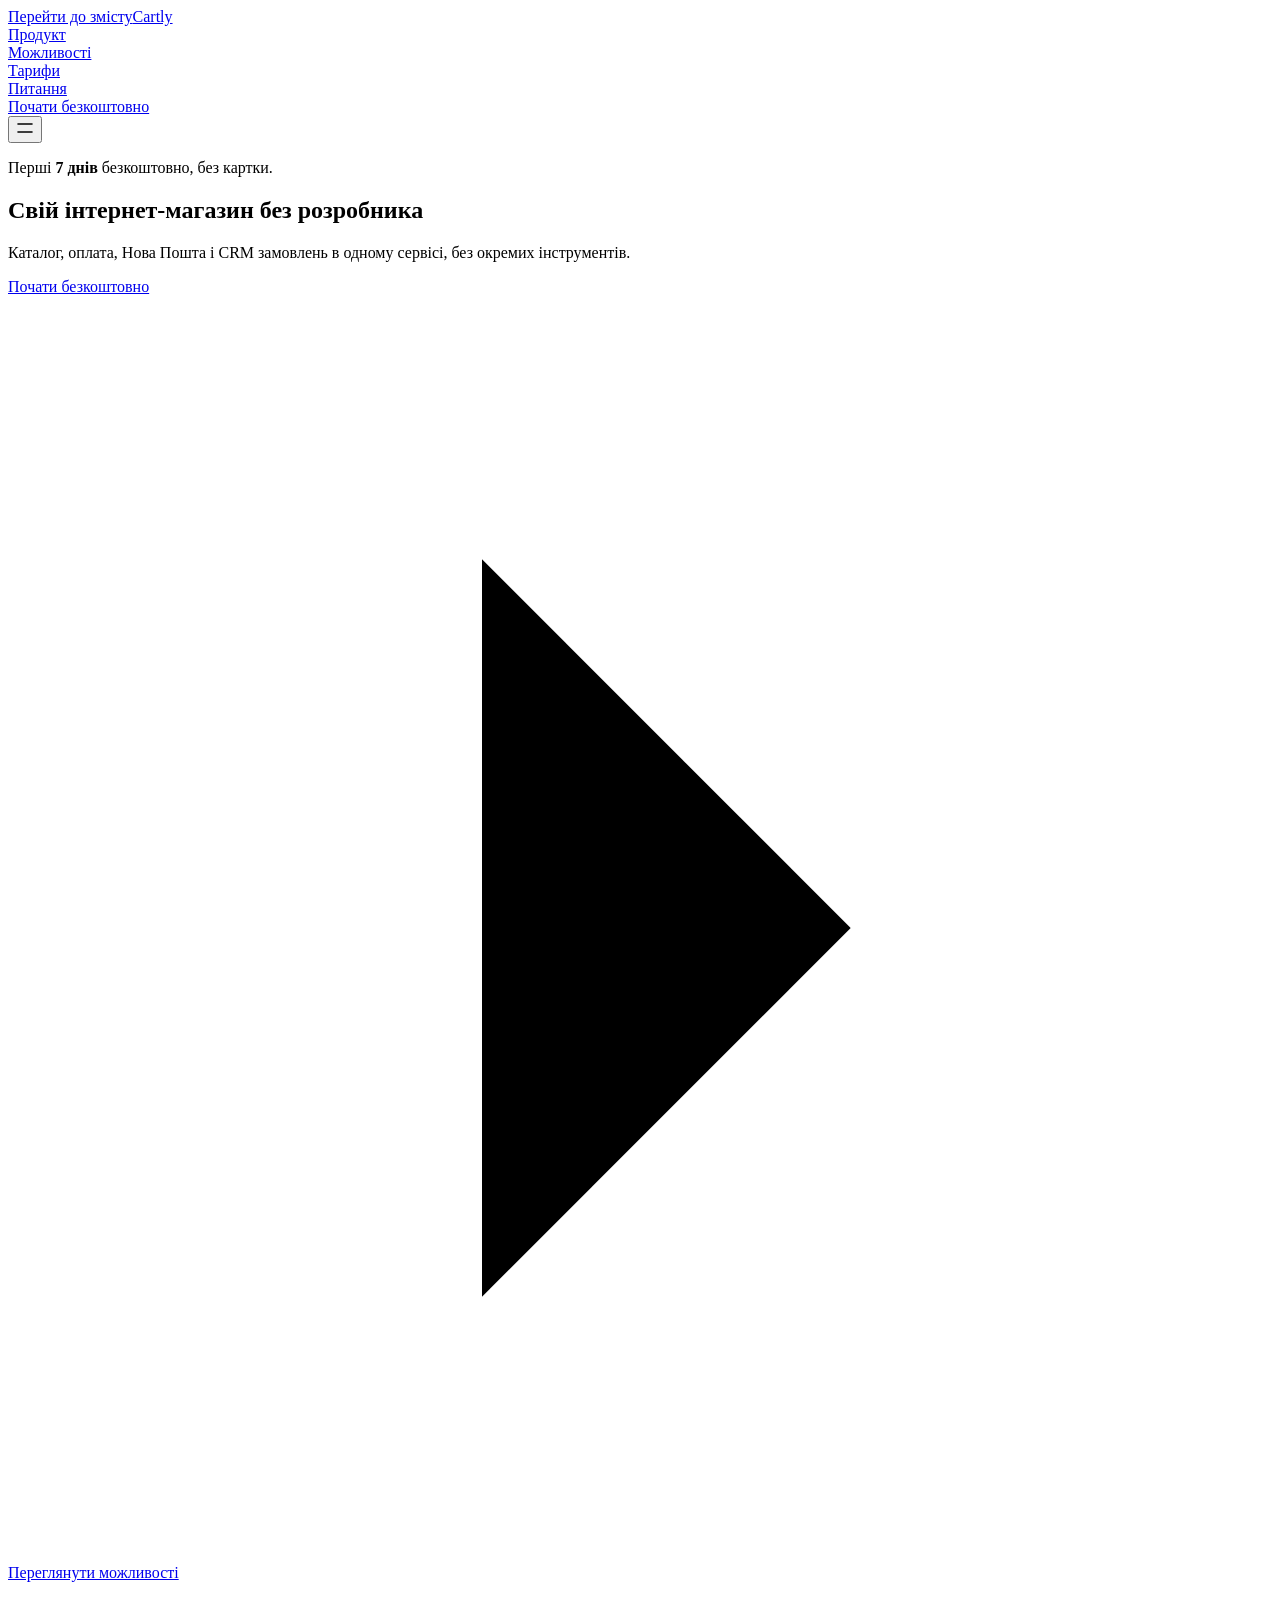
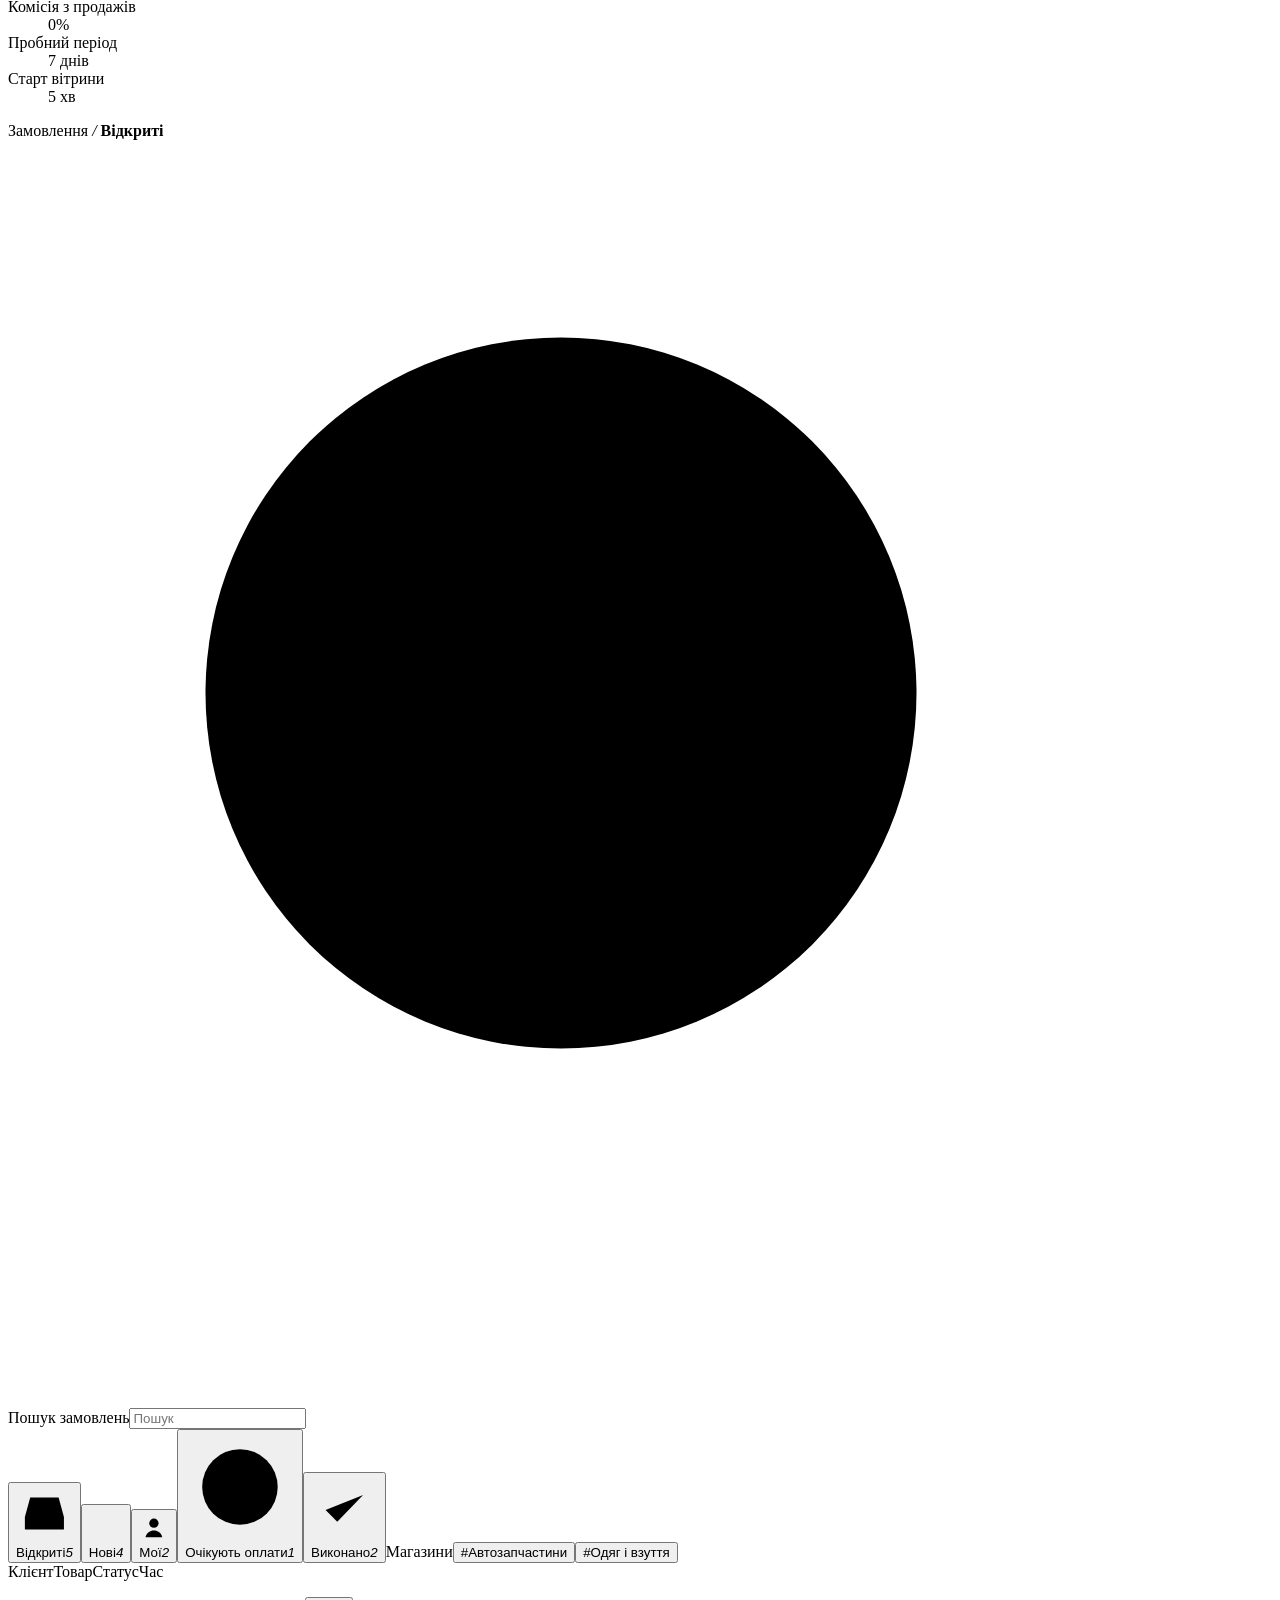
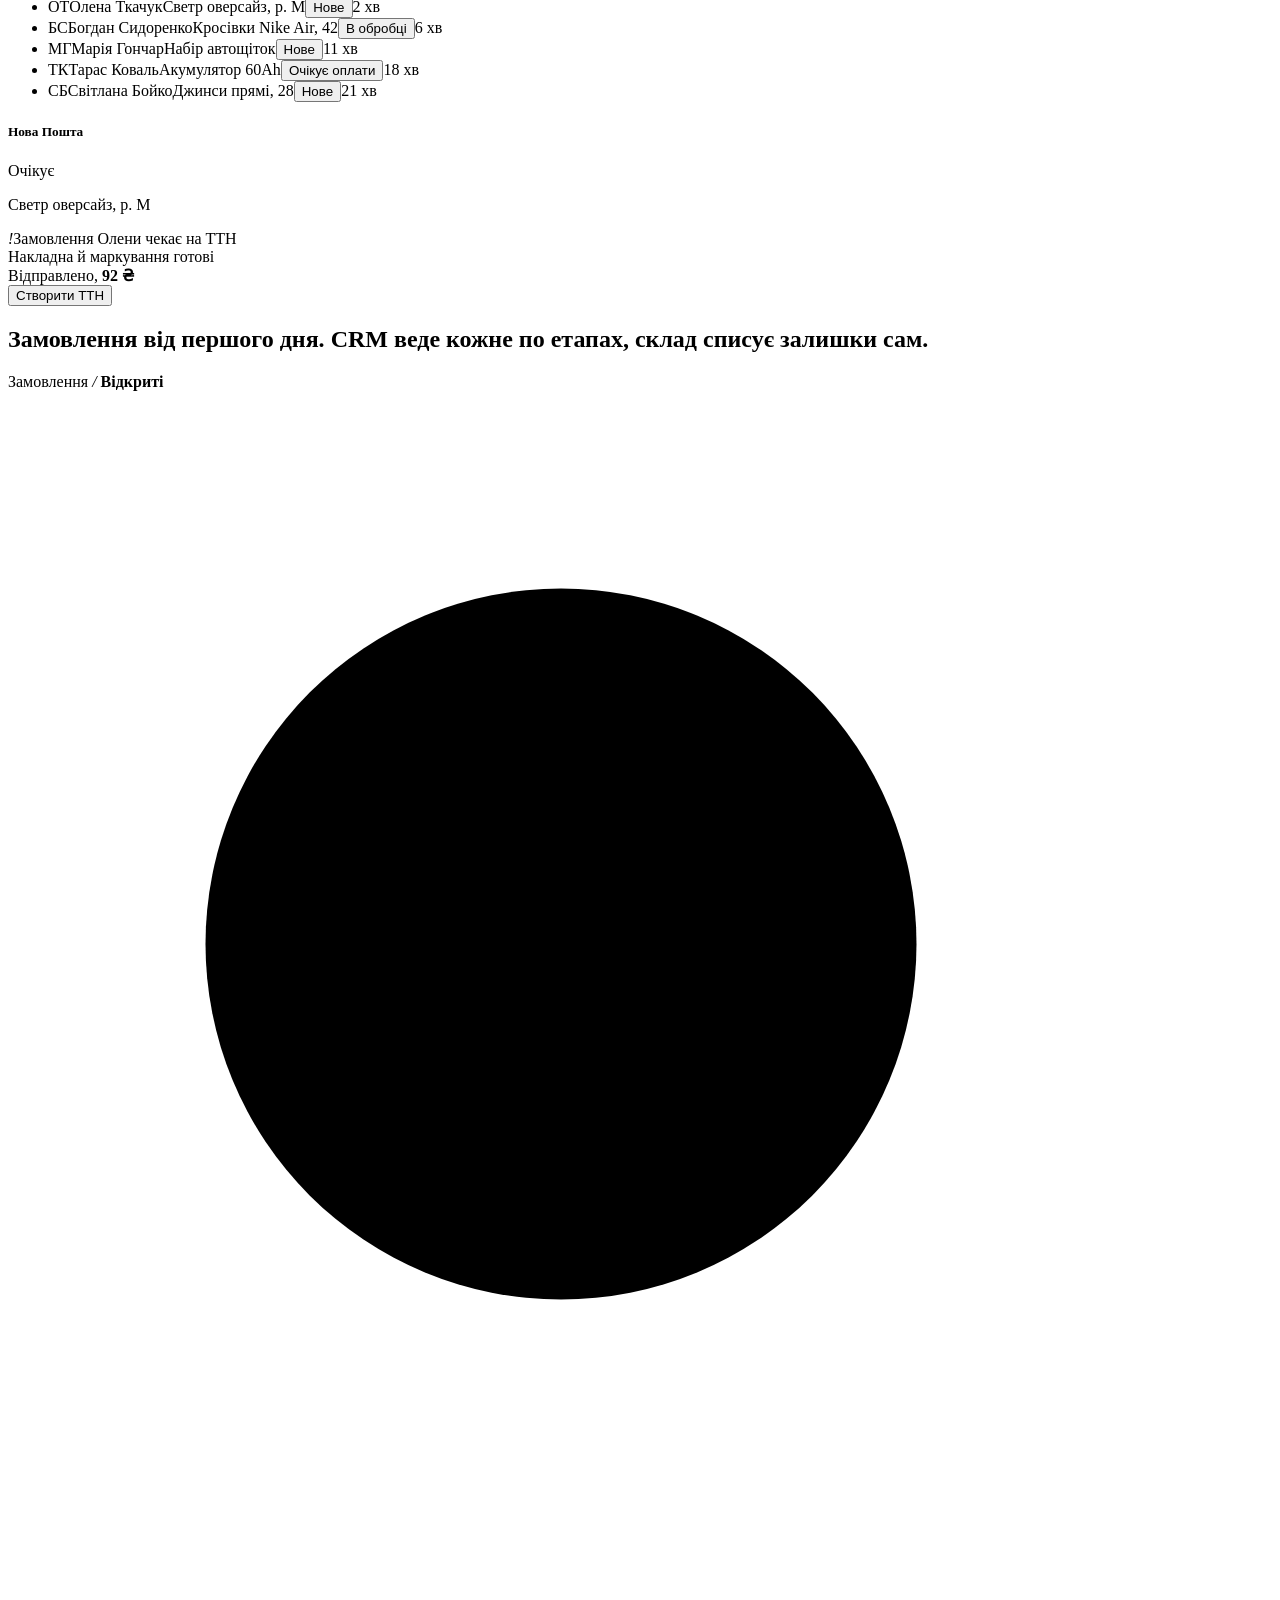
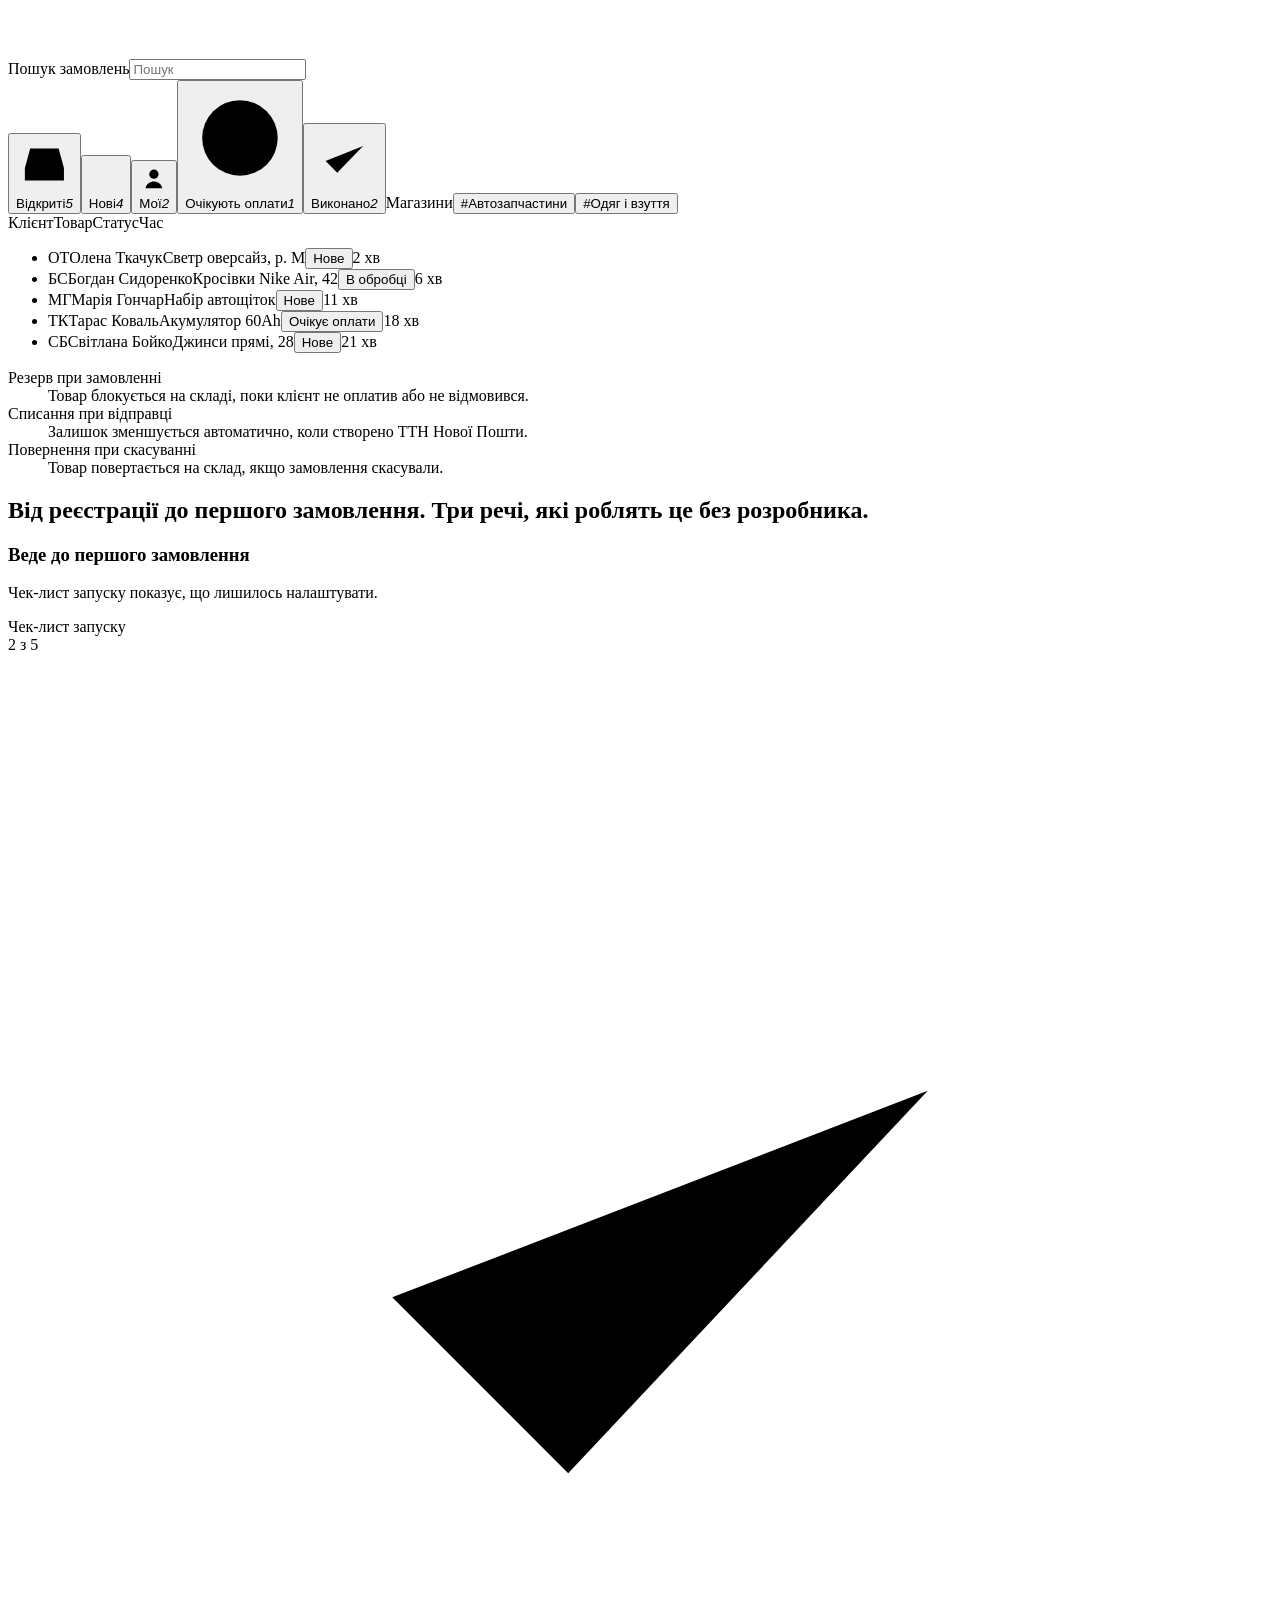
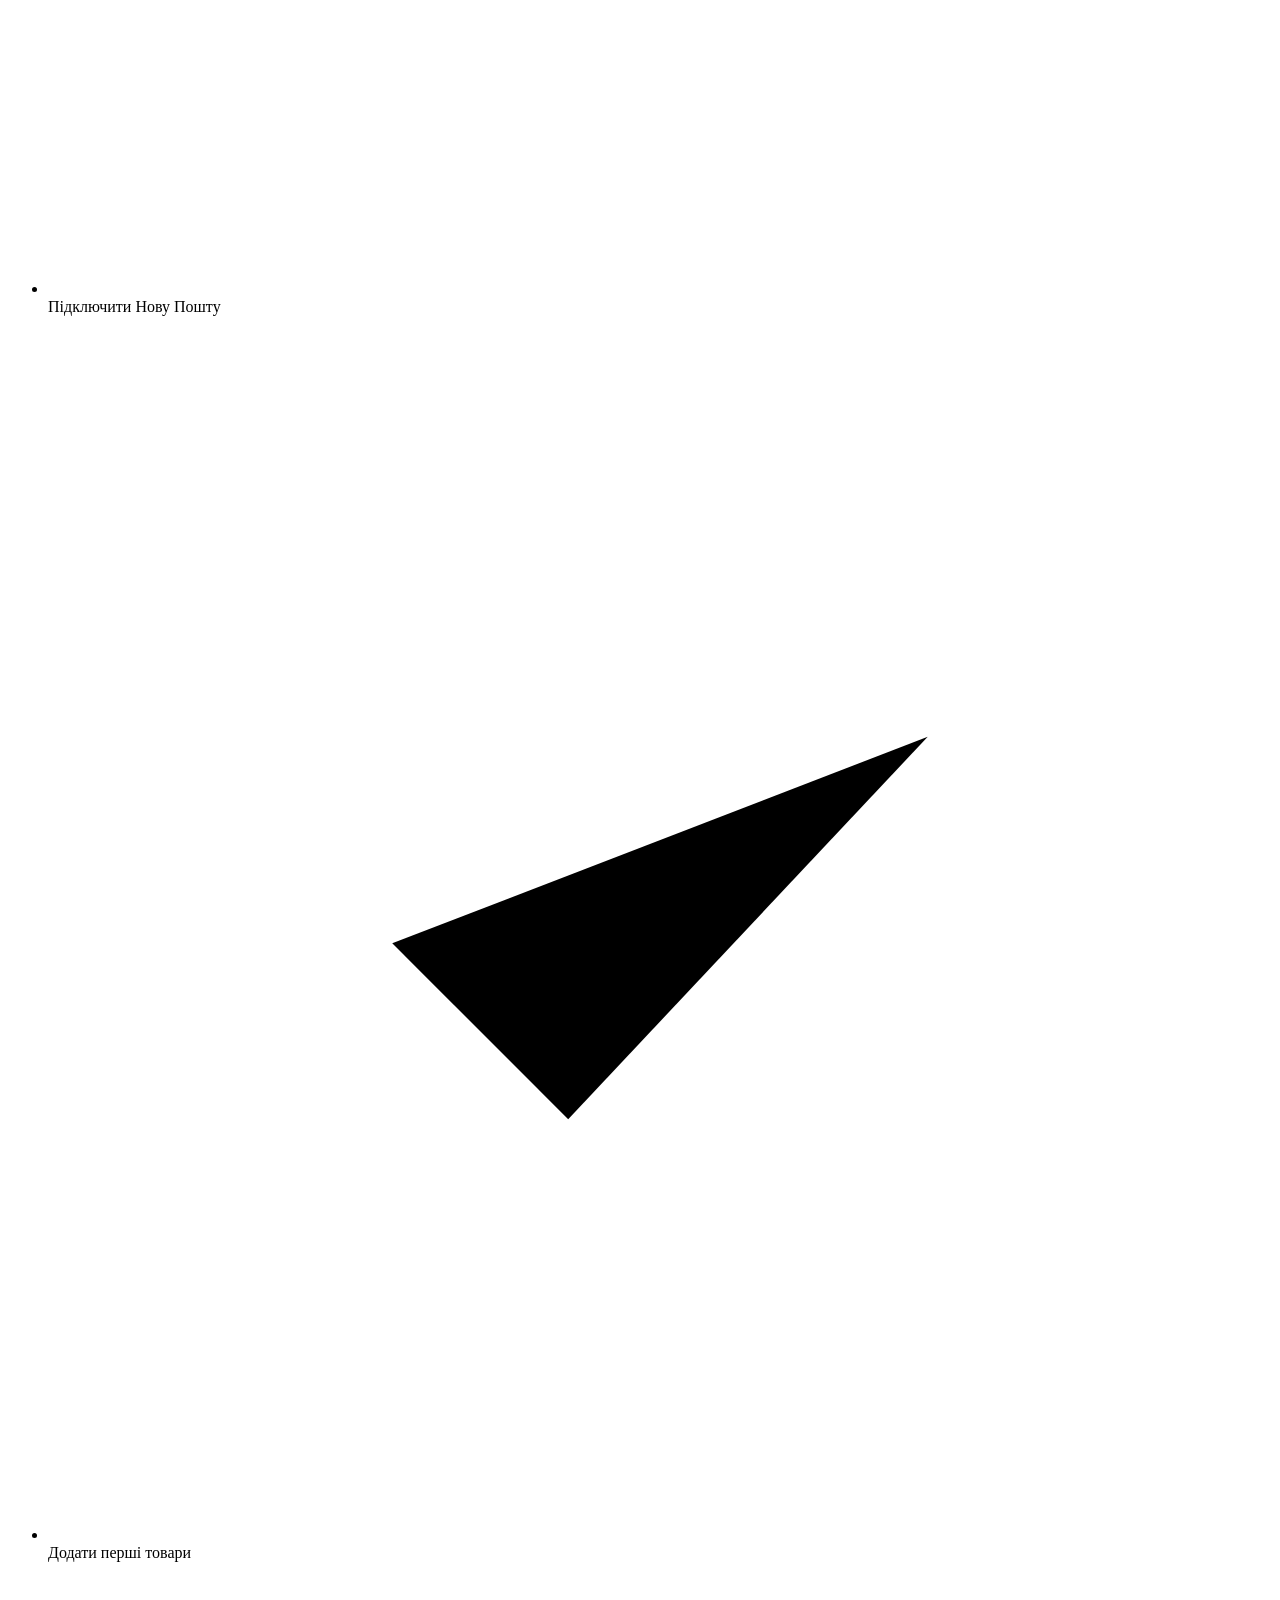
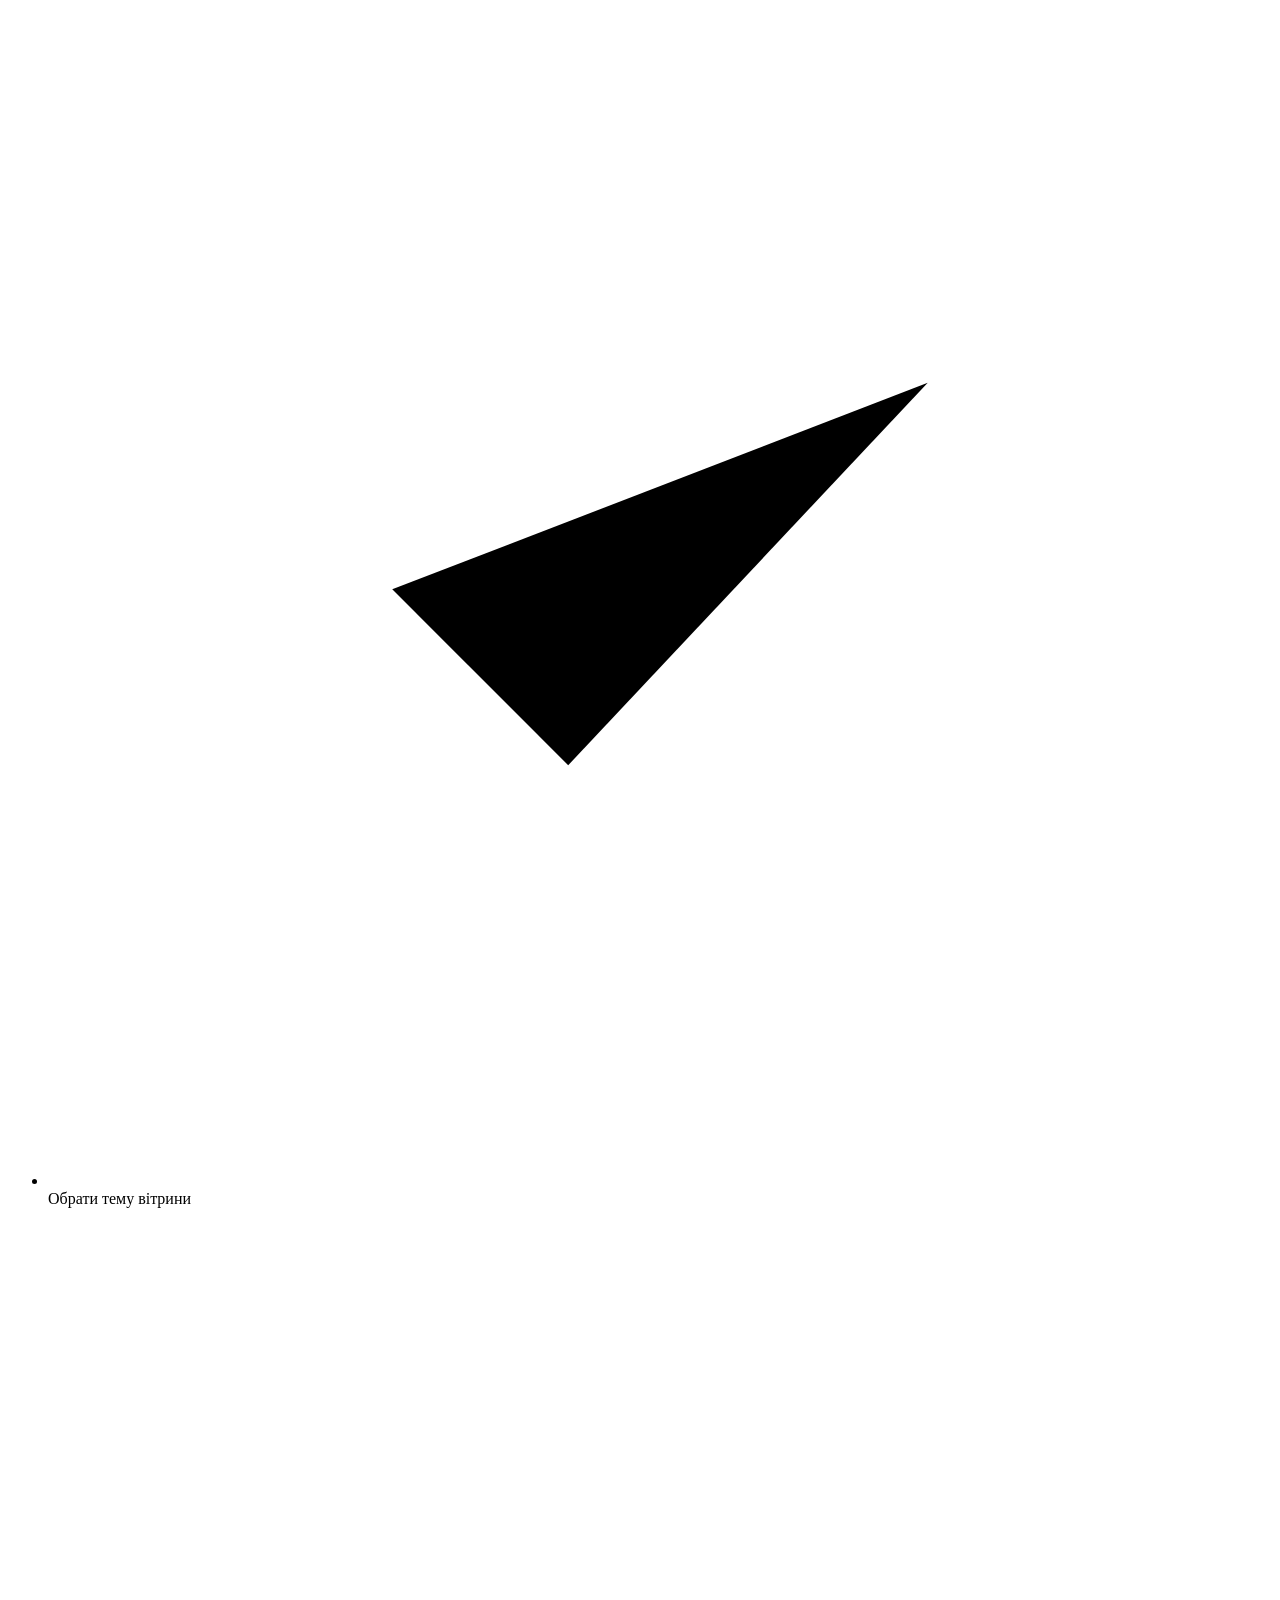
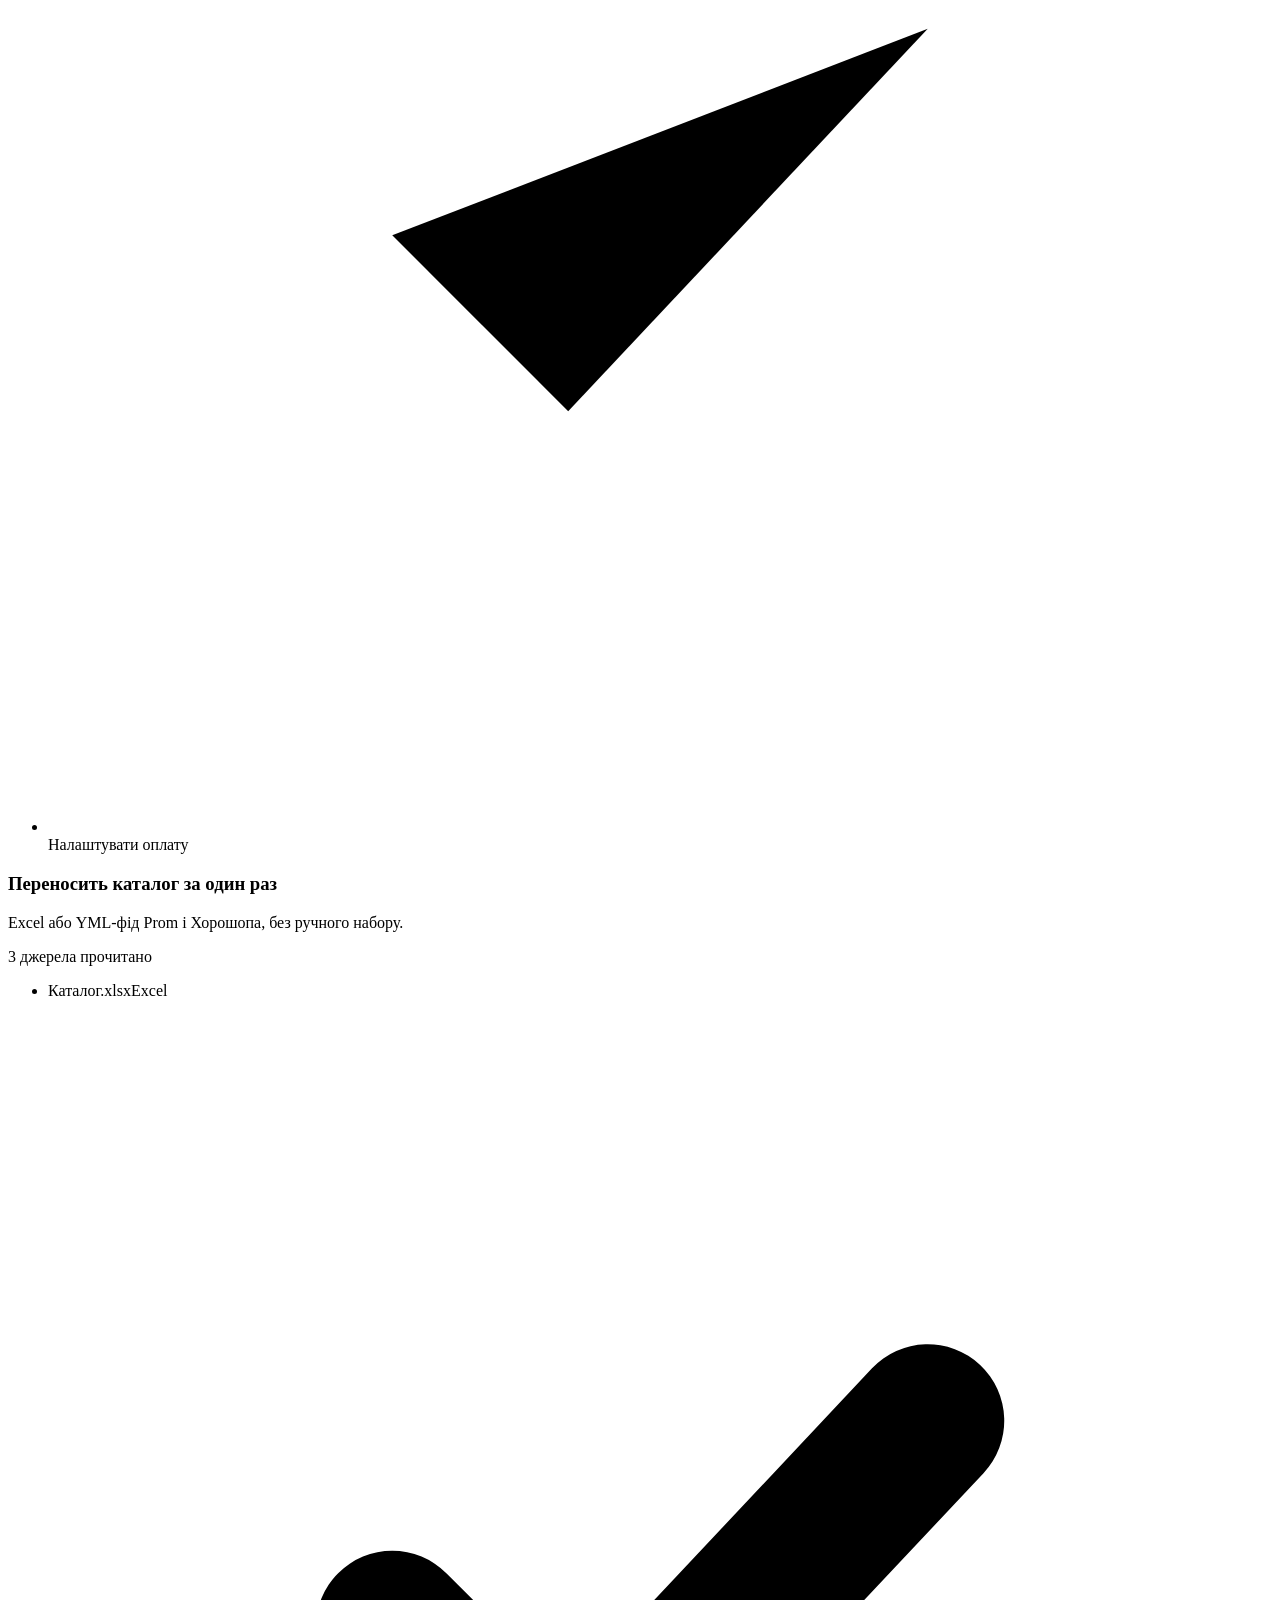
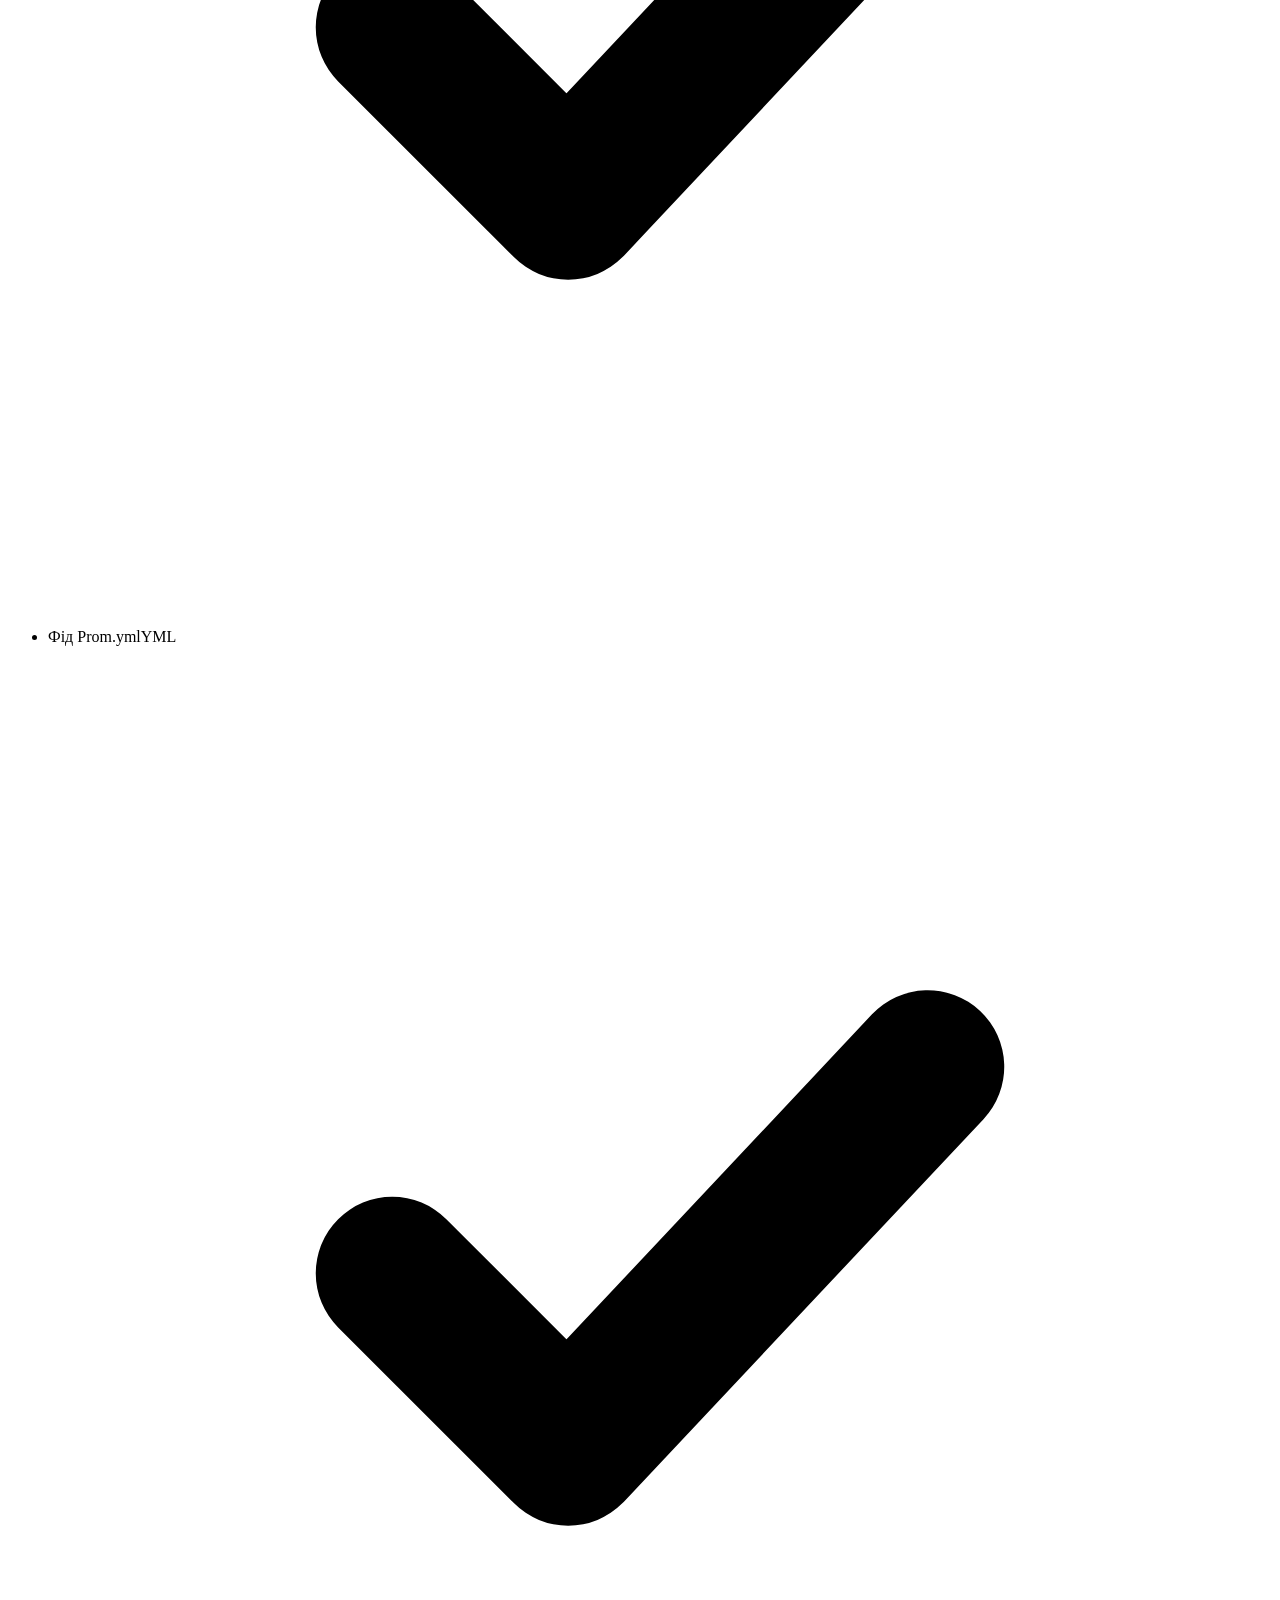
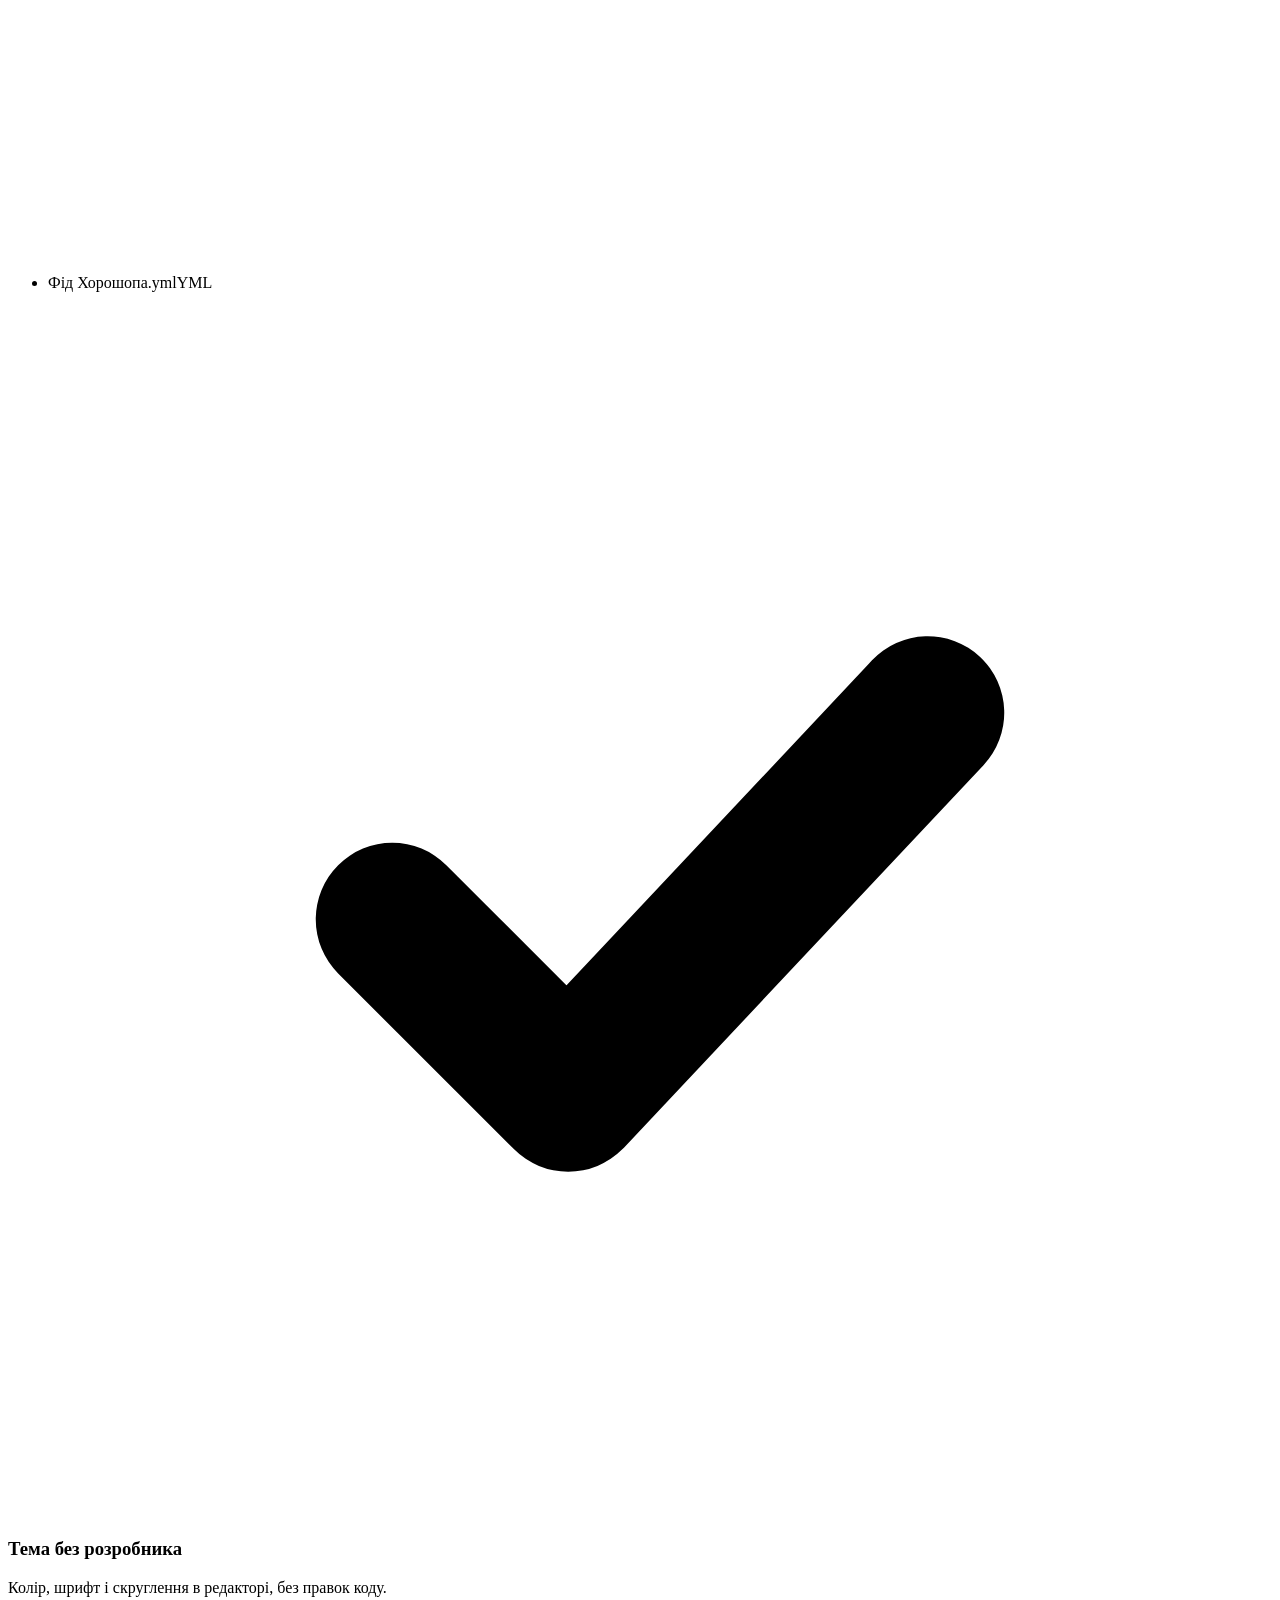
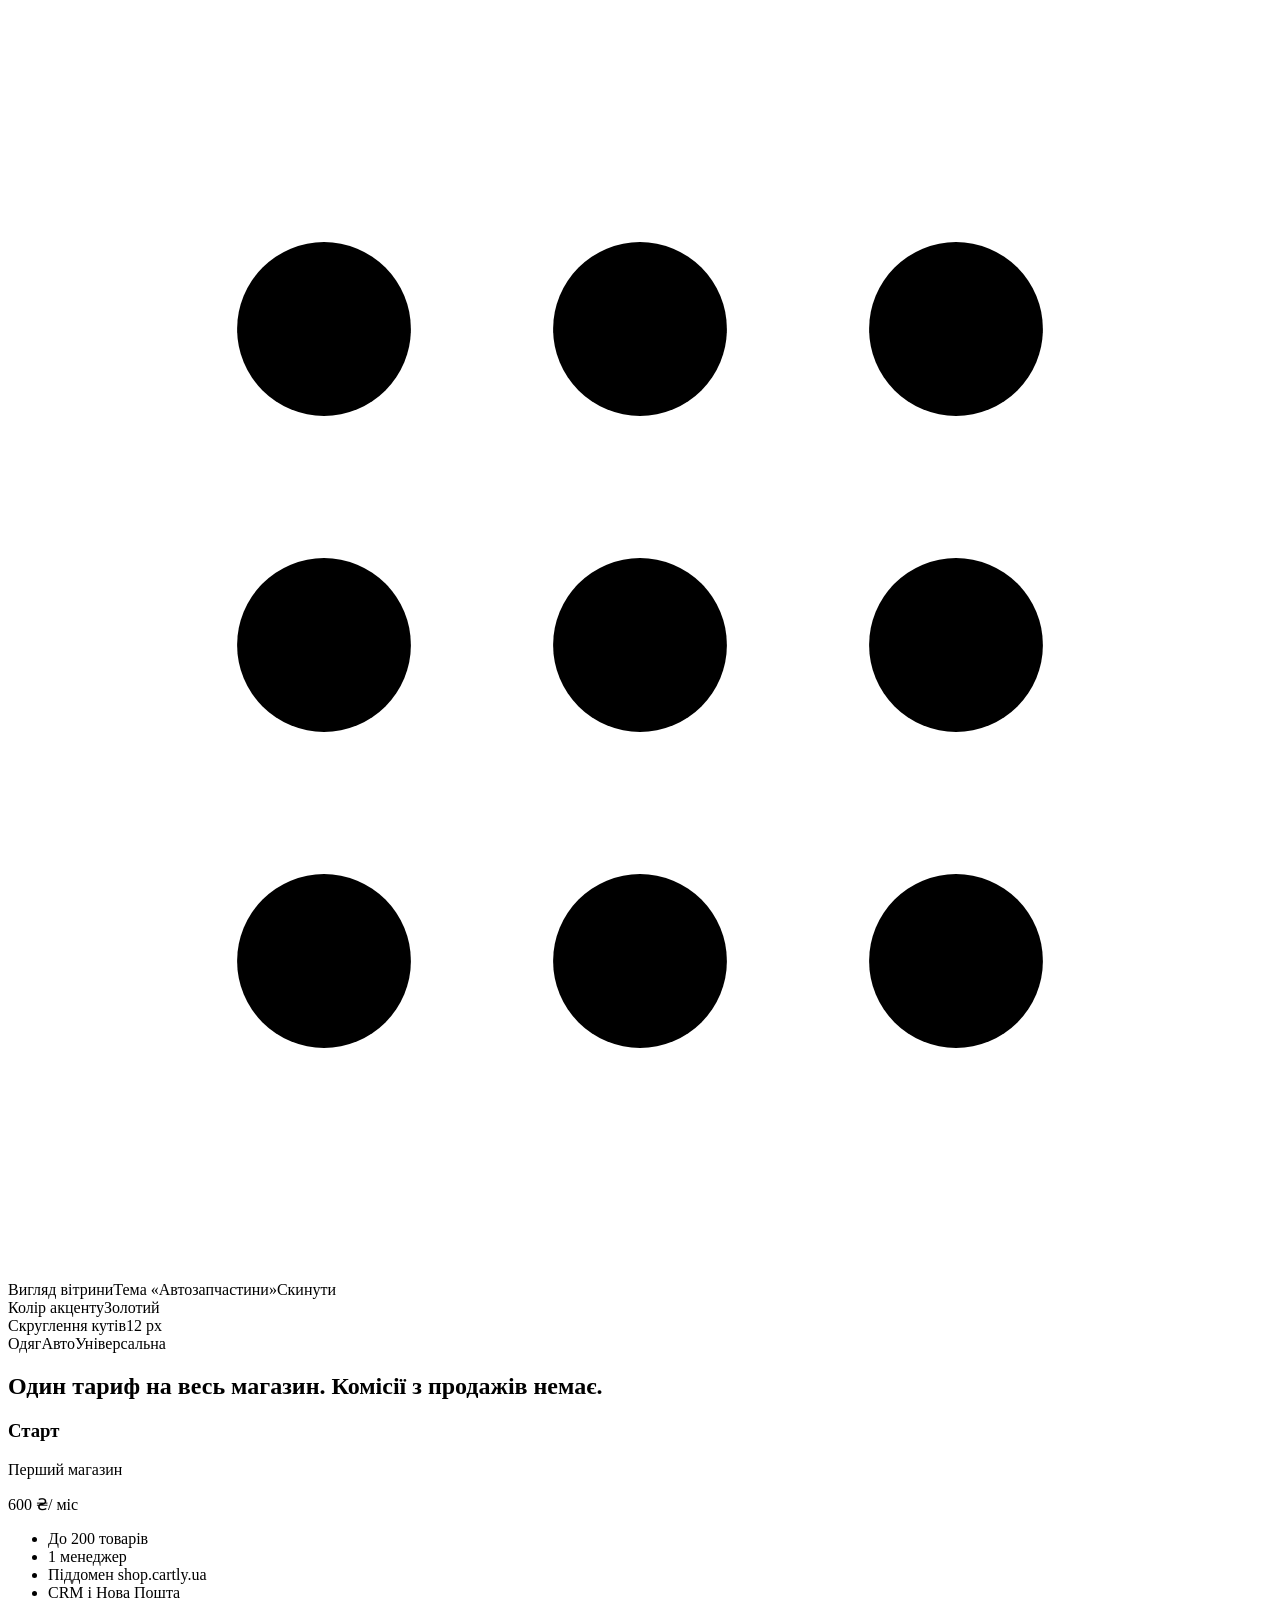
==== index.html @ 8d15558f "Оновлення збірки 2026-11-17 18:54" ====
<!DOCTYPE html><html lang="uk" data-type="software" data-radius="soft" data-ground="sand" data-buttons="pill" data-motion="true"><head><meta charSet="utf-8"/><meta charSet="utf-8"/><meta name="viewport" content="width=device-width, initial-scale=1"/><meta name="viewport" content="width=device-width, initial-scale=1, viewport-fit=cover"/><link rel="preload" href="/cartly/assets/icons/xlsx.svg" as="image"/><link rel="preload" href="/cartly/assets/icons/xml.svg" as="image"/><link rel="stylesheet" href="/cartly/_next/static/chunks/2e77jt42qd1ou.css" data-precedence="next"/><link rel="stylesheet" href="/cartly/_next/static/chunks/289x1-mn4q2_d.css" data-precedence="next"/><link rel="preload" as="script" fetchPriority="low" href="/cartly/_next/static/chunks/1r8o32q13stub.js"/><script src="/cartly/_next/static/chunks/1k-i-nan8rv84.js" async=""></script><script src="/cartly/_next/static/chunks/3lbm-r_1xmrrq.js" async=""></script><script src="/cartly/_next/static/chunks/turbopack-3e727h4z_5vn3.js" async=""></script><script src="/cartly/_next/static/chunks/1e8blic1djf2d.js" async=""></script><script src="/cartly/_next/static/chunks/0e5ewagvtzwtd.js" async=""></script><link rel="preload" href="https://fonts.googleapis.com/css2?family=Host+Grotesk:wght@400..700&amp;family=JetBrains+Mono:wght@400..500&amp;display=swap" as="style"/><link rel="preload" href="/cartly/assets/system.css" as="style"/><link rel="preload" href="/cartly/assets/ui/cards.css" as="style"/><link rel="preload" href="/cartly/assets/motion/motion.css" as="style"/><link rel="preload" href="/cartly/assets/backgrounds/backgrounds.css" as="style"/><link rel="preload" href="/cartly/assets/layout/layout.css" as="style"/><link rel="preload" href="/cartly/assets/icons/icon.css" as="style"/><link rel="preload" href="/cartly/assets/ui/base.css" as="style"/><link rel="preload" href="/cartly/assets/diagrams/diagram.css" as="style"/><link rel="modulepreload" href="/cartly/assets/moments/moments.js"/><link rel="modulepreload" href="/cartly/assets/moments/lib.js"/><link rel="modulepreload" href="/cartly/assets/moments/cursor-spotlight/moment.js"/><link rel="preload" href="/cartly/assets/backgrounds/backgrounds.js" as="script"/><link rel="preload" href="/cartly/assets/system.js" as="script"/><link rel="preload" href="/cartly/assets/motion/motion.js" as="script"/><link rel="preload" href="/cartly/assets/layout/layout.js" as="script"/><link rel="preload" href="/cartly/assets/diagrams/mount.js" as="script"/><link rel="icon" href="/cartly/favicon.ico?favicon.117ezoe8m31dk.ico" sizes="48x48" type="image/x-icon"/><title>Cartly: конструктор інтернет-магазинів для українського бізнесу</title><meta name="description" content="Каталог, оплата, Нова Пошта і CRM замовлень в одному сервісі. Магазин живий за 5 хвилин, перші 7 днів безкоштовно."/><meta property="og:type" content="website"/><meta property="og:title" content="Cartly: конструктор інтернет-магазинів для українського бізнесу"/><meta property="og:description" content="Каталог, оплата, Нова Пошта і CRM замовлень в одному сервісі."/><meta name="twitter:card" content="summary_large_image"/><meta name="theme-color" content="#f7f7f5"/><meta name="site-kind" content="software"/><meta name="page-type" content="software"/><link rel="preconnect" href="https://fonts.googleapis.com"/><link rel="preconnect" href="https://fonts.gstatic.com" crossorigin=""/><link rel="modulepreload" href="/cartly/assets/moments/moments.js"/><link rel="modulepreload" href="/cartly/assets/moments/lib.js"/><link rel="modulepreload" href="/cartly/assets/moments/cursor-spotlight/moment.js"/><link href="https://fonts.googleapis.com/css2?family=Host+Grotesk:wght@400..700&amp;family=JetBrains+Mono:wght@400..500&amp;display=swap" rel="stylesheet"/><link rel="stylesheet" href="/cartly/assets/system.css"/><link rel="stylesheet" href="/cartly/assets/ui/cards.css"/><link rel="stylesheet" href="/cartly/assets/motion/motion.css"/><link rel="stylesheet" href="/cartly/assets/backgrounds/backgrounds.css"/><link rel="stylesheet" href="/cartly/assets/layout/layout.css"/><link rel="stylesheet" href="/cartly/assets/icons/icon.css"/><link rel="stylesheet" href="/cartly/assets/ui/base.css"/><link rel="stylesheet" href="/cartly/assets/diagrams/diagram.css"/><style>
:root {
  --p-bg: #f7f7f5; --p-surface: #ebebe8; --p-ink: #000000; --p-muted: #666662;
  --p-accent: #d0106f; --p-accent-ink: #ffffff; --p-action: #d0106f; --p-action-ink: #ffffff;
  --p-inv-bg: #000000; --p-inv-surface: #010101; --p-inv-ink: #f7f7f5; --p-inv-muted: #828280;
  --p-inv-accent: #d0106f; --p-inv-accent-ink: #ffffff; --p-inv-action: #d0106f; --p-inv-action-ink: #ffffff;
  --font-display: "Host Grotesk", system-ui, sans-serif;
  --font-text: "Host Grotesk", system-ui, sans-serif;
  --font-mono: "JetBrains Mono", ui-monospace, "SFMono-Regular", Menlo, Consolas, monospace;
  --display-weight: 500;
  --display-tracking: -0.035em;
  --display-tracking-xl: -0.04em;
}
        </style><script>(self.__next_s=self.__next_s||[]).push([0,{"children":"document.documentElement.classList.add('m-enter');setTimeout(()=\u003edocument.documentElement.classList.add('m-enter-done'),700)","id":"m-enter"}])</script><script>(self.__next_s=self.__next_s||[]).push(["/cartly/assets/backgrounds/backgrounds.js",{}])</script><script>(self.__next_s=self.__next_s||[]).push([0,{"children":"document.documentElement.classList.add('mo-js');setTimeout(()=\u003edocument.documentElement.classList.add('mo-safe'),2500)","id":"mo-js"}])</script><script src="/cartly/_next/static/chunks/0cz1d0mv5g_q7.js" noModule=""></script></head><body><div hidden=""><!--$--><!--/$--></div><header class="nav nav--centre"><div class="wrap nav__bar"><a class="skip-link" href="#top">Перейти до змісту</a><a class="nav__logo" href="#top">Cartly</a><nav class="nav__links" aria-label="Основна"><div class="nav__item"><a class="nav__link" href="#product">Продукт</a></div><div class="nav__item"><a class="nav__link" href="#features">Можливості</a></div><div class="nav__item"><a class="nav__link" href="#pricing">Тарифи</a></div><div class="nav__item"><a class="nav__link" href="#faq">Питання</a></div></nav><div class="nav__actions"><a class="btn btn--primary" href="/cartly/register">Почати безкоштовно</a></div><button class="nav__toggle" type="button" aria-expanded="false" aria-label="Меню"><svg width="18" height="18" viewBox="0 0 18 18" aria-hidden="true"><path d="M2 5h14M2 13h14" stroke="currentColor" stroke-width="1.6" stroke-linecap="round"></path></svg></button></div></header><main id="top"><section class="hero hero--collage bg-halo" data-enter="true" aria-labelledby="hero-h"><div class="wrap"><div class="hero-text grid hero__grid"><div class="hero__text span-5"><p class="hero-notice">Перші <b>7 днів</b> безкоштовно, без картки.</p><h1 id="hero-h">Свій інтернет-магазин без розробника</h1><p class="t-lead hero__lead">Каталог, оплата, Нова Пошта і CRM замовлень в одному сервісі, без окремих інструментів.</p><div class="btn-row"><a class="btn btn--primary" href="/cartly/register">Почати безкоштовно<svg class="m-arrow" viewBox="0 0 12 12" aria-hidden="true"><path class="m-arrow__stem" d="M1 6h8"></path><path class="m-arrow__head" d="M4.5 2.5 8 6l-3.5 3.5"></path></svg></a><a class="btn btn--secondary" href="#features">Переглянути можливості</a></div><dl class="hero-facts"><div><dt>Комісія з продажів</dt><dd>0%</dd></div><div><dt>Пробний період</dt><dd>7 днів</dd></div><div><dt>Старт вітрини</dt><dd>5 хв</dd></div></dl></div><div class="hero__art span-6 start-7" data-moment="cursor-spotlight" data-moment-opts="{&quot;rest&quot;:[0.7,0.26],&quot;radius&quot;:420}"><div class="ly-piece ly-piece--main"><div class="od od--hero"><div class="od-bar"><span class="od-dots" aria-hidden="true"><i></i><i></i><i></i></span><span class="od-crumb">Замовлення <i>/</i> <b>Відкриті</b></span><span class="od-spacer"></span><label class="od-search"><svg class="od-ico" viewBox="0 0 16 16" aria-hidden="true"><circle cx="7" cy="7" r="4.5"></circle><path d="m10.5 10.5 3 3"></path></svg><span class="od-sr">Пошук замовлень</span><input id="od-search-hero" type="search" placeholder="Пошук" value=""/></label></div><div class="od-body"><nav class="od-side" aria-label="Фільтри замовлень"><button type="button" class="od-nav is-on" aria-pressed="true"><svg class="od-ico" viewBox="0 0 16 16"><path d="M2.5 9h3l1 1.5h3l1-1.5h3"></path><path d="M2.5 9 4 3.5h8L13.5 9v3.5h-11z"></path></svg><span class="od-nav__t">Відкриті</span><em>5</em></button><button type="button" class="od-nav" aria-pressed="false"><svg class="od-ico" viewBox="0 0 16 16"><path d="M8 3v10M3 8h10"></path></svg><span class="od-nav__t">Нові</span><em>4</em></button><button type="button" class="od-nav" aria-pressed="false"><svg class="od-ico" viewBox="0 0 16 16"><circle cx="8" cy="6" r="2.5"></circle><path d="M3.5 13.5c.6-2.3 2.4-3.5 4.5-3.5s3.9 1.2 4.5 3.5"></path></svg><span class="od-nav__t">Мої</span><em>2</em></button><button type="button" class="od-nav" aria-pressed="false"><svg class="od-ico" viewBox="0 0 16 16"><circle cx="8" cy="8" r="5.5"></circle><path d="M8 5v3l2 1.5"></path></svg><span class="od-nav__t">Очікують оплати</span><em>1</em></button><button type="button" class="od-nav" aria-pressed="false"><svg class="od-ico" viewBox="0 0 16 16"><path d="m3.5 8.4 2.8 2.8 6.2-6.4"></path></svg><span class="od-nav__t">Виконано</span><em>2</em></button><span class="od-label">Магазини</span><button type="button" class="od-nav" aria-pressed="false"><span class="od-hash">#</span><span class="od-nav__t">Автозапчастини</span></button><button type="button" class="od-nav" aria-pressed="false"><span class="od-hash">#</span><span class="od-nav__t">Одяг і взуття</span></button></nav><div class="od-main"><div class="od-cols" aria-hidden="true"><span>Клієнт</span><span>Товар</span><span>Статус</span><span>Час</span></div><ul class="od-rows"><li class="od-row is-sel" tabindex="0" aria-current="true"><span class="od-avatar" data-tone="1">ОТ</span><span class="od-who">Олена Ткачук</span><span class="od-sub">Светр оверсайз, р. M</span><button type="button" class="od-st" data-st="new" title="Змінити статус">Нове</button><span class="od-age">2 хв</span></li><li class="od-row" tabindex="0" aria-current="false"><span class="od-avatar" data-tone="3">БС</span><span class="od-who">Богдан Сидоренко</span><span class="od-sub">Кросівки Nike Air, 42</span><button type="button" class="od-st" data-st="work" title="Змінити статус">В обробці</button><span class="od-age">6 хв</span></li><li class="od-row" tabindex="0" aria-current="false"><span class="od-avatar" data-tone="4">МГ</span><span class="od-who">Марія Гончар</span><span class="od-sub">Набір автощіток</span><button type="button" class="od-st" data-st="new" title="Змінити статус">Нове</button><span class="od-age">11 хв</span></li><li class="od-row" tabindex="0" aria-current="false"><span class="od-avatar" data-tone="2">ТК</span><span class="od-who">Тарас Коваль</span><span class="od-sub">Акумулятор 60Ah</span><button type="button" class="od-st" data-st="pay" title="Змінити статус">Очікує оплати</button><span class="od-age">18 хв</span></li><li class="od-row" tabindex="0" aria-current="false"><span class="od-avatar" data-tone="6">СБ</span><span class="od-who">Світлана Бойко</span><span class="od-sub">Джинси прямі, 28</span><button type="button" class="od-st" data-st="new" title="Змінити статус">Нове</button><span class="od-age">21 хв</span></li></ul></div></div></div></div><div class="ly-piece hero-note od-np" aria-live="polite"><div class="od-np__head"><h5>Нова Пошта</h5><span class="od-np__chip">Очікує</span></div><p class="od-np__for">Светр оверсайз, р. M</p><div class="od-np__line"><i class="od-np__ico is-warn">!</i><span>Замовлення <!-- -->Олени<!-- --> чекає на ТТН</span></div><div class="od-np__line is-wait"><i class="od-np__ico is-idle"></i><span>Накладна й маркування готові</span></div><div class="od-np__line is-wait"><i class="od-np__ico is-idle"></i><span>Відправлено, <b>92<!-- --> ₴</b></span></div><button type="button" class="od-btn">Створити ТТН</button></div></div></div></div></section><section class="section" id="product" aria-labelledby="product-h"><div class="wrap"><div class="section-head"><h2 id="product-h">Замовлення від першого дня. <span class="muted">CRM веде кожне по етапах, склад списує залишки сам.</span></h2></div><div class="frame frame--app"><div class="od-wrap"><div class="od"><div class="od-bar"><span class="od-dots" aria-hidden="true"><i></i><i></i><i></i></span><span class="od-crumb">Замовлення <i>/</i> <b>Відкриті</b></span><span class="od-spacer"></span><label class="od-search"><svg class="od-ico" viewBox="0 0 16 16" aria-hidden="true"><circle cx="7" cy="7" r="4.5"></circle><path d="m10.5 10.5 3 3"></path></svg><span class="od-sr">Пошук замовлень</span><input id="od-search" type="search" placeholder="Пошук" value=""/></label></div><div class="od-body"><nav class="od-side" aria-label="Фільтри замовлень"><button type="button" class="od-nav is-on" aria-pressed="true"><svg class="od-ico" viewBox="0 0 16 16"><path d="M2.5 9h3l1 1.5h3l1-1.5h3"></path><path d="M2.5 9 4 3.5h8L13.5 9v3.5h-11z"></path></svg><span class="od-nav__t">Відкриті</span><em>5</em></button><button type="button" class="od-nav" aria-pressed="false"><svg class="od-ico" viewBox="0 0 16 16"><path d="M8 3v10M3 8h10"></path></svg><span class="od-nav__t">Нові</span><em>4</em></button><button type="button" class="od-nav" aria-pressed="false"><svg class="od-ico" viewBox="0 0 16 16"><circle cx="8" cy="6" r="2.5"></circle><path d="M3.5 13.5c.6-2.3 2.4-3.5 4.5-3.5s3.9 1.2 4.5 3.5"></path></svg><span class="od-nav__t">Мої</span><em>2</em></button><button type="button" class="od-nav" aria-pressed="false"><svg class="od-ico" viewBox="0 0 16 16"><circle cx="8" cy="8" r="5.5"></circle><path d="M8 5v3l2 1.5"></path></svg><span class="od-nav__t">Очікують оплати</span><em>1</em></button><button type="button" class="od-nav" aria-pressed="false"><svg class="od-ico" viewBox="0 0 16 16"><path d="m3.5 8.4 2.8 2.8 6.2-6.4"></path></svg><span class="od-nav__t">Виконано</span><em>2</em></button><span class="od-label">Магазини</span><button type="button" class="od-nav" aria-pressed="false"><span class="od-hash">#</span><span class="od-nav__t">Автозапчастини</span></button><button type="button" class="od-nav" aria-pressed="false"><span class="od-hash">#</span><span class="od-nav__t">Одяг і взуття</span></button></nav><div class="od-main"><div class="od-cols" aria-hidden="true"><span>Клієнт</span><span>Товар</span><span>Статус</span><span>Час</span></div><ul class="od-rows"><li class="od-row is-sel" tabindex="0" aria-current="true"><span class="od-avatar" data-tone="1">ОТ</span><span class="od-who">Олена Ткачук</span><span class="od-sub">Светр оверсайз, р. M</span><button type="button" class="od-st" data-st="new" title="Змінити статус">Нове</button><span class="od-age">2 хв</span></li><li class="od-row" tabindex="0" aria-current="false"><span class="od-avatar" data-tone="3">БС</span><span class="od-who">Богдан Сидоренко</span><span class="od-sub">Кросівки Nike Air, 42</span><button type="button" class="od-st" data-st="work" title="Змінити статус">В обробці</button><span class="od-age">6 хв</span></li><li class="od-row" tabindex="0" aria-current="false"><span class="od-avatar" data-tone="4">МГ</span><span class="od-who">Марія Гончар</span><span class="od-sub">Набір автощіток</span><button type="button" class="od-st" data-st="new" title="Змінити статус">Нове</button><span class="od-age">11 хв</span></li><li class="od-row" tabindex="0" aria-current="false"><span class="od-avatar" data-tone="2">ТК</span><span class="od-who">Тарас Коваль</span><span class="od-sub">Акумулятор 60Ah</span><button type="button" class="od-st" data-st="pay" title="Змінити статус">Очікує оплати</button><span class="od-age">18 хв</span></li><li class="od-row" tabindex="0" aria-current="false"><span class="od-avatar" data-tone="6">СБ</span><span class="od-who">Світлана Бойко</span><span class="od-sub">Джинси прямі, 28</span><button type="button" class="od-st" data-st="new" title="Змінити статус">Нове</button><span class="od-age">21 хв</span></li></ul></div></div></div></div></div><dl class="product-facts"><div><dt>Резерв при замовленні</dt><dd>Товар блокується на складі, поки клієнт не оплатив або не відмовився.</dd></div><div><dt>Списання при відправці</dt><dd>Залишок зменшується автоматично, коли створено ТТН Нової Пошти.</dd></div><div><dt>Повернення при скасуванні</dt><dd>Товар повертається на склад, якщо замовлення скасували.</dd></div></dl></div></section><section class="section" id="features" aria-labelledby="features-h"><div class="wrap"><div class="section-head"><h2 id="features-h">Від реєстрації до першого замовлення. <span class="muted">Три речі, які роблять це без розробника.</span></h2></div><div class="grid"><article class="card card--row card--open span-4"><h3>Веде до першого замовлення</h3><p>Чек-лист запуску показує, що лишилось налаштувати.</p><div class="panel"><div class="stage"><div class="at-rise fit" style="--fit-max:300px"><div class="ui ui-panel ui-checks" data-ui="checklist"><div class="ui-checks__head"><div class="ui-title">Чек-лист запуску</div><span class="ui-spacer"></span><div class="ui-meta">2 з 5</div></div><div class="ui-checks__bar"><i style="--k:0.4"></i></div><ul class="ui-checks__list"><li class="ui-check is-done"><span class="ui-check__box"><svg viewBox="0 0 16 16"><path d="m4.5 8.2 2.3 2.3 4.7-5"></path></svg></span><span class="ui-check__label">Підключити Нову Пошту</span></li><li class="ui-check is-done"><span class="ui-check__box"><svg viewBox="0 0 16 16"><path d="m4.5 8.2 2.3 2.3 4.7-5"></path></svg></span><span class="ui-check__label">Додати перші товари</span></li><li class="ui-check"><span class="ui-check__box"><svg viewBox="0 0 16 16"><path d="m4.5 8.2 2.3 2.3 4.7-5"></path></svg></span><span class="ui-check__label">Обрати тему вітрини</span></li><li class="ui-check"><span class="ui-check__box"><svg viewBox="0 0 16 16"><path d="m4.5 8.2 2.3 2.3 4.7-5"></path></svg></span><span class="ui-check__label">Налаштувати оплату</span></li></ul></div></div></div></div></article><article class="card card--row card--open span-4"><h3>Переносить каталог за один раз</h3><p>Excel або YML-фід Prom і Хорошопа, без ручного набору.</p><div class="panel"><div class="stage stage--fade-br"><div class="at-corner wide" style="--w:500px"><div class="ui ui-files" data-ui="files"><div class="ui-files__status"><span class="ui-dot"></span><span>3 джерела прочитано</span></div><ul class="ui-files__grid"><li class="ui-file is-done"><span class="ui-file__icon"><img src="/cartly/assets/icons/xlsx.svg" alt=""/></span><span class="ui-file__name">Каталог.xlsx</span><span class="ui-file__kind">Excel</span><span class="ui-file__bar"><i></i></span><span class="ui-file__check"><svg viewBox="0 0 16 16" aria-hidden="true"><path d="m4.5 8.2 2.3 2.3 4.7-5" fill="none" stroke="currentColor" stroke-width="2" stroke-linecap="round" stroke-linejoin="round"></path></svg></span></li><li class="ui-file is-done"><span class="ui-file__icon"><img src="/cartly/assets/icons/xml.svg" alt=""/></span><span class="ui-file__name">Фід Prom.yml</span><span class="ui-file__kind">YML</span><span class="ui-file__bar"><i></i></span><span class="ui-file__check"><svg viewBox="0 0 16 16" aria-hidden="true"><path d="m4.5 8.2 2.3 2.3 4.7-5" fill="none" stroke="currentColor" stroke-width="2" stroke-linecap="round" stroke-linejoin="round"></path></svg></span></li><li class="ui-file is-done"><span class="ui-file__icon"><img src="/cartly/assets/icons/xml.svg" alt=""/></span><span class="ui-file__name">Фід Хорошопа.yml</span><span class="ui-file__kind">YML</span><span class="ui-file__bar"><i></i></span><span class="ui-file__check"><svg viewBox="0 0 16 16" aria-hidden="true"><path d="m4.5 8.2 2.3 2.3 4.7-5" fill="none" stroke="currentColor" stroke-width="2" stroke-linecap="round" stroke-linejoin="round"></path></svg></span></li></ul></div></div></div></div></article><article class="card card--row card--open span-4"><h3>Тема без розробника</h3><p>Колір, шрифт і скруглення в редакторі, без правок коду.</p><div class="panel"><div class="stage"><div class="at-rise fit" style="--fit-max:288px"><div class="ui ui-panel ui-slider" data-ui="slider"><div class="ui-slider__head"><span class="ui-slider__ico" aria-hidden="true"><svg viewBox="0 0 16 16"><circle cx="4" cy="4" r="1.1"></circle><circle cx="8" cy="4" r="1.1"></circle><circle cx="12" cy="4" r="1.1"></circle><circle cx="4" cy="8" r="1.1"></circle><circle cx="8" cy="8" r="1.1"></circle><circle cx="12" cy="8" r="1.1"></circle><circle cx="4" cy="12" r="1.1"></circle><circle cx="8" cy="12" r="1.1"></circle><circle cx="12" cy="12" r="1.1"></circle></svg></span><span class="ui-slider__name"><span class="ui-title">Вигляд вітрини</span><span class="ui-meta">Тема «Автозапчастини»</span></span><span class="ui-spacer"></span><span class="ui-slider__reset">Скинути</span></div><div class="ui-slider__row"><div class="ui-slider__top"><span>Колір акценту</span><output>Золотий</output></div><div class="ui-slider__track" style="--v:0.58"><i class="ui-slider__fill"></i><i class="ui-slider__thumb"></i></div></div><div class="ui-slider__row"><div class="ui-slider__top"><span>Скруглення кутів</span><output>12 px</output></div><div class="ui-slider__track" style="--v:0.3"><i class="ui-slider__fill"></i><i class="ui-slider__thumb"></i></div></div><div class="ui-slider__seg" role="group" aria-label="Тема"><span>Одяг</span><span class="is-on">Авто</span><span>Універсальна</span></div></div></div></div></div></article></div></div></section><section class="section ground-surface" id="pricing" aria-labelledby="pricing-h"><div class="wrap"><div class="section-head"><h2 id="pricing-h">Один тариф на весь магазин. <span class="muted">Комісії з продажів немає.</span></h2></div><div class="grid"><article class="card card--plan span-4"><div class="card--plan__head"><h3>Старт</h3></div><p class="t-small muted">Перший магазин</p><div class="price"><span class="t-stat">600<!-- --> ₴</span><span class="t-small muted">/ міс</span></div><ul class="checks"><li>До 200 товарів</li><li>1 менеджер</li><li>Піддомен shop.cartly.ua</li><li>CRM і Нова Пошта</li></ul><a class="btn btn--secondary" href="/cartly/register">Спробувати 7 днів</a></article><article class="card card--plan span-4 is-featured"><div class="card--plan__head"><h3>Бізнес</h3><span class="badge">Популярний</span></div><p class="t-small muted">Коли продажі ростуть</p><div class="price"><span class="t-stat">1 400<!-- --> ₴</span><span class="t-small muted">/ міс</span></div><ul class="checks"><li>Товари без ліміту</li><li>5 менеджерів</li><li>Свій домен з SSL</li><li>Фіди Prom і Rozetka</li></ul><a class="btn btn--primary" href="/cartly/register">Спробувати 7 днів</a></article><article class="card card--plan span-4"><div class="card--plan__head"><h3>Про</h3></div><p class="t-small muted">Декілька магазинів</p><div class="price"><span class="t-stat">2 200<!-- --> ₴</span><span class="t-small muted">/ міс</span></div><ul class="checks"><li>Кілька магазинів у одному акаунті</li><li>Менеджери без ліміту</li><li>Пріоритетна підтримка</li></ul><a class="btn btn--secondary" href="/cartly/register">Спробувати 7 днів</a></article></div></div></section><section class="section bg-field" id="integrations" aria-labelledby="integrations-h"><div class="wrap"><div class="section-head"><h2 id="integrations-h">Працює з сервісами, якими ви вже користуєтесь.</h2></div><div class="panel"><div class="dg" data-diagram="true"><script type="application/json">{"layout":"hub","alt":"Cartly з'єднує Нову Пошту, LiqPay, monobank, WayForPay, імпорт з Excel і Prom.","center":{"label":"Cartly"},"spokes":[{"label":"Нова Пошта","icon":"novaposhta"},{"label":"LiqPay","icon":"liqpay"},{"label":"monobank","icon":"monobank"},{"label":"WayForPay","icon":"wayforpay"},{"label":"Excel","icon":"xlsx"},{"label":"Prom","icon":"prom"}],"motion":{"cycle":3.2}}</script></div></div></div></section><section class="section" id="faq" aria-labelledby="faq-h"><div class="wrap"><div class="section-head"><h2 id="faq-h">Питання, які питають частіше за все.</h2></div><div class="faq"><div class="faq__item"><h3>Чи є комісія з продажів?</h3><p>Немає. Ви платите тільки за тариф.</p></div><div class="faq__item"><h3>Що буде з магазином після 7 днів?</h3><p>Вітрина ще 7 днів без оплати, потім заглушка. Товари й замовлення не видаляються.</p></div><div class="faq__item"><h3>Чи можна підключити свій домен?</h3><p>Так, з автоматичним SSL. Піддомен shop.cartly.ua доступний одразу.</p></div><div class="faq__item"><h3>Як приймати оплату від покупців?</h3><p>LiqPay, monobank або WayForPay на реквізитах вашого магазину.</p></div><div class="faq__item"><h3>Чи можна перенести товари з Prom або Хорошопа?</h3><p>Так, за посиланням на YML-фід або файлом Excel.</p></div><div class="faq__item"><h3>Чи можна приймати оплату частинами?</h3><p>Поки немає, це в планах на другому етапі.</p></div></div></div></section></main><footer class="footer closing footer--statement" id="contact" aria-labelledby="close-h"><div class="wrap"><div class="closing__cta close--type"><div class="section-head"><h2 id="close-h">Відкрийте магазин</h2><p>7 днів безкоштовно, картка не потрібна.</p></div><a class="btn btn--primary btn--xl" href="/cartly/register">Почати безкоштовно<svg class="m-arrow" viewBox="0 0 12 12" aria-hidden="true"><path class="m-arrow__stem" d="M1 6h8"></path><path class="m-arrow__head" d="M4.5 2.5 8 6l-3.5 3.5"></path></svg></a></div><div class="closing__links"><div class="grid"><div class="span-6 stack-4"><a class="nav__logo" href="#top">Cartly</a><p class="footer__lede">Конструктор інтернет-магазинів для українського бізнесу.</p></div><div class="span-2 footer__col"><h3>Продукт</h3><ul><li><a href="#product">Замовлення</a></li><li><a href="#features">Запуск і теми</a></li><li><a href="#integrations">Інтеграції</a></li></ul></div><div class="span-2 footer__col"><h3>Тарифи</h3><ul><li><a href="#pricing">Старт, Бізнес, Про</a></li></ul></div><div class="span-2 footer__col"><h3>Довідка</h3><ul><li><a href="#faq">Питання</a></li></ul></div></div><div class="footer__legal"><span>© 2026 Cartly</span></div></div></div></footer><!--$--><!--/$--><script id="_R_">(globalThis["TURBOPACK"] || (globalThis["TURBOPACK"] = [])).push({"otherChunks":["static/chunks/1r8o32q13stub.js","static/chunks/1k-i-nan8rv84.js","static/chunks/3lbm-r_1xmrrq.js"],"runtimeModuleIds":[94553]});</script><script src="/cartly/_next/static/chunks/1r8o32q13stub.js" async=""></script><script>(self.__next_f=self.__next_f||[]).push([0])</script><script>self.__next_f.push([1,"1:\"$Sreact.fragment\"\n2:\"/cartly/_next/static/chunks/1e8blic1djf2d.js\"\n3:I[79520,[\"$2\"],\"\"]\n4:I[39756,[\"$2\"],\"default\"]\ne:I[68027,[\"$2\"],\"default\",1]\n:HL[\"/cartly/_next/static/chunks/2e77jt42qd1ou.css\",\"style\"]\n:HL[\"/cartly/_next/static/chunks/289x1-mn4q2_d.css\",\"style\"]\n:HL[\"https://fonts.googleapis.com/css2?family=Host+Grotesk:wght@400..700\u0026family=JetBrains+Mono:wght@400..500\u0026display=swap\",\"style\"]\n:HL[\"/cartly/assets/system.css\",\"style\"]\n:HL[\"/cartly/assets/ui/cards.css\",\"style\"]\n:HL[\"/cartly/assets/motion/motion.css\",\"style\"]\n:HL[\"/cartly/assets/backgrounds/backgrounds.css\",\"style\"]\n:HL[\"/cartly/assets/layout/layout.css\",\"style\"]\n:HL[\"/cartly/assets/icons/icon.css\",\"style\"]\n:HL[\"/cartly/assets/ui/base.css\",\"style\"]\n:HL[\"/cartly/assets/diagrams/diagram.css\",\"style\"]\n:Hm\"/cartly/assets/moments/moments.js\"\n:Hm\"/cartly/assets/moments/lib.js\"\n:Hm\"/cartly/assets/moments/cursor-spotlight/moment.js\"\nb:[[\"children\",{\"s\":\"__PAGE__\",\"h\":512,\"d\":{\"r\":\"$Lc\",\"p\":false,\"v\":null}}]]\n0:{\"P\":null,\"c\":[\"\",\"\"],\"q\":\"\",\"i\":false,\"t\":{\"t\":{\"s\":\"\",\"h\":528,\"d\":{\"r\":[\"$\",\"$1\",\"c\",{\"children\":[[[\"$\",\"link\",\"0\",{\"rel\":\"stylesheet\",\"href\":\"/cartly/_next/static/chunks/2e77jt42qd1ou.css\",\"precedence\":\"next\",\"crossOrigin\":\"$undefined\",\"nonce\":\"$undefined\"}],[\"$\",\"script\",\"script-0\",{\"src\":\"/cartly/_next/static/chunks/1e8blic1djf2d.js\",\"async\":true,\"nonce\":\"$undefined\"}]],[\"$\",\"html\",null,{\"lang\":\"uk\",\"data-type\":\"software\",\"data-radius\":\"soft\",\"data-ground\":\"sand\",\"data-buttons\":\"pill\",\"data-motion\":true,\"suppressHydrationWarning\":true,\"children\":[[\"$\",\"head\",null,{\"children\":[[\"$\",\"meta\",null,{\"charSet\":\"utf-8\"}],[\"$\",\"meta\",null,{\"name\":\"viewport\",\"content\":\"width=device-width, initial-scale=1, viewport-fit=cover\"}],[\"$\",\"title\",null,{\"children\":\"Cartly: конструктор інтернет-магазинів для українського бізнесу\"}],[\"$\",\"meta\",null,{\"name\":\"description\",\"content\":\"Каталог, оплата, Нова Пошта і CRM замовлень в одному сервісі. Магазин живий за 5 хвилин, перші 7 днів безкоштовно.\"}],[\"$\",\"meta\",null,{\"property\":\"og:type\",\"content\":\"website\"}],[\"$\",\"meta\",null,{\"property\":\"og:title\",\"content\":\"Cartly: конструктор інтернет-магазинів для українського бізнесу\"}],[\"$\",\"meta\",null,{\"property\":\"og:description\",\"content\":\"Каталог, оплата, Нова Пошта і CRM замовлень в одному сервісі.\"}],[\"$\",\"meta\",null,{\"name\":\"twitter:card\",\"content\":\"summary_large_image\"}],[\"$\",\"meta\",null,{\"name\":\"theme-color\",\"content\":\"#f7f7f5\"}],[\"$\",\"meta\",null,{\"name\":\"site-kind\",\"content\":\"software\"}],[\"$\",\"meta\",null,{\"name\":\"page-type\",\"content\":\"software\"}],[\"$\",\"link\",null,{\"rel\":\"preconnect\",\"href\":\"https://fonts.googleapis.com\"}],[\"$\",\"link\",null,{\"rel\":\"preconnect\",\"href\":\"https://fonts.gstatic.com\",\"crossOrigin\":\"\"}],[\"$\",\"link\",null,{\"href\":\"https://fonts.googleapis.com/css2?family=Host+Grotesk:wght@400..700\u0026family=JetBrains+Mono:wght@400..500\u0026display=swap\",\"rel\":\"stylesheet\"}],[\"$\",\"link\",null,{\"rel\":\"stylesheet\",\"href\":\"/cartly/assets/system.css\"}],[\"$\",\"link\",null,{\"rel\":\"stylesheet\",\"href\":\"/cartly/assets/ui/cards.css\"}],[\"$\",\"link\",null,{\"rel\":\"stylesheet\",\"href\":\"/cartly/assets/motion/motion.css\"}],[\"$\",\"link\",null,{\"rel\":\"stylesheet\",\"href\":\"/cartly/assets/backgrounds/backgrounds.css\"}],[\"$\",\"link\",null,{\"rel\":\"stylesheet\",\"href\":\"/cartly/assets/layout/layout.css\"}],[\"$\",\"link\",null,{\"rel\":\"stylesheet\",\"href\":\"/cartly/assets/icons/icon.css\"}],[\"$\",\"link\",null,{\"rel\":\"stylesheet\",\"href\":\"/cartly/assets/ui/base.css\"}],[\"$\",\"link\",null,{\"rel\":\"stylesheet\",\"href\":\"/cartly/assets/diagrams/diagram.css\"}],[\"$\",\"style\",null,{\"children\":\"\\n:root {\\n  --p-bg: #f7f7f5; --p-surface: #ebebe8; --p-ink: #000000; --p-muted: #666662;\\n  --p-accent: #d0106f; --p-accent-ink: #ffffff; --p-action: #d0106f; --p-action-ink: #ffffff;\\n  --p-inv-bg: #000000; --p-inv-surface: #010101; --p-inv-ink: #f7f7f5; --p-inv-muted: #828280;\\n  --p-inv-accent: #d0106f; --p-inv-accent-ink: #ffffff; --p-inv-action: #d0106f; --p-inv-action-ink: #ffffff;\\n  --font-display: \\\"Host Grotesk\\\", system-ui, sans-serif;\\n  --font-text: \\\"Host Grotesk\\\", system-ui, sans-serif;\\n  --font-mono: \\\"JetBrains Mono\\\", ui-monospace, \\\"SFMono-Regular\\\", Menlo, Consolas, monospace;\\n  --display-weight: 500;\\n  --display-tracking: -0.035em;\\n  --display-tracking-xl: -0.04em;\\n}\\n        \"}],[\"$\",\"$L3\",null,{\"id\":\"m-enter\",\"strategy\":\"beforeInteractive\",\"children\":\"document.documentElement.classList.add('m-enter');setTimeout(()=\u003edocument.documentElement.classList.add('m-enter-done'),700)\"}],[\"$\",\"$L3\",null,{\"src\":\"/cartly/assets/backgrounds/backgrounds.js\",\"strategy\":\"beforeInteractive\"}],[\"$\",\"$L3\",null,{\"id\":\"mo-js\",\"strategy\":\"beforeInteractive\",\"children\":\"document.documentElement.classList.add('mo-js');setTimeout(()=\u003edocument.documentElement.classList.add('mo-safe'),2500)\"}],[\"$\",\"link\",null,{\"rel\":\"modulepreload\",\"href\":\"/cartly/assets/moments/moments.js\"}],[\"$\",\"link\",null,{\"rel\":\"modulepreload\",\"href\":\"/cartly/assets/moments/lib.js\"}],[\"$\",\"link\",null,{\"rel\":\"modulepreload\",\"href\":\"/cartly/assets/moments/cursor-spotlight/moment.js\"}]]}],[\"$\",\"body\",null,{\"suppressHydrationWarning\":true,\"children\":[[\"$\",\"$L4\",null,{\"parallelRouterKey\":\"children\",\"error\":\"$undefined\",\"errorStyles\":\"$undefined\",\"errorScripts\":\"$undefined\",\"template\":\"$L5\",\"templateStyles\":\"$undefined\",\"templateScripts\":\"$undefined\",\"notFound\":\"$L6\",\"forbidden\":\"$undefined\",\"unauthorized\":\"$undefined\"}],\"$L7\",\"$L8\",\"$L9\",\"$La\"]}]]}]]}],\"p\":false,\"v\":null},\"c\":\"$Qb\"},\"h\":{\"r\":\"$Ld\",\"p\":false,\"v\":null}},\"m\":\"$undefined\",\"G\":[\"$e\",[\"$Lf\"]],\"S\":true,\"r\":\"$undefined\",\"s\":\"$undefined\",\"a\":\"$undefined\",\"l\":\"$undefined\",\"p\":\"$undefined\",\"d\":\"$undefined\",\"b\":\"d_yoUm-gEUs-EAw4rHs-W\"}\n10:I[37457,[\"$2\"],\"default\"]\n11:\"/cartly/_next/static/chunks/0e5ewagvtzwtd.js\"\n12:I[40761,[\"$2\",\"$11\"],\"OrderDemo\"]\n1f:\"ViewportBoundary\"\n20:I[97367,[\"$2\"],\"$1f\"]\n22:\"MetadataBoundary\"\n23:I[97367,[\"$2\"],\"$22\"]\n24:\"$Sreact.suspense\"\n5:[\"$\",\"$L10\",null,{}]\n6:[[[\"$\",\"title\",null,{\"children\":\"404: This page could not be found.\"}],[\"$\",\"div\",null,{\"style\":{\"fontFamily\":\"system-ui,\\\"Segoe UI\\\",Roboto,Helvetica,Arial,sans-serif,\\\"Apple Color Emoji\\\",\\\"Segoe UI Emoji\\\"\",\"height\":\"100vh\",\"textAlign\":\"center\",\"display\":\"flex\",\"flexDirection\":\"column\",\"alignItems\":\"center\",\"justifyContent\":\"center\"},\"children\":[\"$\",\"div\",null,{\"children\":[[\"$\",\"style\",null,{\"dangerouslySetInnerHTML\":{\"__html\":\"body{color:#000;background:#fff;margin:0}.next-error-h1{border-right:1px solid rgba(0,0,0,.3)}@media (prefers-color-scheme:dark){body{color:#fff;background:#000}.next-error-h1{border-right:1px solid rgba(255,255,255,.3)}}\"}}],[\"$\",\"h1\",null,{\"className\":\"next-error-h1\",\"style\":{\"display\":\"inline-block\",\"margin\":\"0 20px 0 0\",\"padding\":\"0 23px 0 0\",\"fontSize\":24,\"fontWeight\":500,\"verticalAlign\":\"top\",\"lineHeight\":\"49px\"},\"children\":404}],[\"$\",\"div\",null,{\"style\":{\"display\":\"inline-block\"},\"children\":[\"$\",\"h2\",null,{\"style\":{\"fontSize\":14,\"fontWeight\":400,\"lineHeight\":\"49px\",\"margin\":0},\"children\":\"This page could not be found.\"}]}]]}]}]],[]]\n7:[\"$\",\"$L3\",null,{\"type\":\"module\",\"src\":\"/cartly/assets/system.js\",\"strategy\":\"afterInteractive\"}]\n8:[\"$\",\"$L3\",null,{\"type\":\"module\",\"src\":\"/cartly/assets/motion/motion.js\",\"strategy\":\"afterInteractive\"}]\n9:[\"$\",\"$L3\",null,{\"type\":\"module\",\"src\":\"/cartly/assets/layout/layout.js\",\"strategy\":\"afterInteractive\"}]\na:[\"$\",\"$L3\",null,{\"type\":\"module\",\"src\":\"/cartly/assets/diagrams/mount.js\",\"strategy\":\"afterInteractive\"}]\nc:[\"$\",\"$1\",\"c\",{\"children\":[[[\"$\",\"header\",null,{\"className\":\"nav nav--centre\",\"children\":[\"$\",\"div\",null,{\"className\":\"wrap nav__bar\",\"children\":[[\"$\",\"a\",null,{\"className\":\"skip-link\",\"href\":\"#top\",\"children\":\"Перейти до змісту\"}],[\"$\",\"a\",null,{\"className\":\"nav__logo\",\"href\":\"#top\",\"children\":\"Cartly\"}],[\"$\",\"nav\",null,{\"className\":\"nav__links\",\"aria-label\":\"Основна\",\"children\":[[\"$\",\"div\",null,{\"className\":\"nav__item\",\"children\":[\"$\",\"a\",null,{\"className\":\"nav__link\",\"href\":\"#product\",\"children\":\"Продукт\"}]}],[\"$\",\"div\",null,{\"className\":\"nav__item\",\"children\":[\"$\",\"a\",null,{\"className\":\"nav__link\",\"href\":\"#features\",\"children\":\"Можливості\"}]}],[\"$\",\"div\",null,{\"className\":\"nav__item\",\"children\":[\"$\",\"a\",null,{\"className\":\"nav__link\",\"href\":\"#pricing\",\"children\":\"Тарифи\"}]}],[\"$\",\"div\",null,{\"className\":\"nav__item\",\"children\":[\"$\",\"a\",null,{\"className\":\"nav__link\",\"href\":\"#faq\",\"children\":\"Питання\"}]}]]}],[\"$\",\"div\",null,{\"className\":\"nav__actions\",\"children\":[\"$\",\"a\",null,{\"className\":\"btn btn--primary\",\"href\":\"/cartly/register\",\"children\":\"Почати безкоштовно\"}]}],[\"$\",\"button\",null,{\"className\":\"nav__toggle\",\"type\":\"button\",\"aria-expanded\":\"false\",\"aria-label\":\"Меню\",\"children\":[\"$\",\"svg\",null,{\"width\":\"18\",\"height\":\"18\",\"viewBox\":\"0 0 18 18\",\"aria-hidden\":\"true\",\"children\":[\"$\",\"path\",null,{\"d\":\"M2 5h14M2 13h14\",\"stroke\":\"currentColor\",\"strokeWidth\":\"1.6\",\"strokeLinecap\":\"round\"}]}]}]]}]}],[\"$\",\"main\",null,{\"id\":\"top\",\"children\":[[\"$\",\"section\",null,{\"className\":\"hero hero--collage bg-halo\",\"data-enter\":true,\"aria-labelledby\":\"hero-h\",\"children\":[\"$\",\"div\",null,{\"className\":\"wrap\",\"children\":[\"$\",\"div\",null,{\"className\":\"hero-text grid hero__grid\",\"children\":[[\"$\",\"div\",null,{\"className\":\"hero__text span-5\",\"children\":[[\"$\",\"p\",null,{\"className\":\"hero-notice\",\"children\":[\"Перші \",[\"$\",\"b\",null,{\"children\":\"7 днів\"}],\" безкоштовно, без картки.\"]}],[\"$\",\"h1\",null,{\"id\":\"hero-h\",\"children\":\"Свій інтернет-магазин без розробника\"}],[\"$\",\"p\",null,{\"className\":\"t-lead hero__lead\",\"children\":\"Каталог, оплата, Нова Пошта і CRM замовлень в одному сервісі, без окремих інструментів.\"}],[\"$\",\"div\",null,{\"className\":\"btn-row\",\"children\":[[\"$\",\"a\",null,{\"className\":\"btn btn--primary\",\"href\":\"/cartly/register\",\"children\":[\"Почати безкоштовно\",[\"$\",\"svg\",null,{\"className\":\"m-arrow\",\"viewBox\":\"0 0 12 12\",\"aria-hidden\":\"true\",\"children\":[[\"$\",\"path\",null,{\"className\":\"m-arrow__stem\",\"d\":\"M1 6h8\"}],[\"$\",\"path\",null,{\"className\":\"m-arrow__head\",\"d\":\"M4.5 2.5 8 6l-3.5 3.5\"}]]}]]}],[\"$\",\"a\",null,{\"className\":\"btn btn--secondary\",\"href\":\"#features\",\"children\":\"Переглянути можливості\"}]]}],[\"$\",\"dl\",null,{\"className\":\"hero-facts\",\"children\":[[\"$\",\"div\",null,{\"children\":[[\"$\",\"dt\",null,{\"children\":\"Комісія з продажів\"}],[\"$\",\"dd\",null,{\"children\":\"0%\"}]]}],[\"$\",\"div\",null,{\"children\":[[\"$\",\"dt\",null,{\"children\":\"Пробний період\"}],[\"$\",\"dd\",null,{\"children\":\"7 днів\"}]]}],[\"$\",\"div\",null,{\"children\":[[\"$\",\"dt\",null,{\"children\":\"Старт вітрини\"}],[\"$\",\"dd\",null,{\"children\":\"5 хв\"}]]}]]}]]}],[\"$\",\"div\",null,{\"className\":\"hero__art span-6 start-7\",\"data-moment\":\"cursor-spotlight\",\"data-moment-opts\":\"{\\\"rest\\\":[0.7,0.26],\\\"radius\\\":420}\",\"children\":[\"$\",\"$L12\",null,{\"withNote\":true}]}]]}]}]}],[\"$\",\"section\",null,{\"className\":\"section\",\"id\":\"product\",\"aria-labelledby\":\"product-h\",\"children\":[\"$\",\"div\",null,{\"className\":\"wrap\",\"children\":[[\"$\",\"div\",null,{\"className\":\"section-head\",\"children\":[\"$\",\"h2\",null,{\"id\":\"product-h\",\"children\":[\"Замовлення від першого дня. \",[\"$\",\"span\",null,{\"className\":\"muted\",\"children\":\"CRM веде кожне по етапах, склад списує залишки сам.\"}]]}]}],[\"$\",\"div\",null,{\"className\":\"frame frame--app\",\"children\":[\"$\",\"$L12\",null,{}]}],[\"$\",\"dl\",null,{\"className\":\"product-facts\",\"children\":[[\"$\",\"div\",null,{\"children\":[[\"$\",\"dt\",null,{\"children\":\"Резерв при замовленні\"}],[\"$\",\"dd\",null,{\"children\":\"Товар блокується на складі, поки клієнт не оплатив або не відмовився.\"}]]}],[\"$\",\"div\",null,{\"children\":[[\"$\",\"dt\",null,{\"children\":\"Списання при відправці\"}],[\"$\",\"dd\",null,{\"children\":\"Залишок зменшується автоматично, коли створено ТТН Нової Пошти.\"}]]}],[\"$\",\"div\",null,{\"children\":[[\"$\",\"dt\",null,{\"children\":\"Повернення при скасуванні\"}],[\"$\",\"dd\",null,{\"children\":\"Товар повертається на склад, якщо замовлення скасували.\"}]]}]]}]]}]}],[\"$\",\"section\",null,{\"className\":\"section\",\"id\":\"features\",\"aria-labelledby\":\"features-h\",\"children\":[\"$\",\"div\",null,{\"className\":\"wrap\",\"children\":[[\"$\",\"div\",null,{\"className\":\"section-head\",\"children\":[\"$\",\"h2\",null,{\"id\":\"features-h\",\"children\":[\"Від реєстрації до першого замовлення. \",[\"$\",\"span\",null,{\"className\":\"muted\",\"children\":\"Три речі, які роблять це без розробника.\"}]]}]}],[\"$\",\"div\",null,{\"className\":\"grid\",\"children\":[[\"$\",\"article\",null,{\"className\":\"card card--row card--open span-4\",\"children\":[\"$L13\",\"$L14\",\"$L15\"]}],\"$L16\",\"$L17\"]}]]}]}],\"$L18\",\"$L19\",\"$L1a\"]}],\"$L1b\"],[\"$L1c\",\"$L1d\"],\"$L1e\"]}]\nd:[\"$\",\"$1\",\"h\",{\"children\":[null,[\"$\",\"$L20\",null,{\"children\":\"$L21\"}],[\"$\",\"$L23\",null,{\"children\":[[\"$\",\"div\",null,{\"hidden\":true,\"children\":[\"$\",\"$24\",null,{\"name\":\"Next.Metadata\",\"children\":\"$L25\"}]}],null]}],null]}]\nf:[\"$\",\"link\",\"0\",{\"rel\":\"stylesheet\",\"href\":\"/cartly/_next/static/chunks/2e77jt42qd1ou.css\",\"precedence\":\"next\",\"crossOrigin\":\"$undefined\",\"nonce\":\"$undefined\"}]\n26:I[97367,[\"$2\"],\"OutletBoundary\"]\n:HL[\"/cartly/assets/icons/xlsx.svg\",\"image\"]\n:HL[\"/cartly/assets/icons/xml.svg\",\"image\"]\n13:[\"$\",\"h3\",null,{\"children\":\"Веде до першого замовлення\"}]\n14:[\"$\",\"p\",null,{\"children\":\"Чек-лист запуску показує, що лишилось налаштувати.\"}]\n15:[\"$\",\"div\",null,{\"className\":\"panel\",\"children\":[\"$\",\"div\",null,{\"className\":\"stage\",\"children\":[\"$\",\"div\",null,{\"className\":\"at-rise fit\",\"style\":{\"--fit-max\":\"300px\"},\"children\":[\"$\",\"div\",null,{\"className\":\"ui ui-panel ui-checks\",\"data-ui\":\"checklist\",\"children\":[[\"$\",\"div\",null,{\"className\":\"ui-checks__head\",\"children\":[[\"$\",\"div\",null,{\"className\":\"ui-title\",\"children\":\"Чек-лист запуску\"}],[\"$\",\"span\",null,{\"className\":\"ui-spacer\"}],[\"$\",\"div\",null,{\"className\":\"ui-meta\",\"children\":\"2 з 5\"}]]}],[\"$\",\"div\",null,{\"className\":\"ui-checks__bar\",\"children\":[\"$\",\"i\",null,{\"style\":{\"--k\":\"0.4\"}}]}],[\"$\",\"ul\",null,{\"className\":\"ui-checks__list\",\"children\":[[\"$\",\"li\",null,{\"className\":\"ui-check is-done\",\"children\":[[\"$\",\"span\",null,{\"className\":\"ui-check__box\",\"children\":[\"$\",\"svg\",null,{\"viewBox\":\"0 0 16 16\",\"children\":[\"$\",\"path\",null,{\"d\":\"m4.5 8.2 2.3 2.3 4.7-5\"}]}]}],[\"$\",\"span\",null,{\"className\":\"ui-check__label\",\"children\":\"Підключити Нову Пошту\"}]]}],[\"$\",\"li\",null,{\"className\":\"ui-check is-done\",\"children\":[[\"$\",\"span\",null,{\"className\":\"ui-check__box\",\"children\":[\"$\",\"svg\",null,{\"viewBox\":\"0 0 16 16\",\"children\":[\"$\",\"path\",null,{\"d\":\"m4.5 8.2 2.3 2.3 4.7-5\"}]}]}],[\"$\",\"span\",null,{\"className\":\"ui-check__label\",\"children\":\"Додати перші товари\"}]]}],[\"$\",\"li\",null,{\"className\":\"ui-check\",\"children\":[[\"$\",\"span\",null,{\"className\":\"ui-check__box\",\"children\":[\"$\",\"svg\",null,{\"viewBox\":\"0 0 16 16\",\"children\":[\"$\",\"path\",null,{\"d\":\"m4.5 8.2 2.3 2.3 4.7-5\"}]}]}],[\"$\",\"span\",null,{\"className\":\"ui-check__label\",\"children\":\"Обрати тему вітрини\"}]]}],[\"$\",\"li\",null,{\"className\":\"ui-check\",\"children\":[[\"$\",\"span\",null,{\"className\":\"ui-check__box\",\"children\":[\"$\",\"svg\",null,{\"viewBox\":\"0 0 16 16\",\"children\":[\"$\",\"path\",null,{\"d\":\"m4.5 8.2 2.3 2.3 4.7-5\"}]}]}],[\"$\",\"span\",null,{\"className\":\"ui-check__label\",\"children\":\"Налаштувати оплату\"}]]}]]}]]}]}]}]}]\n16:[\"$\",\"article\",null,{\"className\":\"card card--row card--open span-4\",\"children\":[[\"$\",\"h3\",null,{\"children\":\"Переносить каталог за один раз\"}],[\"$\",\"p\",null,{\"children\":\"Excel або YML-фід Prom і Хорошопа, без ручного набору.\"}],[\"$\",\"div\",null,{\"className\":\"panel\",\"children\":[\"$\",\"div\",null,{\"className\":\"stage stage--fade-br\",\"children\":[\"$\",\"div\",null,{\"className\":\"at-corner wide\",\"style\":{\"--w\":\"500px\"},\"children\":[\"$\",\"div\",null,{\"className\":\"ui ui-files\",\"data-ui\":\"files\",\"children\":[[\"$\",\"div\",null,{\"className\":\"ui-files__status\",\"children\":[[\"$\",\"span\",null,{\"className\":\"ui-dot\"}],[\"$\",\"span\",null,{\"children\":\"3 джерела прочитано\"}]]}],[\"$\",\"ul\",null,{\"className\":\"ui-files__grid\",\"children\":[[\"$\",\"li\",null,{\"className\":\"ui-file is-done\",\"children\":[[\"$\",\"span\",null,{\"className\":\"ui-file__icon\",\"children\":[\"$\",\"img\",null,{\"src\":\"/cartly/assets/icons/xlsx.svg\",\"alt\":\"\"}]}],[\"$\",\"span\",null,{\"className\":\"ui-file__name\",\"children\":\"Каталог.xlsx\"}],[\"$\",\"span\",null,{\"className\":\"ui-file__kind\",\"children\":\"Excel\"}],[\"$\",\"span\",null,{\"className\":\"ui-file__bar\",\"children\":[\"$\",\"i\",null,{}]}],[\"$\",\"span\",null,{\"className\":\"ui-file__check\",\"children\":[\"$\",\"svg\",null,{\"viewBox\":\"0 0 16 16\",\"aria-hidden\":\"true\",\"children\":[\"$\",\"path\",null,{\"d\":\"m4.5 8.2 2.3 2.3 4.7-5\",\"fill\":\"none\",\"stroke\":\"currentColor\",\"strokeWidth\":\"2\",\"strokeLinecap\":\"round\",\"strokeLinejoin\":\"round\"}]}]}]]}],[\"$\",\"li\",null,{\"className\":\"ui-file is-done\",\"children\":[[\"$\",\"span\",null,{\"className\":\"ui-file__icon\",\"children\":[\"$\",\"img\",null,{\"src\":\"/cartly/assets/icons/xml.svg\",\"alt\":\"\"}]}],[\"$\",\"span\",null,{\"className\":\"ui-file__name\",\"children\":\"Фід Prom.yml\"}],[\"$\",\"span\",null,{\"className\":\"ui-file__kind\",\"children\":\"YML\"}],[\"$\",\"span\",null,{\"className\":\"ui-file__bar\",\"children\":[\"$\",\"i\",null,{}]}],[\"$\",\"span\",null,{\"className\":\"ui-file__check\",\"children\":[\"$\",\"svg\",null,{\"viewBox\":\"0 0 16 16\",\"aria-hidden\":\"true\",\"children\":[\"$\",\"path\",null,{\"d\":\"m4.5 8.2 2.3 2.3 4.7-5\",\"fill\":\"none\",\"stroke\":\"currentColor\",\"strokeWidth\":\"2\",\"strokeLinecap\":\"round\",\"strokeLinejoin\":\"round\"}]}]}]]}],[\"$\",\"li\",null,{\"className\":\"ui-file is-done\",\"children\":[[\"$\",\"span\",null,{\"className\":\"ui-file__icon\",\"children\":[\"$\",\"img\",null,{\"src\":\"/cartly/assets/icons/xml.svg\",\"alt\":\"\"}]}],[\"$\",\"span\",null,{\"className\":\"ui-file__name\",\"children\":\"Фід Хорошопа.yml\"}],[\"$\",\"span\",null,{\"className\":\"ui-file__kind\",\"children\":\"YML\"}],[\"$\",\"span\",null,{\"className\":\"ui-file__bar\",\"children\":[\"$\",\"i\",null,{}]}],[\"$\",\"span\",null,{\"className\":\"ui-file__check\",\"children\":[\"$\",\"svg\",null,{\"viewBox\":\"0 0 16 16\",\"aria-hidden\":\"true\",\"children\":[\"$\",\"path\",null,{\"d\":\"m4.5 8.2 2.3 2.3 4.7-5\",\"fill\":\"none\",\"stroke\":\"currentColor\",\"strokeWidth\":\"2\",\"strokeLinecap\":\"round\",\"strokeLinejoin\":\"round\"}]}]}]]}]]}]]}]}]}]}]]}]\n17:[\"$\",\"article\",null,{\"className\":\"card card--row card--open span-4\",\"children\":[[\"$\",\"h3\",null,{\"children\":\"Тема без розробника\"}],[\"$\",\"p\",null,{\"children\":\"Колір, шрифт і скруглення в редакторі, без правок коду.\"}],[\"$\",\"div\",null,{\"className\":\"panel\",\"children\":[\"$\",\"div\",null,{\"className\":\"stage\",\"children\":[\"$\",\"div\",null,{\"className\":\"at-rise fit\",\"style\":{\"--fit-max\":\"288px\"},\"children\":[\"$\",\"div\",null,{\"className\":\"ui ui-panel ui-slider\",\"data-ui\":\"slider\",\"children\":[[\"$\",\"div\",null,{\"className\":\"ui-slider__head\",\"children\":[[\"$\",\"span\",null,{\"className\":\"ui-slider__ico\",\"aria-hidden\":\"true\",\"children\":[\"$\",\"svg\",null,{\"viewBox\":\"0 0 16 16\",\"children\":[[\"$\",\"circle\",null,{\"cx\":\"4\",\"cy\":\"4\",\"r\":\"1.1\"}],[\"$\",\"circle\",null,{\"cx\":\"8\",\"cy\":\"4\",\"r\":\"1.1\"}],[\"$\",\"circle\",null,{\"cx\":\"12\",\"cy\":\"4\",\"r\":\"1.1\"}],[\"$\",\"circle\",null,{\"cx\":\"4\",\"cy\":\"8\",\"r\":\"1.1\"}],[\"$\",\"circle\",null,{\"cx\":\"8\",\"cy\":\"8\",\"r\":\"1.1\"}],[\"$\",\"circle\",null,{\"cx\":\"12\",\"cy\":\"8\",\"r\":\"1.1\"}],[\"$\",\"circle\",null,{\"cx\":\"4\",\"cy\":\"12\",\"r\":\"1.1\"}],[\"$\",\"circle\",null,{\"cx\":\"8\",\"cy\":\"12\",\"r\":\"1.1\"}],[\"$\",\"circle\",null,{\"cx\":\"12\",\"cy\":\"12\",\"r\":\"1.1\"}]]}]}],[\"$\",\"span\",null,{\"className\":\"ui-slider__name\",\"children\":[[\"$\",\"span\",null,{\"className\":\"ui-title\",\"children\":\"Вигляд вітрини\"}],[\"$\",\"span\",null,{\"className\":\"ui-meta\",\"children\":\"Тема «Автозапчастини»\"}]]}],[\"$\",\"span\",null,{\"className\":\"ui-spacer\"}],[\"$\",\"span\",null,{\"className\":\"ui-slider__reset\",\"children\":\"Скинути\"}]]}],[\"$\",\"div\",null,{\"className\":\"ui-slider__row\",\"children\":[[\"$\",\"div\",null,{\"className\":\"ui-slider__top\",\"children\":[[\"$\",\"span\",null,{\"children\":\"Колір акценту\"}],[\"$\",\"output\",null,{\"children\":\"Золотий\"}]]}],[\"$\",\"div\",null,{\"className\":\"ui-slider__track\",\"style\":{\"--v\":\"0.58\"},\"children\":[[\"$\",\"i\",null,{\"className\":\"ui-slider__fill\"}],[\"$\",\"i\",null,{\"className\":\"ui-slider__thumb\"}]]}]]}],[\"$\",\"div\",null,{\"className\":\"ui-slider__row\",\"children\":[[\"$\",\"div\",null,{\"className\":\"ui-slider__top\",\"children\":[[\"$\",\"span\",null,{\"children\":\"Скруглення кутів\"}],[\"$\",\"output\",null,{\"children\":\"12 px\"}]]}],[\"$\",\"div\",null,{\"className\":\"ui-slider__track\",\"style\":{\"--v\":\"0.3\"},\"children\":[[\"$\",\"i\",null,{\"className\":\"ui-slider__fill\"}],[\"$\",\"i\",null,{\"className\":\"ui-slider__thumb\"}]]}]]}],[\"$\",\"div\",null,{\"className\":\"ui-slider__seg\",\"role\":\"group\",\"aria-label\":\"Тема\",\"children\":[[\"$\",\"span\",null,{\"children\":\"Одяг\"}],[\"$\",\"span\",null,{\"className\":\"is-on\",\"children\":\"Авто\"}],[\"$\",\"span\",null,{\"children\":\"Універсальна\"}]]}]]}]}]}]}]]}]\n18:[\"$\",\"section\",null,{\"className\":\"section ground-surface\",\"id\":\"pricing\",\"aria-labelledby\":\"pricing-h\",\"children\":[\"$\",\"div\",null,{\"className\":\"wrap\",\"children\":[[\"$\",\"div\",null,{\"className\":\"section-head\",\"children\":[\"$\",\"h2\",null,{\"id\":\"pricing-h\",\"children\":[\"Один тариф на весь магазин. \",[\"$\",\"span\",null,{\"className\":\"muted\",\"children\":\"Комісії з продажів немає.\"}]]}]}],[\"$\",\"div\",null,{\"className\":\"grid\",\"children\":[[\"$\",\"article\",\"Старт\",{\"className\":\"card card--plan span-4\",\"children\":[[\"$\",\"div\",null,{\"className\":\"card--plan__head\",\"children\":[[\"$\",\"h3\",null,{\"children\":\"Старт\"}],false]}],[\"$\",\"p\",null,{\"className\":\"t-small muted\",\"children\":\"Перший магазин\"}],[\"$\",\"div\",null,{\"className\":\"price\",\"children\":[[\"$\",\"span\",null,{\"className\":\"t-stat\",\"children\":[\"600\",\" ₴\"]}],[\"$\",\"span\",null,{\"className\":\"t-small muted\",\"children\":\"/ міс\"}]]}],[\"$\",\"ul\",null,{\"className\":\"checks\",\"children\":[[\"$\",\"li\",\"До 200 товарів\",{\"children\":\"До 200 товарів\"}],[\"$\",\"li\",\"1 менеджер\",{\"children\":\"1 менеджер\"}],[\"$\",\"li\",\"Піддомен shop.cartly.ua\",{\"children\":\"Піддомен shop.cartly.ua\"}],[\"$\",\"li\",\"CRM і Нова Пошта\",{\"children\":\"CRM і Нова Пошта\"}]]}],[\"$\",\"a\",null,{\"className\":\"btn btn--secondary\",\"href\":\"/cartly/register\",\"children\":\"Спробувати 7 днів\"}]]}],[\"$\",\"article\",\"Бізнес\",{\"className\":\"card card--plan span-4 is-featured\",\"children\":[[\"$\",\"div\",null,{\"className\":\"card--plan__head\",\"children\":[[\"$\",\"h3\",null,{\"children\":\"Бізнес\"}],[\"$\",\"span\",null,{\"className\":\"badge\",\"children\":\"Популярний\"}]]}],[\"$\",\"p\",null,{\"className\":\"t-small muted\",\"children\":\"Коли продажі ростуть\"}],[\"$\",\"div\",null,{\"className\":\"price\",\"children\":[[\"$\",\"span\",null,{\"className\":\"t-stat\",\"children\":[\"1 400\",\" ₴\"]}],[\"$\",\"span\",null,{\"className\":\"t-small muted\",\"children\":\"/ міс\"}]]}],[\"$\",\"ul\",null,{\"className\":\"checks\",\"children\":[[\"$\",\"li\",\"Товари без ліміту\",{\"children\":\"Товари без ліміту\"}],[\"$\",\"li\",\"5 менеджерів\",{\"children\":\"5 менеджерів\"}],[\"$\",\"li\",\"Свій домен з SSL\",{\"children\":\"Свій домен з SSL\"}],[\"$\",\"li\",\"Фіди Prom і Rozetka\",{\"children\":\"Фіди Prom і Rozetka\"}]]}],[\"$\",\"a\",null,{\"className\":\"btn btn--primary\",\"href\":\"/cartly/register\",\"children\":\"Спробувати 7 днів\"}]]}],[\"$\",\"article\",\"Про\",{\"className\":\"card card--plan span-4\",\"children\":[[\"$\",\"div\",null,{\"className\":\"card--plan__head\",\"children\":[[\"$\",\"h3\",null,{\"children\":\"Про\"}],false]}],[\"$\",\"p\",null,{\"className\":\"t-small muted\",\"children\":\"Декілька магазинів\"}],[\"$\",\"div\",null,{\"className\":\"price\",\"children\":[[\"$\",\"span\",null,{\"className\":\"t-stat\",\"children\":[\"2 200\",\" ₴\"]}],[\"$\",\"span\",null,{\"className\":\"t-small muted\",\"children\":\"/ міс\"}]]}],[\"$\",\"ul\",null,{\"className\":\"checks\",\"children\":[[\"$\",\"li\",\"Кілька магазинів у одному акаунті\",{\"children\":\"Кілька магазинів у одному акаунті\"}],[\"$\",\"li\",\"Менеджери без ліміту\",{\"children\":\"Менеджери без ліміту\"}],[\"$\",\"li\",\"Пріоритетна підтримка\",{\"children\":\"Пріоритетна підтримка\"}]]}],[\"$\",\"a\",null,{\"className\":\"btn btn--secondary\",\"href\":\"/cartly/register\",\"children\":\"Спробувати 7 днів\"}]]}]]}]]}]}]\n19:[\"$\",\"section\",null,{\"className\":\"section bg-field\",\"id\":\"integrations\",\"aria-labelledby\":\"integrations-h\",\"children\":[\"$\",\"div\",null,{\"className\":\"wrap\",\"children\":[[\"$\",\"div\",null,{\"className\":\"section-head\",\"children\":[\"$\",\"h2\",null,{\"id\":\"integrations-h\",\"children\":\"Працює з сервісами, якими ви вже користуєтесь.\"}]}],[\"$\",\"div\",null,{\"className\":\"panel\",\"children\":[\"$\",\"div\",null,{\"className\":\"dg\",\"data-diagram\":true,\"children\":[\"$\",\"script\",null,{\"type\":\"application/json\",\"dangerouslySetInnerHTML\":{\"__html\":\"{\\\"layout\\\":\\\"hub\\\",\\\"alt\\\":\\\"Cartly з'єднує Нову Пошту, LiqPay, monobank, WayForPay, імпорт з Excel і Prom.\\\",\\\"center\\\":{\\\"label\\\":\\\"Cartly\\\"},\\\"spokes\\\":[{\\\"label\\\":\\\"Нова Пошта\\\",\\\"icon\\\":\\\"novaposhta\\\"},{\\\"label\\\":\\\"LiqPay\\\",\\\"icon\\\":\\\"liqpay\\\"},{\\\"label\\\":\\\"monobank\\\",\\\"icon\\\":\\\"monobank\\\"},{\\\"label\\\":\\\"WayForPay\\\",\\\"icon\\\":\\\"wayforpay\\\"},{\\\"label\\\":\\\"Excel\\\",\\\"icon\\\":\\\"xlsx\\\"},{\\\"label\\\":\\\"Prom\\\",\\\"icon\\\":\\\"prom\\\"}],\\\"motion\\\":{\\\"cycle\\\":3.2}}\"}}]}]}]]}]}]\n1a:[\"$\",\"section\",null,{\"className\":\"section\",\"id\":\"faq\",\"aria-labelledby\":\"faq-h\",\"children\":[\"$\",\"div\",null,{\"className\":\"wrap\",\"children\":[[\"$\",\"div\",null,{\"className\":\"section-head\",\"children\":[\"$\",\"h2\",null,{\"id\":\"faq-h\",\"children\":\"Питання, які питають частіше за все.\"}]}],[\"$\",\"div\",null,{\"className\":\"faq\",\"children\":[[\"$\",\"div\",\"Чи є комісія з продажів?\",{\"className\":\"faq__item\",\"children\":[[\"$\",\"h3\",null,{\"children\":\"Чи є комісія з продажів?\"}],[\"$\",\"p\",null,{\"children\":\"Немає. Ви платите тільки за тариф.\"}]]}],[\"$\",\"div\",\"Що буде з магазином після 7 днів?\",{\"className\":\"faq__item\",\"children\":[[\"$\",\"h3\",null,{\"children\":\"Що буде з магазином після 7 днів?\"}],[\"$\",\"p\",null,{\"children\":\"Вітрина ще 7 днів без оплати, потім заглушка. Товари й замовлення не видаляються.\"}]]}],[\"$\",\"div\",\"Чи можна підключити свій домен?\",{\"className\":\"faq__item\",\"children\":[[\"$\",\"h3\",null,{\"children\":\"Чи можна підключити свій домен?\"}],[\"$\",\"p\",null,{\"children\":\"Так, з автоматичним SSL. Піддомен shop.cartly.ua доступний одразу.\"}]]}],[\"$\",\"div\",\"Як приймати оплату від покупців?\",{\"className\":\"faq__item\",\"children\":[[\"$\",\"h3\",null,{\"children\":\"Як приймати оплату від покупців?\"}],[\"$\",\"p\",null,{\"children\":\"LiqPay, monobank або WayForPay на реквізитах вашого магазину.\"}]]}],[\"$\",\"div\",\"Чи можна перенести товари з Prom або Хорошопа?\",{\"className\":\"faq__item\",\"children\":[[\"$\",\"h3\",null,{\"children\":\"Чи можна перенести товари з Prom або Хорошопа?\"}],[\"$\",\"p\",null,{\"children\":\"Так, за посиланням на YML-фід або файлом Excel.\"}]]}],[\"$\",\"div\",\"Чи можна приймати оплату частинами?\",{\"className\":\"faq__item\",\"children\":[[\"$\",\"h3\",null,{\"children\":\"Чи можна приймати оплату частинами?\"}],[\"$\",\"p\",null,{\"children\":\"Поки немає, це в планах на другому етапі.\"}]]}]]}]]}]}]\n1b:[\"$\",\"footer\",null,{\"className\":\"footer closing footer--statement\",\"id\":\"contact\",\"aria-labelledby\":\"close-h\",\"children\":[\"$\",\"div\",null,{\"className\":\"wrap\",\"children\":[[\"$\",\"div\",null,{\"className\":\"closing__cta close--type\",\"children\":[[\"$\",\"div\",null,{\"className\":\"section-head\",\"children\":[[\"$\",\"h2\",null,{\"id\":\"close-h\",\"children\":\"Відкрийте магазин\"}],[\"$\",\"p\",null,{\"children\":\"7 днів безкоштовно, картка не потрібна.\"}]]}],[\"$\",\"a\",null,{\"className\":\"btn btn--primary btn--xl\",\"href\":\"/cartly/register\",\"children\":[\"Почати безкоштовно\",[\"$\",\"svg\",null,{\"className\":\"m-arrow\",\"viewBox\":\"0 0 12 12\",\"aria-hidden\":\"true\",\"children\":[[\"$\",\"path\",null,{\"className\":\"m-arrow__stem\",\"d\":\"M1 6h8\"}],[\"$\",\"path\",null,{\"className\":\"m-arrow__head\",\"d\":\"M4.5 2.5 8 6l-3.5 3.5\"}]]}]]}]]}],[\"$\",\"div\",null,{\"className\":\"closing__links\",\"children\":[[\"$\",\"div\",null,{\"className\":\"grid\",\"children\":[[\"$\",\"div\",null,{\"className\":\"span-6 stack-4\",\"children\":[[\"$\",\"a\",null,{\"className\":\"nav__logo\",\"href\":\"#top\",\"children\":\"Cartly\"}],[\"$\",\"p\",null,{\"className\":\"footer__lede\",\"children\":\"Конструктор інтернет-магазинів для українського бізнесу.\"}]]}],[\"$\",\"div\",null,{\"className\":\"span-2 footer__col\",\"children\":[[\"$\",\"h3\",null,{\"children\":\"Продукт\"}],[\"$\",\"ul\",null,{\"children\":[[\"$\",\"li\",null,{\"children\":[\"$\",\"a\",null,{\"href\":\"#product\",\"children\":\"Замовлення\"}]}],[\"$\",\"li\",null,{\"children\":[\"$\",\"a\",null,{\"href\":\"#features\",\"children\":\"Запуск і теми\"}]}],[\"$\",\"li\",null,{\"children\":[\"$\",\"a\",null,{\"href\":\"#integrations\",\"children\":\"Інтеграції\"}]}]]}]]}],[\"$\",\"div\",null,{\"className\":\"span-2 footer__col\",\"children\":[[\"$\",\"h3\",null,{\"children\":\"Тарифи\"}],[\"$\",\"ul\",null,{\"children\":[\"$\",\"li\",null,{\"children\":[\"$\",\"a\",null,{\"href\":\"#pricing\",\"children\":\"Старт, Бізнес, Про\"}]}]}]]}],[\"$\",\"div\",null,{\"className\":\"span-2 footer__col\",\"children\":[[\"$\",\"h3\",null,{\"children\":\"Довідка\"}],[\"$\",\"ul\",null,{\"children\":[\"$\",\"li\",null,{\"children\":[\"$\",\"a\",null,{\"href\":\"#faq\",\"children\":\"Питання\"}]}]}]]}]]}],[\"$\",\"div\",null,{\"className\":\"footer__legal\",\"children\":[\"$\",\"span\",null,{\"children\":\"© 2026 Cartly\"}]}]]}]]}]}]\n1c:[\"$\",\"link\",\"0\",{\"rel\":\"stylesheet\",\"href\":\"/cartly/_next/static/chunks/289x1-mn4q2_d.css\",\"precedence\":\"next\",\"crossOrigin\":\"$undefined\",\"nonce\":\"$undefined\"}]\n1d:[\"$\",\"script\",\"script-0\",{\"src\":\"/cartly/_next/static/chunks/0e5ewagvtzwtd.js\",\"async\":true,\"nonce\":\"$undefined\"}]\n1e:[\"$\",\"$L26\",null,{\"children\":[\"$\",\"$24\",null,{\"name\":\"Next.MetadataOutlet\",\"children\":\"$@27\"}]}]\n21:[[\"$\",\"meta\",\"0\",{\"charSet\":\"utf-8\"}],[\"$\",\"meta\",\"1\",{\"name\":\"viewport\",\"content\":\"width=device-width, initial-scale=1\"}]]\n28:I[27201,[\"$2\"],\"IconMark\"]\n25:[[\"$\",\"link\",\"0\",{\"rel\":\"icon\",\"href\":\"/cartly/favicon.ico?favicon.117ezoe8m31dk.ico\",\"sizes\":\"48x48\",\"type\":\"image/x-icon\"}],[\"$\",\"$L28\",\"1\",{}]]\n27:null\n"])</script></body></html>
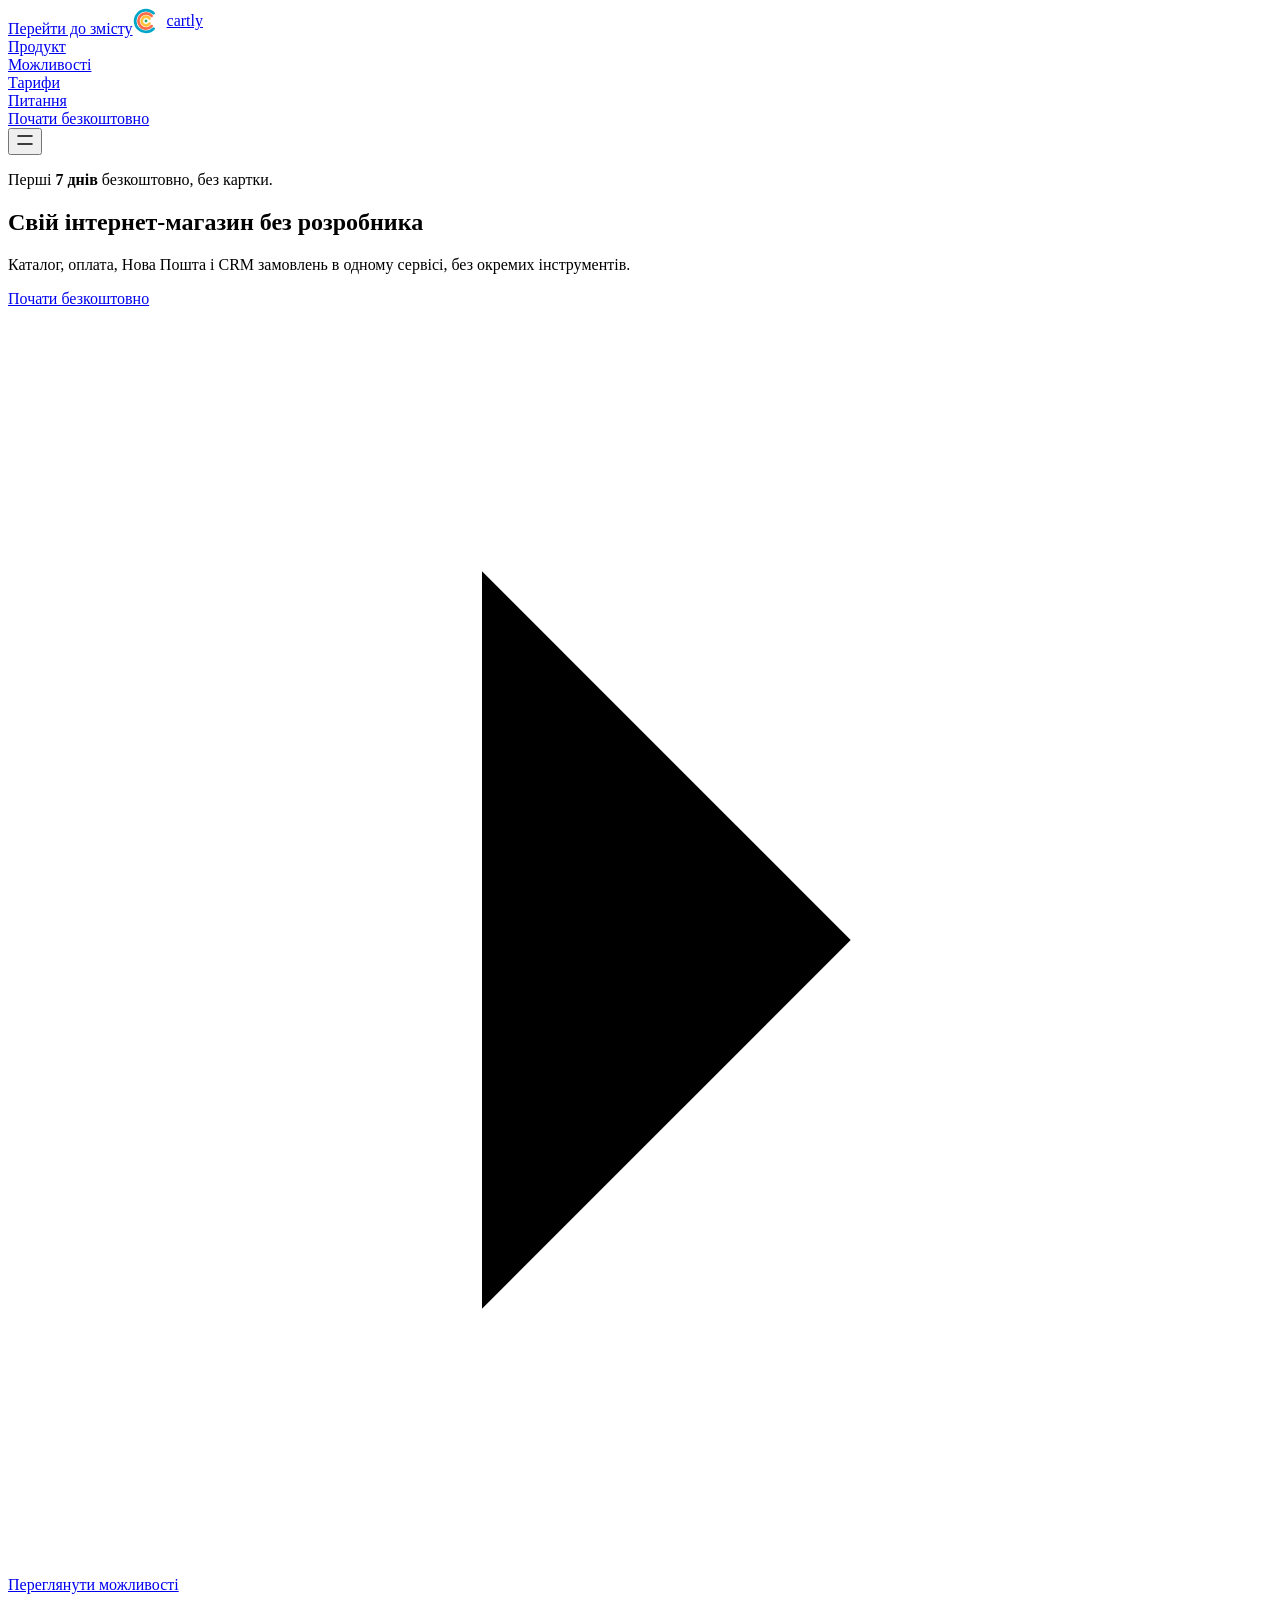
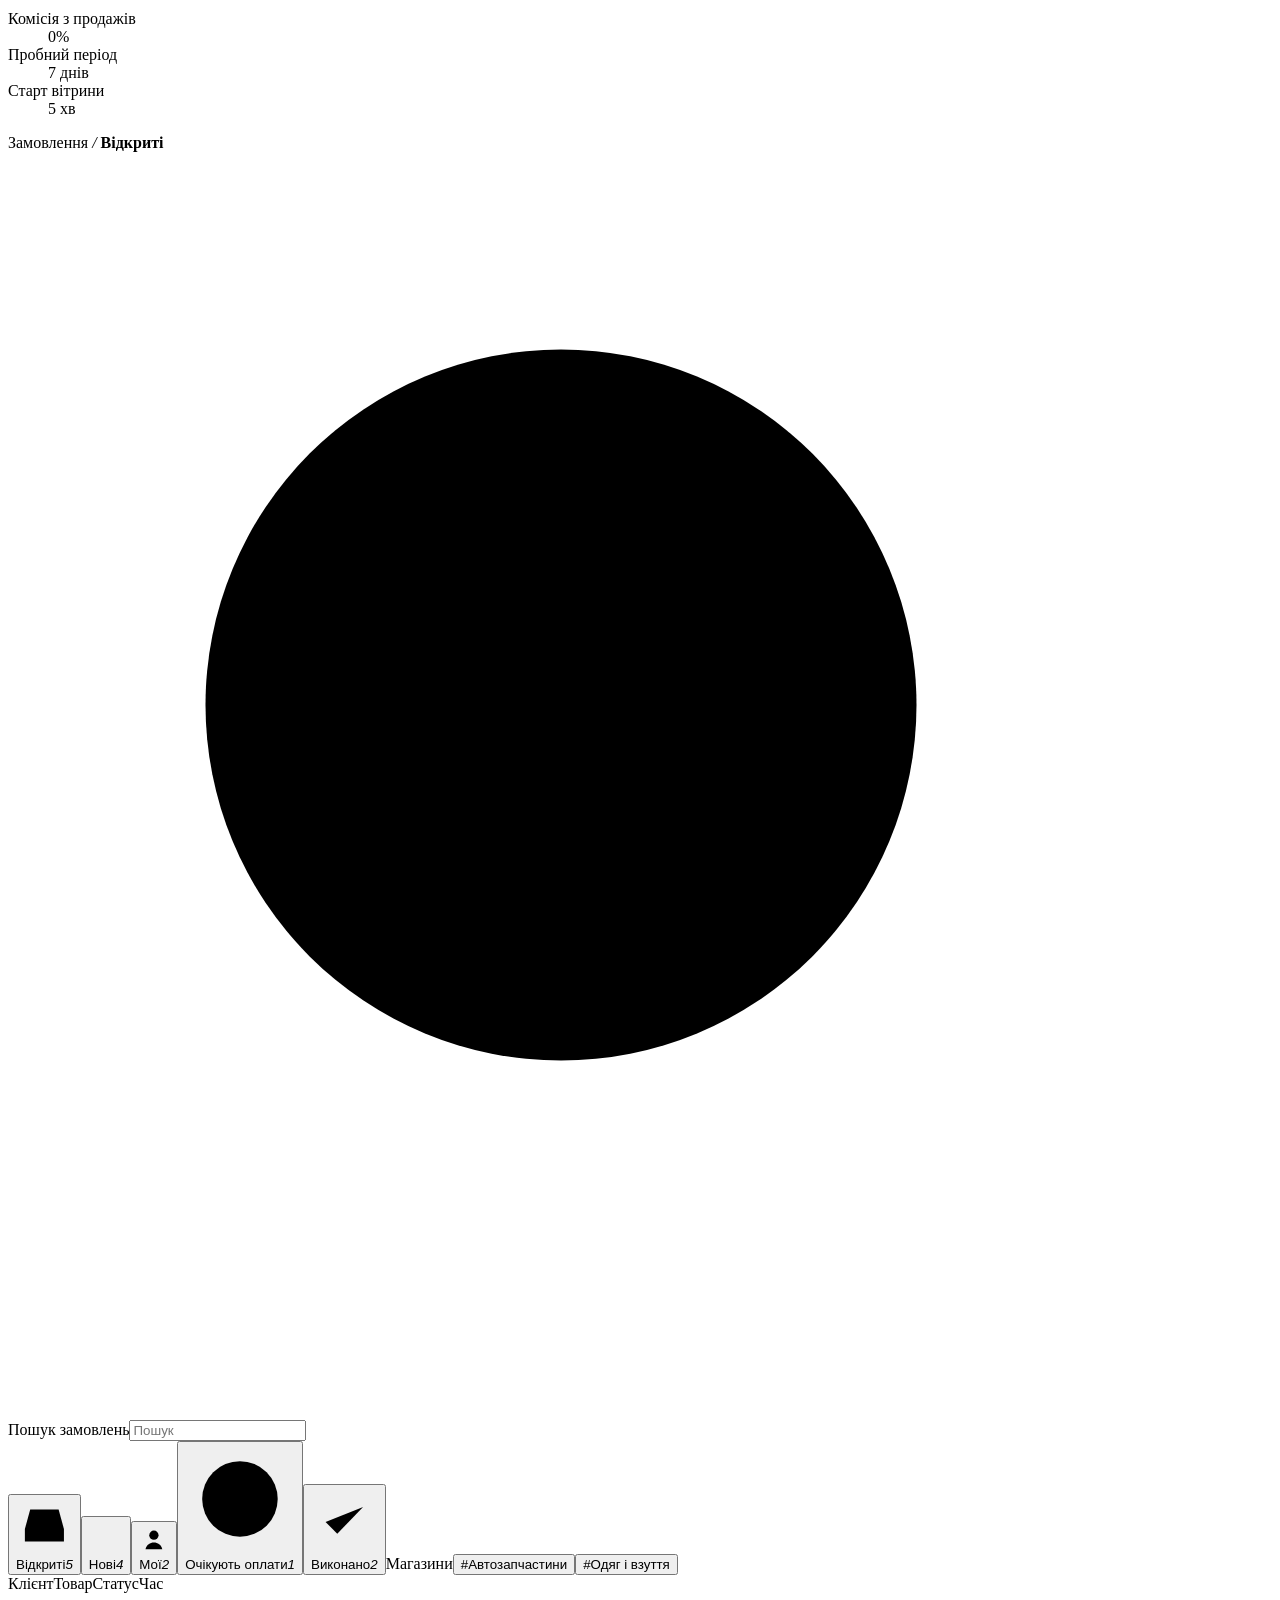
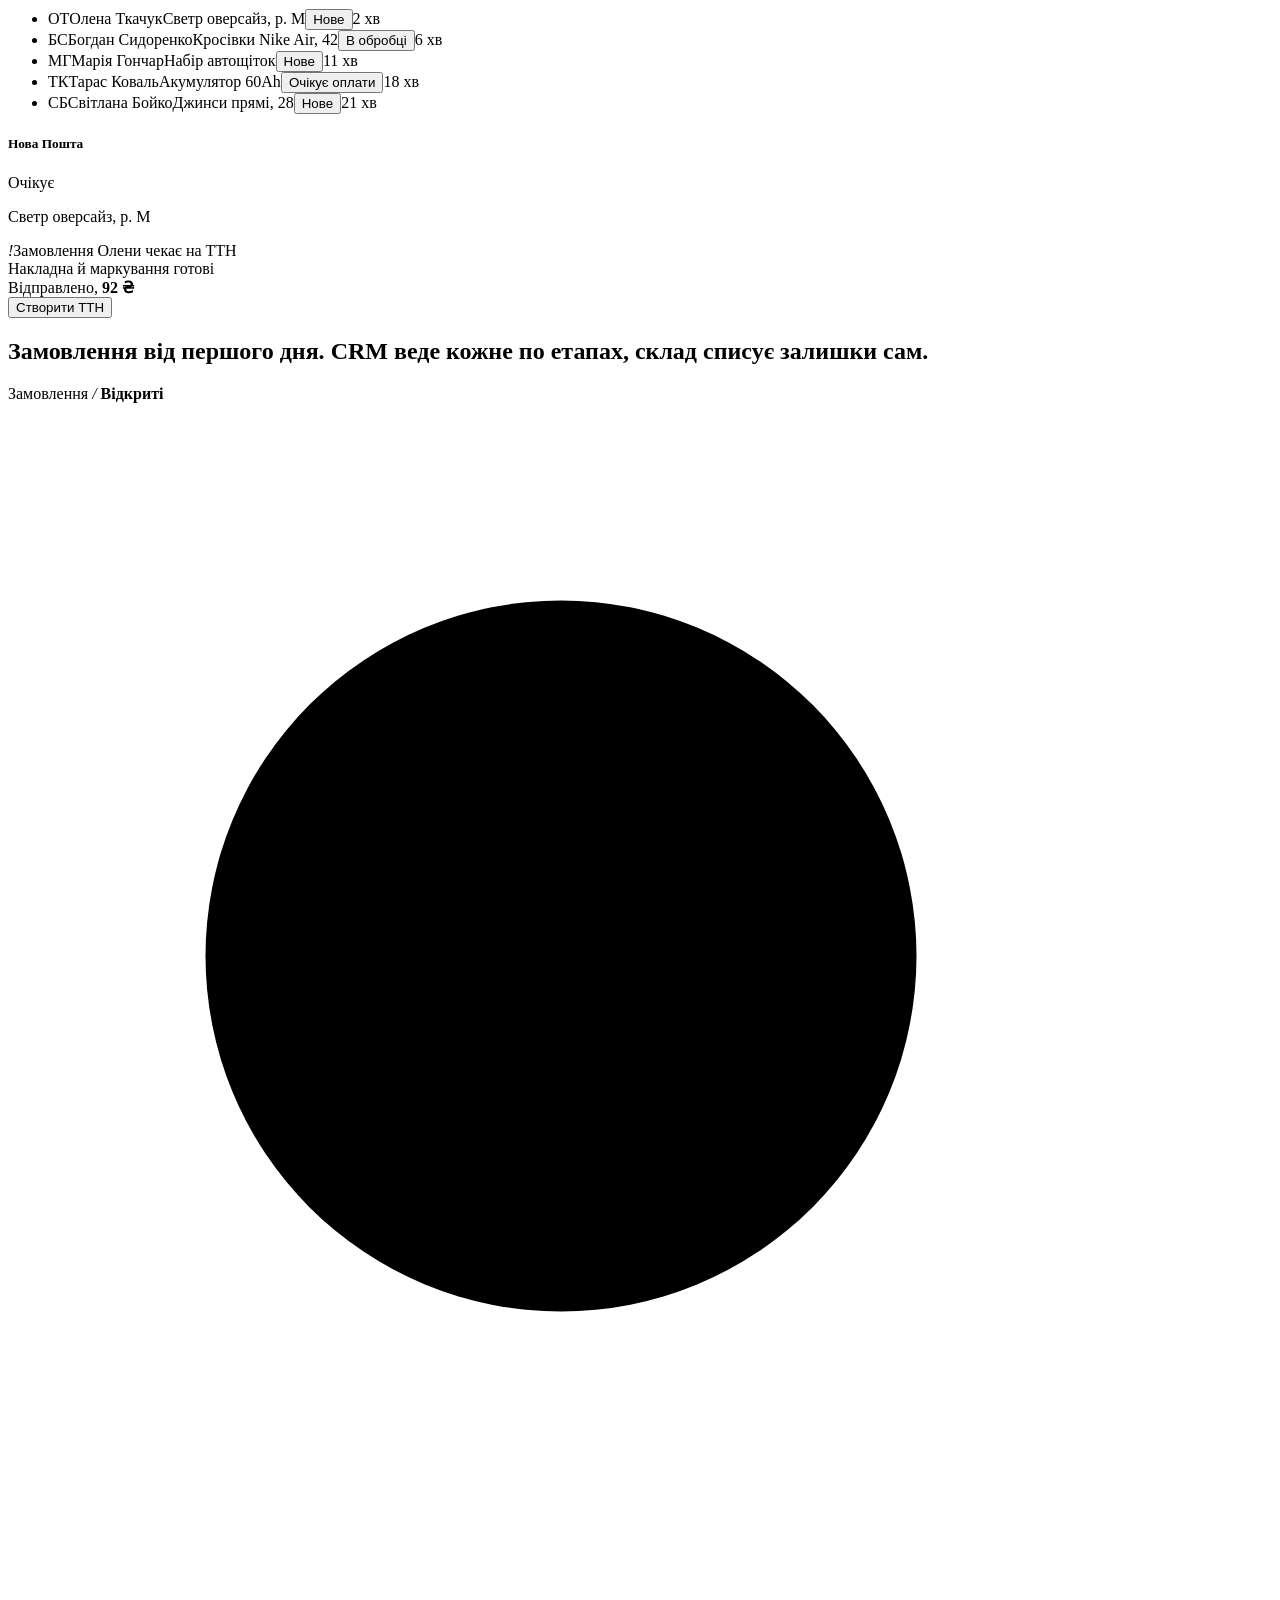
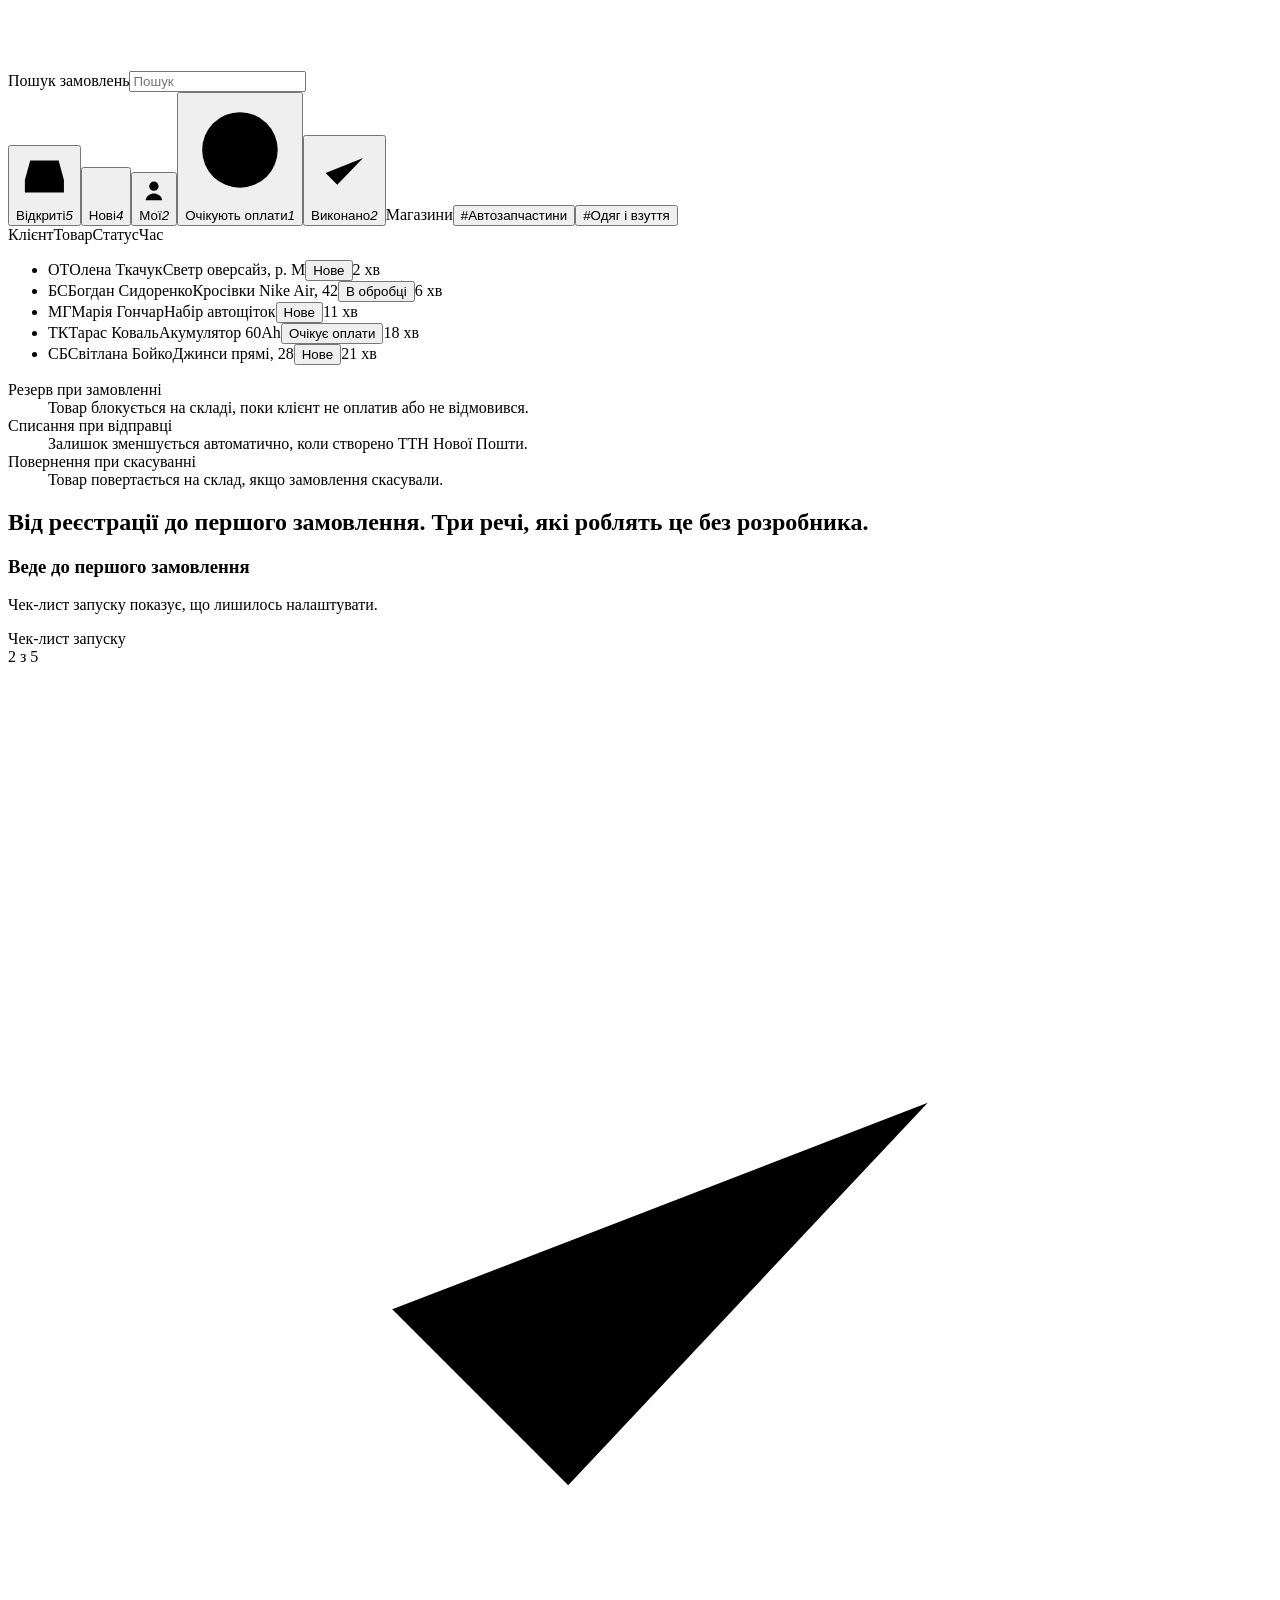
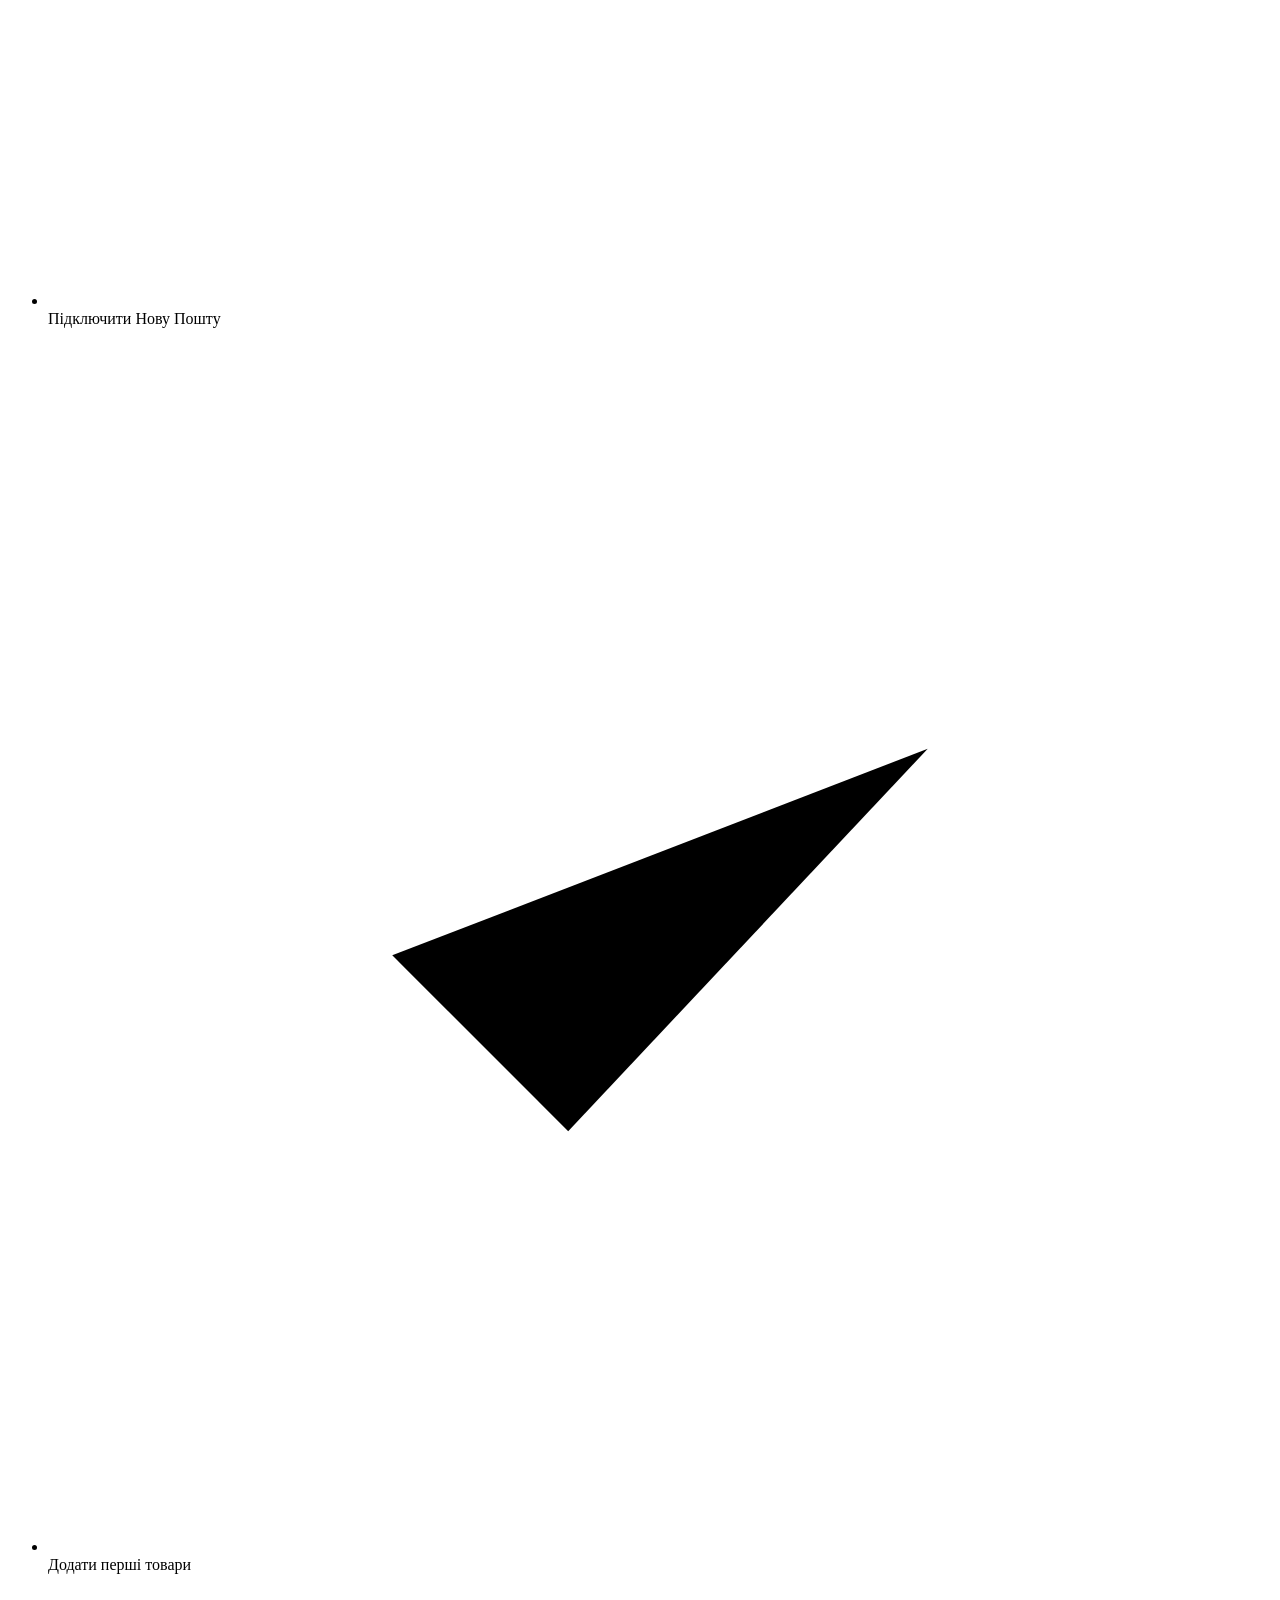
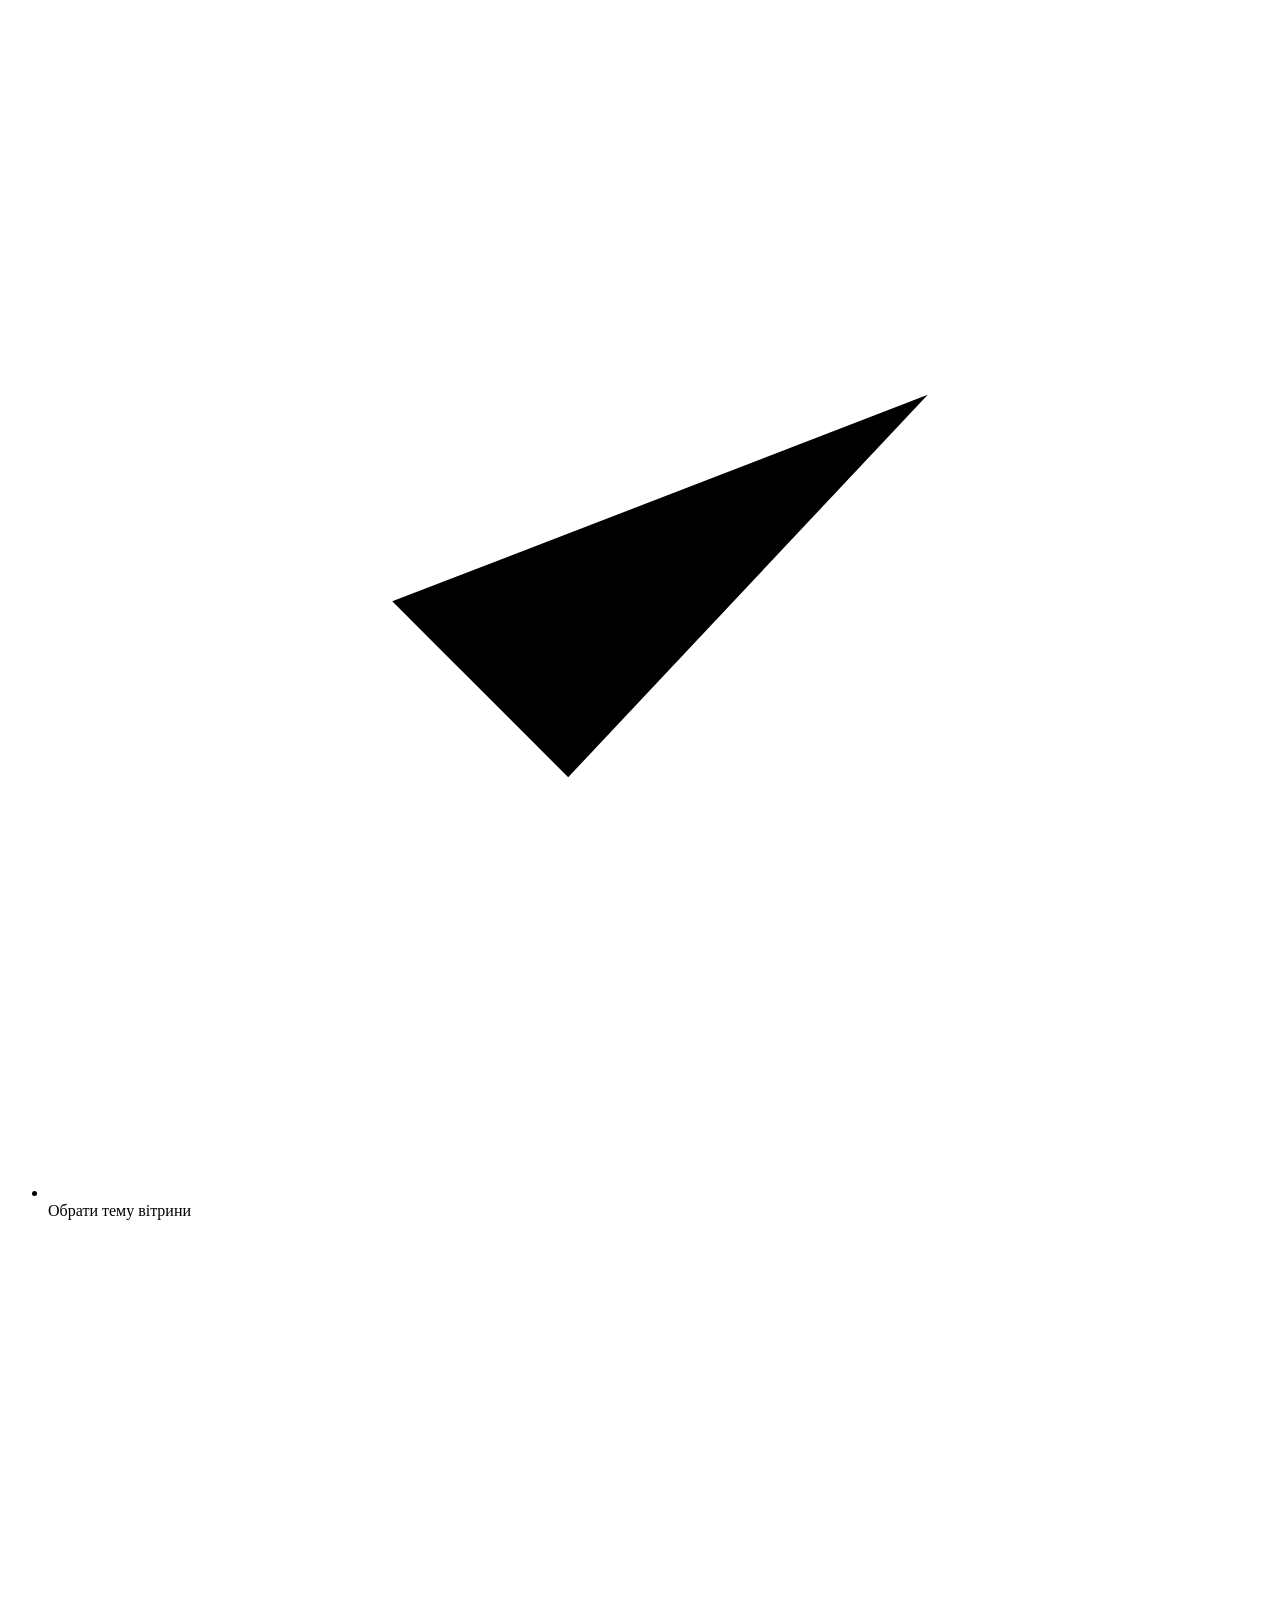
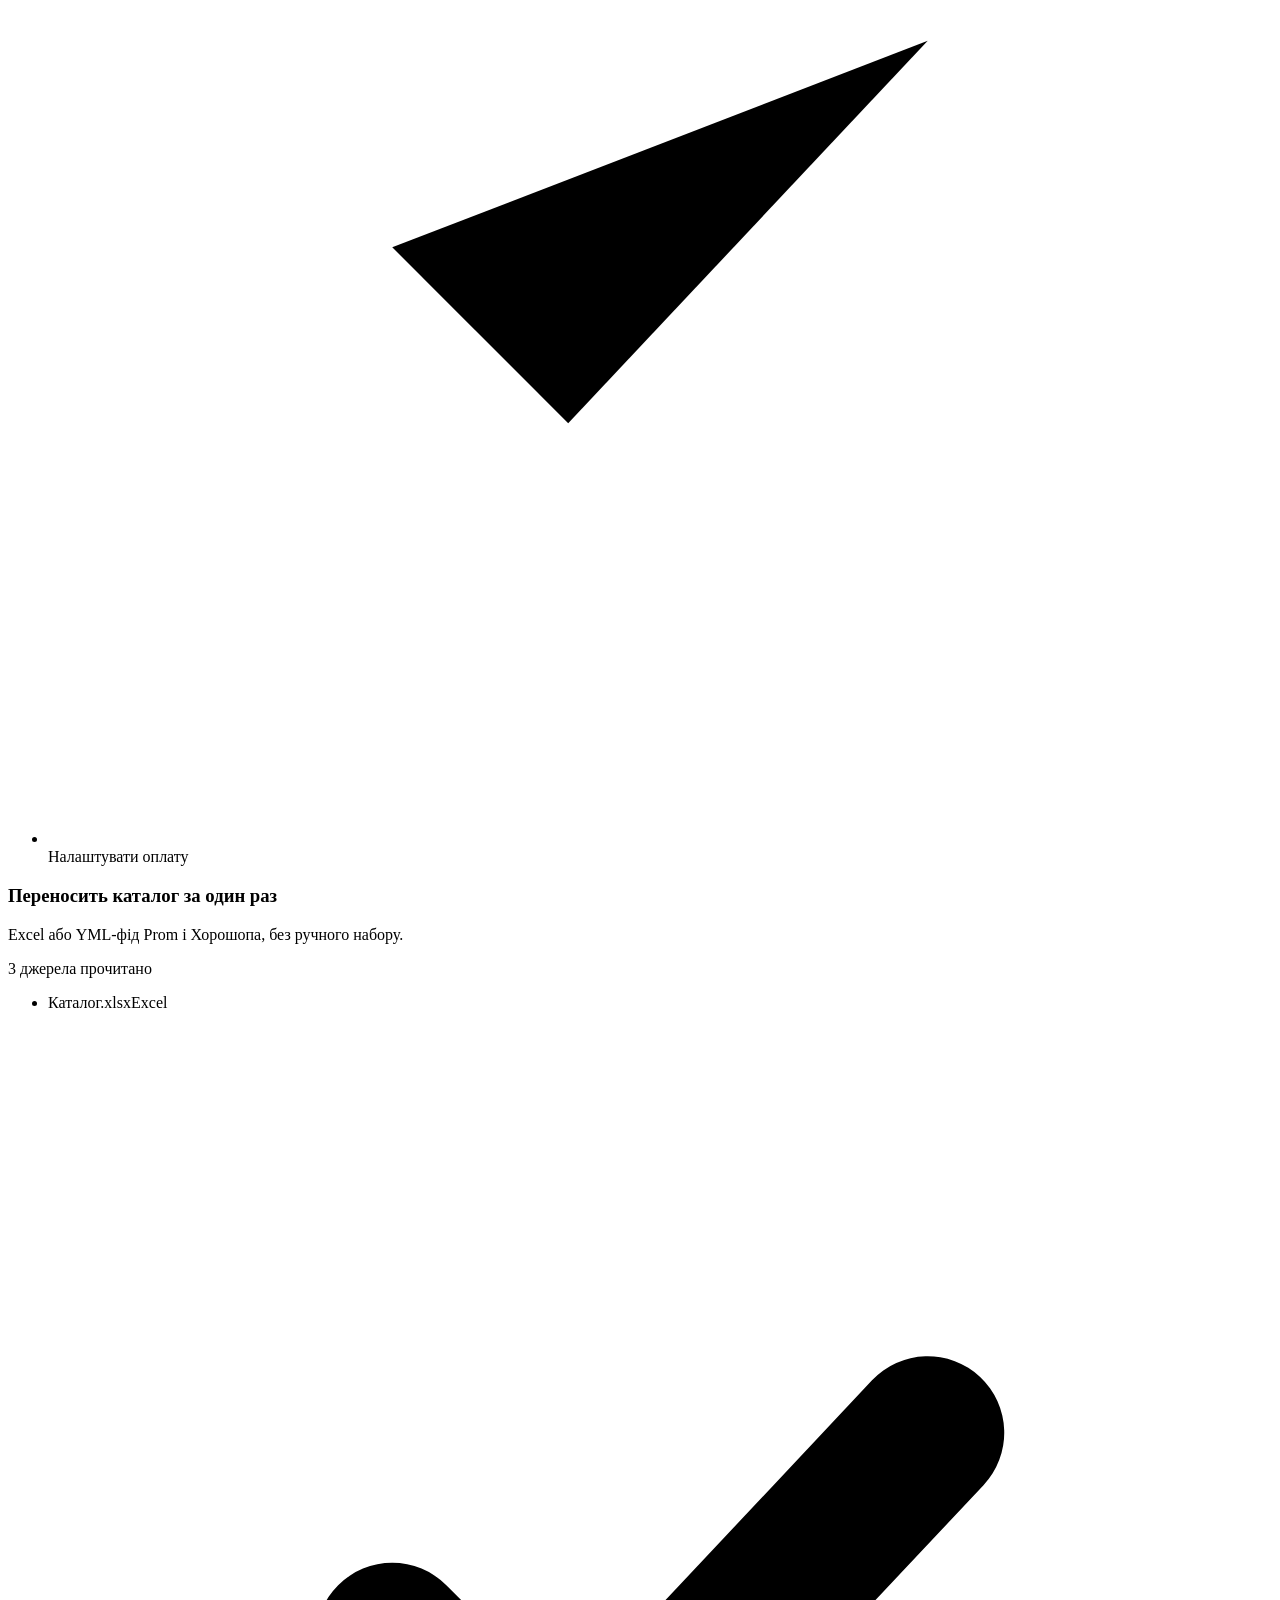
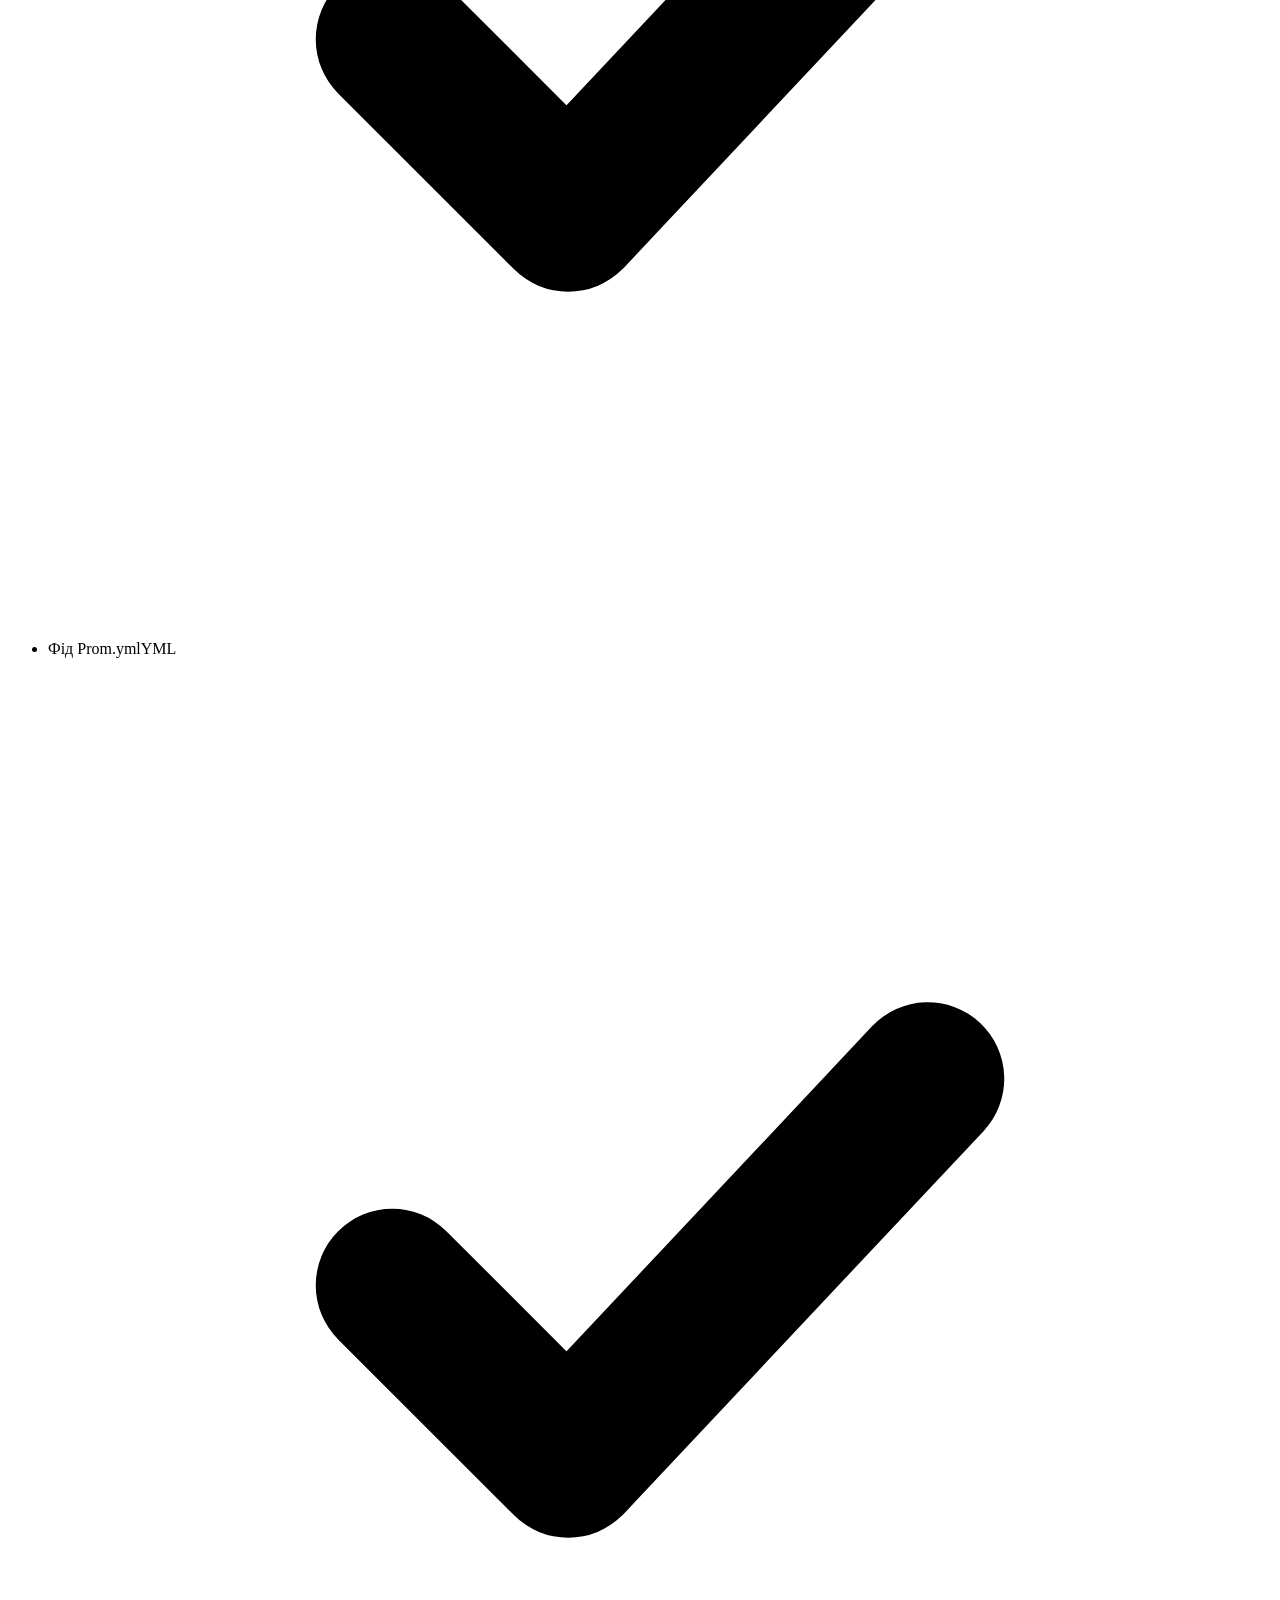
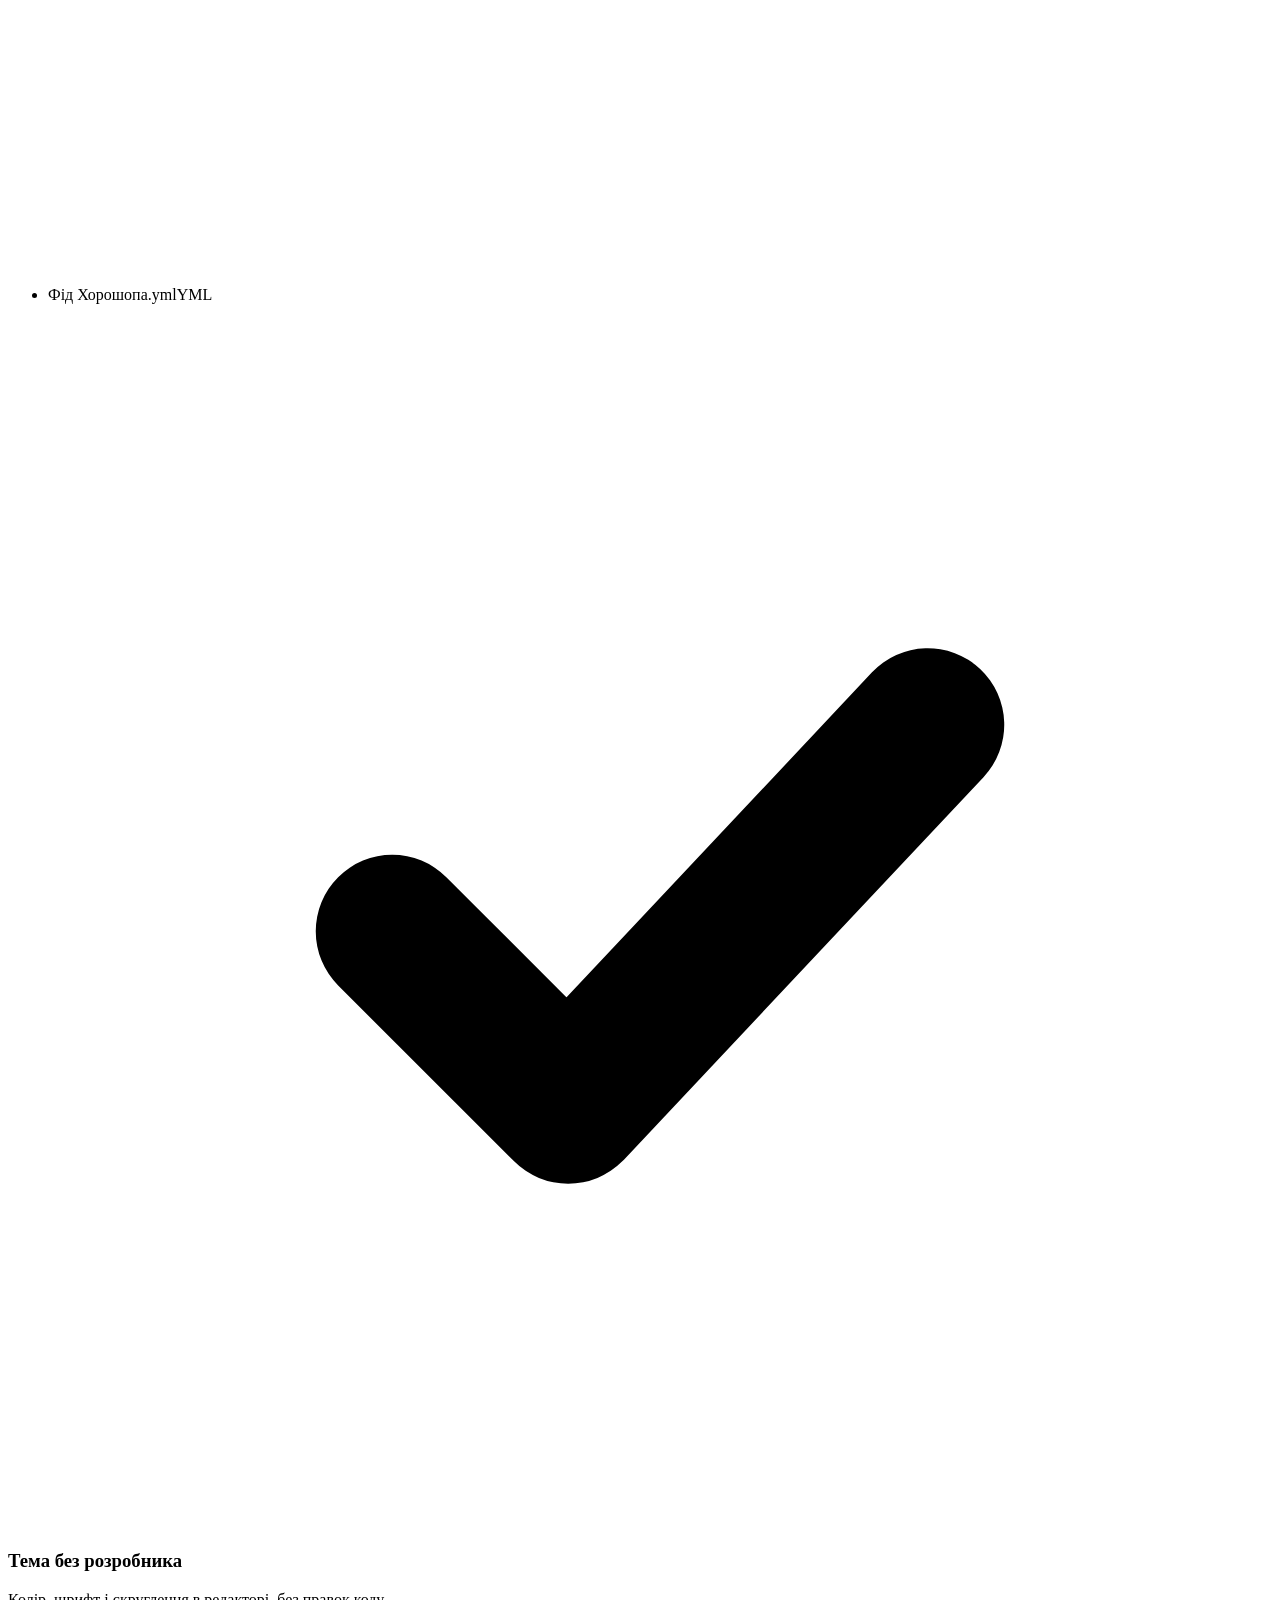
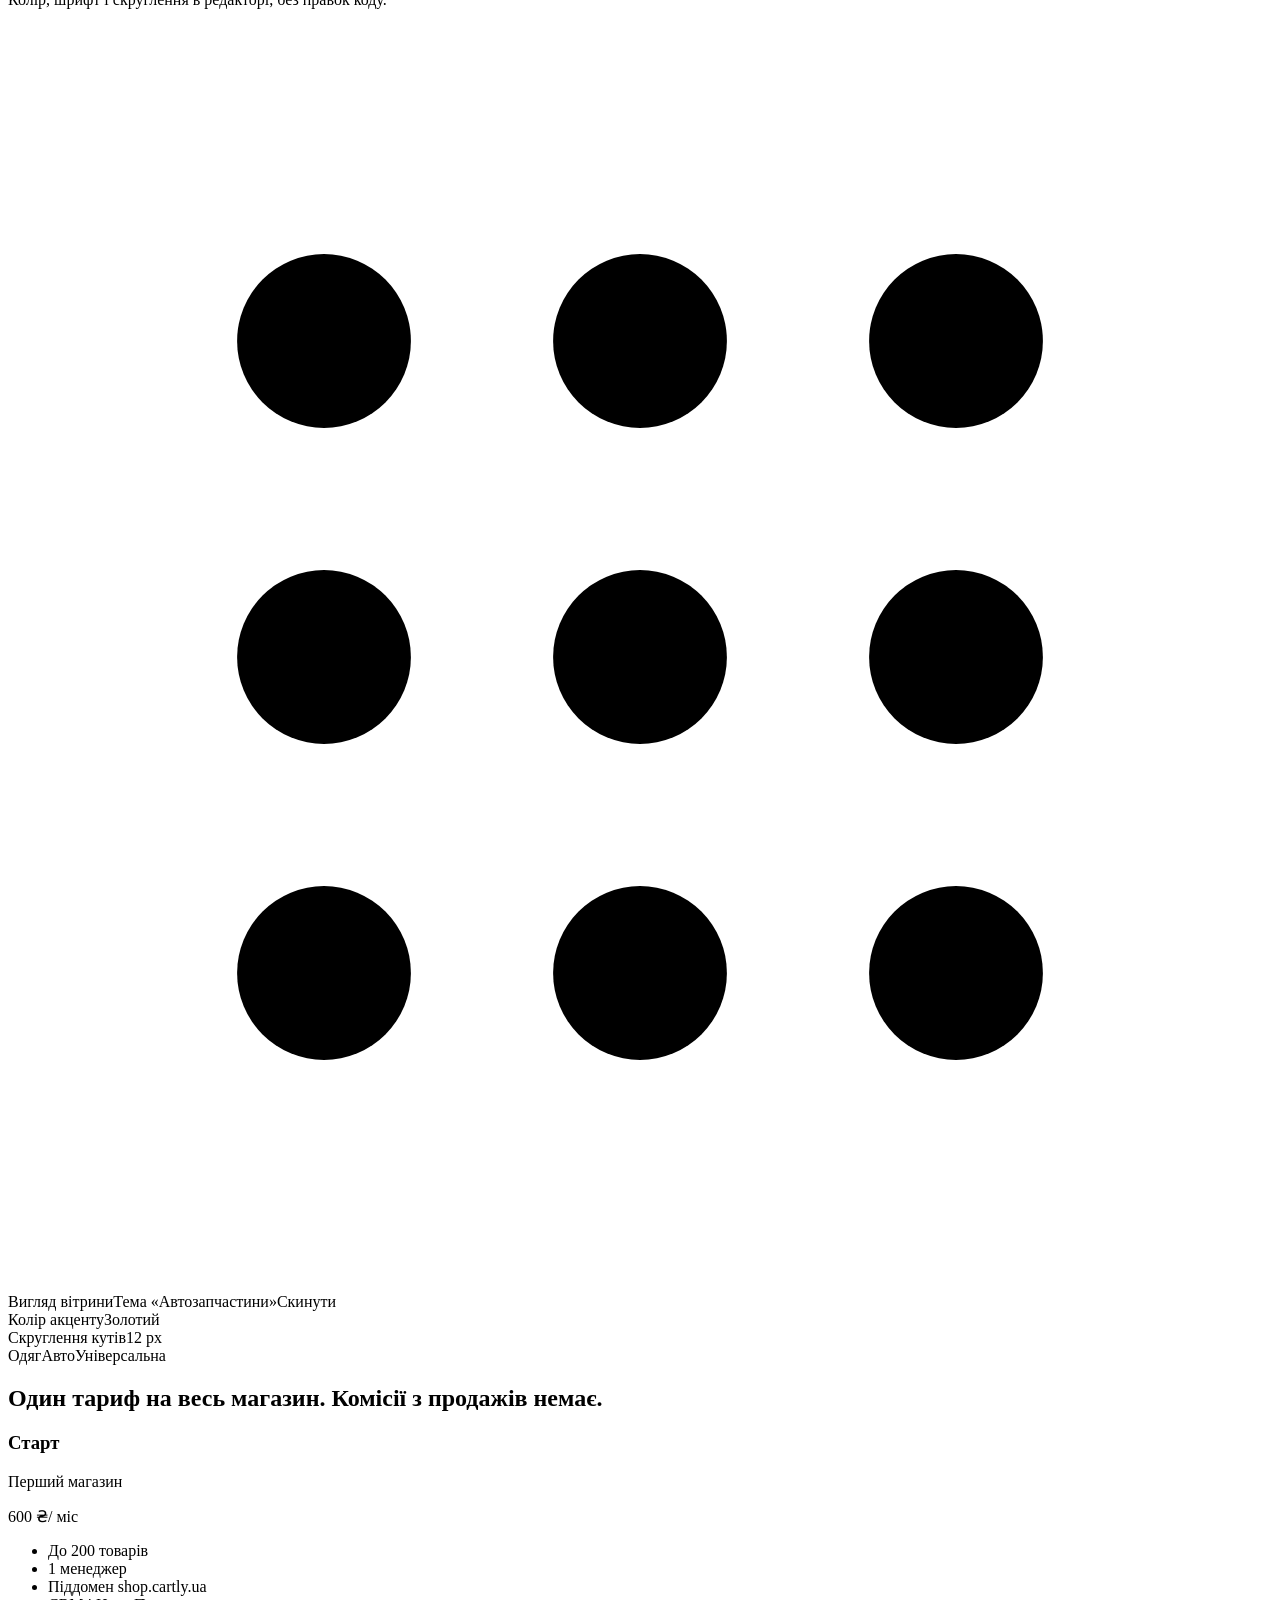
==== commit b29db270: "Оновлення збірки 2026-11-17 19:22" ====
--- a/index.html
+++ b/index.html
@@ -1,4 +1,4 @@
-<!DOCTYPE html><html lang="uk" data-type="software" data-radius="soft" data-ground="sand" data-buttons="pill" data-motion="true"><head><meta charSet="utf-8"/><meta charSet="utf-8"/><meta name="viewport" content="width=device-width, initial-scale=1"/><meta name="viewport" content="width=device-width, initial-scale=1, viewport-fit=cover"/><link rel="preload" href="/cartly/assets/icons/xlsx.svg" as="image"/><link rel="preload" href="/cartly/assets/icons/xml.svg" as="image"/><link rel="stylesheet" href="/cartly/_next/static/chunks/2e77jt42qd1ou.css" data-precedence="next"/><link rel="stylesheet" href="/cartly/_next/static/chunks/289x1-mn4q2_d.css" data-precedence="next"/><link rel="preload" as="script" fetchPriority="low" href="/cartly/_next/static/chunks/1r8o32q13stub.js"/><script src="/cartly/_next/static/chunks/1k-i-nan8rv84.js" async=""></script><script src="/cartly/_next/static/chunks/3lbm-r_1xmrrq.js" async=""></script><script src="/cartly/_next/static/chunks/turbopack-3e727h4z_5vn3.js" async=""></script><script src="/cartly/_next/static/chunks/1e8blic1djf2d.js" async=""></script><script src="/cartly/_next/static/chunks/0e5ewagvtzwtd.js" async=""></script><link rel="preload" href="https://fonts.googleapis.com/css2?family=Host+Grotesk:wght@400..700&amp;family=JetBrains+Mono:wght@400..500&amp;display=swap" as="style"/><link rel="preload" href="/cartly/assets/system.css" as="style"/><link rel="preload" href="/cartly/assets/ui/cards.css" as="style"/><link rel="preload" href="/cartly/assets/motion/motion.css" as="style"/><link rel="preload" href="/cartly/assets/backgrounds/backgrounds.css" as="style"/><link rel="preload" href="/cartly/assets/layout/layout.css" as="style"/><link rel="preload" href="/cartly/assets/icons/icon.css" as="style"/><link rel="preload" href="/cartly/assets/ui/base.css" as="style"/><link rel="preload" href="/cartly/assets/diagrams/diagram.css" as="style"/><link rel="modulepreload" href="/cartly/assets/moments/moments.js"/><link rel="modulepreload" href="/cartly/assets/moments/lib.js"/><link rel="modulepreload" href="/cartly/assets/moments/cursor-spotlight/moment.js"/><link rel="preload" href="/cartly/assets/backgrounds/backgrounds.js" as="script"/><link rel="preload" href="/cartly/assets/system.js" as="script"/><link rel="preload" href="/cartly/assets/motion/motion.js" as="script"/><link rel="preload" href="/cartly/assets/layout/layout.js" as="script"/><link rel="preload" href="/cartly/assets/diagrams/mount.js" as="script"/><link rel="icon" href="/cartly/favicon.ico?favicon.117ezoe8m31dk.ico" sizes="48x48" type="image/x-icon"/><title>Cartly: конструктор інтернет-магазинів для українського бізнесу</title><meta name="description" content="Каталог, оплата, Нова Пошта і CRM замовлень в одному сервісі. Магазин живий за 5 хвилин, перші 7 днів безкоштовно."/><meta property="og:type" content="website"/><meta property="og:title" content="Cartly: конструктор інтернет-магазинів для українського бізнесу"/><meta property="og:description" content="Каталог, оплата, Нова Пошта і CRM замовлень в одному сервісі."/><meta name="twitter:card" content="summary_large_image"/><meta name="theme-color" content="#f7f7f5"/><meta name="site-kind" content="software"/><meta name="page-type" content="software"/><link rel="preconnect" href="https://fonts.googleapis.com"/><link rel="preconnect" href="https://fonts.gstatic.com" crossorigin=""/><link rel="modulepreload" href="/cartly/assets/moments/moments.js"/><link rel="modulepreload" href="/cartly/assets/moments/lib.js"/><link rel="modulepreload" href="/cartly/assets/moments/cursor-spotlight/moment.js"/><link href="https://fonts.googleapis.com/css2?family=Host+Grotesk:wght@400..700&amp;family=JetBrains+Mono:wght@400..500&amp;display=swap" rel="stylesheet"/><link rel="stylesheet" href="/cartly/assets/system.css"/><link rel="stylesheet" href="/cartly/assets/ui/cards.css"/><link rel="stylesheet" href="/cartly/assets/motion/motion.css"/><link rel="stylesheet" href="/cartly/assets/backgrounds/backgrounds.css"/><link rel="stylesheet" href="/cartly/assets/layout/layout.css"/><link rel="stylesheet" href="/cartly/assets/icons/icon.css"/><link rel="stylesheet" href="/cartly/assets/ui/base.css"/><link rel="stylesheet" href="/cartly/assets/diagrams/diagram.css"/><style>
+<!DOCTYPE html><html lang="uk" data-type="software" data-radius="soft" data-ground="sand" data-buttons="pill" data-motion="true"><head><meta charSet="utf-8"/><meta charSet="utf-8"/><meta name="viewport" content="width=device-width, initial-scale=1"/><meta name="viewport" content="width=device-width, initial-scale=1, viewport-fit=cover"/><link rel="preload" href="/cartly/assets/icons/xlsx.svg" as="image"/><link rel="preload" href="/cartly/assets/icons/xml.svg" as="image"/><link rel="stylesheet" href="/cartly/_next/static/chunks/2e77jt42qd1ou.css" data-precedence="next"/><link rel="stylesheet" href="/cartly/_next/static/chunks/289x1-mn4q2_d.css" data-precedence="next"/><link rel="preload" as="script" fetchPriority="low" href="/cartly/_next/static/chunks/1r8o32q13stub.js"/><script src="/cartly/_next/static/chunks/1k-i-nan8rv84.js" async=""></script><script src="/cartly/_next/static/chunks/3lbm-r_1xmrrq.js" async=""></script><script src="/cartly/_next/static/chunks/turbopack-3e727h4z_5vn3.js" async=""></script><script src="/cartly/_next/static/chunks/1e8blic1djf2d.js" async=""></script><script src="/cartly/_next/static/chunks/0e5ewagvtzwtd.js" async=""></script><link rel="preload" href="https://fonts.googleapis.com/css2?family=Host+Grotesk:wght@400..700&amp;family=JetBrains+Mono:wght@400..500&amp;display=swap" as="style"/><link rel="preload" href="/cartly/assets/system.css" as="style"/><link rel="preload" href="/cartly/assets/ui/cards.css" as="style"/><link rel="preload" href="/cartly/assets/motion/motion.css" as="style"/><link rel="preload" href="/cartly/assets/backgrounds/backgrounds.css" as="style"/><link rel="preload" href="/cartly/assets/layout/layout.css" as="style"/><link rel="preload" href="/cartly/assets/icons/icon.css" as="style"/><link rel="preload" href="/cartly/assets/ui/base.css" as="style"/><link rel="preload" href="/cartly/assets/diagrams/diagram.css" as="style"/><link rel="modulepreload" href="/cartly/assets/moments/moments.js"/><link rel="modulepreload" href="/cartly/assets/moments/lib.js"/><link rel="modulepreload" href="/cartly/assets/moments/cursor-spotlight/moment.js"/><link rel="preload" href="/cartly/assets/backgrounds/backgrounds.js" as="script"/><link rel="preload" href="/cartly/assets/system.js" as="script"/><link rel="preload" href="/cartly/assets/motion/motion.js" as="script"/><link rel="preload" href="/cartly/assets/layout/layout.js" as="script"/><link rel="preload" href="/cartly/assets/diagrams/mount.js" as="script"/><link rel="icon" href="/cartly/icon.svg?icon.0ht98da9irg5y.svg" sizes="any" type="image/svg+xml"/><link rel="apple-touch-icon" href="/cartly/apple-icon.png?apple-icon.3rcdp7njt430h.png" sizes="180x180" type="image/png"/><title>Cartly: конструктор інтернет-магазинів для українського бізнесу</title><meta name="description" content="Каталог, оплата, Нова Пошта і CRM замовлень в одному сервісі. Магазин живий за 5 хвилин, перші 7 днів безкоштовно."/><meta property="og:type" content="website"/><meta property="og:title" content="Cartly: конструктор інтернет-магазинів для українського бізнесу"/><meta property="og:description" content="Каталог, оплата, Нова Пошта і CRM замовлень в одному сервісі."/><meta name="twitter:card" content="summary_large_image"/><meta name="theme-color" content="#f7f7f5"/><meta name="site-kind" content="software"/><meta name="page-type" content="software"/><link rel="preconnect" href="https://fonts.googleapis.com"/><link rel="preconnect" href="https://fonts.gstatic.com" crossorigin=""/><link rel="modulepreload" href="/cartly/assets/moments/moments.js"/><link rel="modulepreload" href="/cartly/assets/moments/lib.js"/><link rel="modulepreload" href="/cartly/assets/moments/cursor-spotlight/moment.js"/><link href="https://fonts.googleapis.com/css2?family=Host+Grotesk:wght@400..700&amp;family=JetBrains+Mono:wght@400..500&amp;display=swap" rel="stylesheet"/><link rel="stylesheet" href="/cartly/assets/system.css"/><link rel="stylesheet" href="/cartly/assets/ui/cards.css"/><link rel="stylesheet" href="/cartly/assets/motion/motion.css"/><link rel="stylesheet" href="/cartly/assets/backgrounds/backgrounds.css"/><link rel="stylesheet" href="/cartly/assets/layout/layout.css"/><link rel="stylesheet" href="/cartly/assets/icons/icon.css"/><link rel="stylesheet" href="/cartly/assets/ui/base.css"/><link rel="stylesheet" href="/cartly/assets/diagrams/diagram.css"/><style>
 :root {
   --p-bg: #f7f7f5; --p-surface: #ebebe8; --p-ink: #000000; --p-muted: #666662;
   --p-accent: #d0106f; --p-accent-ink: #ffffff; --p-action: #d0106f; --p-action-ink: #ffffff;
@@ -11,4 +11,4 @@
   --display-tracking: -0.035em;
   --display-tracking-xl: -0.04em;
 }
-        </style><script>(self.__next_s=self.__next_s||[]).push([0,{"children":"document.documentElement.classList.add('m-enter');setTimeout(()=\u003edocument.documentElement.classList.add('m-enter-done'),700)","id":"m-enter"}])</script><script>(self.__next_s=self.__next_s||[]).push(["/cartly/assets/backgrounds/backgrounds.js",{}])</script><script>(self.__next_s=self.__next_s||[]).push([0,{"children":"document.documentElement.classList.add('mo-js');setTimeout(()=\u003edocument.documentElement.classList.add('mo-safe'),2500)","id":"mo-js"}])</script><script src="/cartly/_next/static/chunks/0cz1d0mv5g_q7.js" noModule=""></script></head><body><div hidden=""><!--$--><!--/$--></div><header class="nav nav--centre"><div class="wrap nav__bar"><a class="skip-link" href="#top">Перейти до змісту</a><a class="nav__logo" href="#top">Cartly</a><nav class="nav__links" aria-label="Основна"><div class="nav__item"><a class="nav__link" href="#product">Продукт</a></div><div class="nav__item"><a class="nav__link" href="#features">Можливості</a></div><div class="nav__item"><a class="nav__link" href="#pricing">Тарифи</a></div><div class="nav__item"><a class="nav__link" href="#faq">Питання</a></div></nav><div class="nav__actions"><a class="btn btn--primary" href="/cartly/register">Почати безкоштовно</a></div><button class="nav__toggle" type="button" aria-expanded="false" aria-label="Меню"><svg width="18" height="18" viewBox="0 0 18 18" aria-hidden="true"><path d="M2 5h14M2 13h14" stroke="currentColor" stroke-width="1.6" stroke-linecap="round"></path></svg></button></div></header><main id="top"><section class="hero hero--collage bg-halo" data-enter="true" aria-labelledby="hero-h"><div class="wrap"><div class="hero-text grid hero__grid"><div class="hero__text span-5"><p class="hero-notice">Перші <b>7 днів</b> безкоштовно, без картки.</p><h1 id="hero-h">Свій інтернет-магазин без розробника</h1><p class="t-lead hero__lead">Каталог, оплата, Нова Пошта і CRM замовлень в одному сервісі, без окремих інструментів.</p><div class="btn-row"><a class="btn btn--primary" href="/cartly/register">Почати безкоштовно<svg class="m-arrow" viewBox="0 0 12 12" aria-hidden="true"><path class="m-arrow__stem" d="M1 6h8"></path><path class="m-arrow__head" d="M4.5 2.5 8 6l-3.5 3.5"></path></svg></a><a class="btn btn--secondary" href="#features">Переглянути можливості</a></div><dl class="hero-facts"><div><dt>Комісія з продажів</dt><dd>0%</dd></div><div><dt>Пробний період</dt><dd>7 днів</dd></div><div><dt>Старт вітрини</dt><dd>5 хв</dd></div></dl></div><div class="hero__art span-6 start-7" data-moment="cursor-spotlight" data-moment-opts="{&quot;rest&quot;:[0.7,0.26],&quot;radius&quot;:420}"><div class="ly-piece ly-piece--main"><div class="od od--hero"><div class="od-bar"><span class="od-dots" aria-hidden="true"><i></i><i></i><i></i></span><span class="od-crumb">Замовлення <i>/</i> <b>Відкриті</b></span><span class="od-spacer"></span><label class="od-search"><svg class="od-ico" viewBox="0 0 16 16" aria-hidden="true"><circle cx="7" cy="7" r="4.5"></circle><path d="m10.5 10.5 3 3"></path></svg><span class="od-sr">Пошук замовлень</span><input id="od-search-hero" type="search" placeholder="Пошук" value=""/></label></div><div class="od-body"><nav class="od-side" aria-label="Фільтри замовлень"><button type="button" class="od-nav is-on" aria-pressed="true"><svg class="od-ico" viewBox="0 0 16 16"><path d="M2.5 9h3l1 1.5h3l1-1.5h3"></path><path d="M2.5 9 4 3.5h8L13.5 9v3.5h-11z"></path></svg><span class="od-nav__t">Відкриті</span><em>5</em></button><button type="button" class="od-nav" aria-pressed="false"><svg class="od-ico" viewBox="0 0 16 16"><path d="M8 3v10M3 8h10"></path></svg><span class="od-nav__t">Нові</span><em>4</em></button><button type="button" class="od-nav" aria-pressed="false"><svg class="od-ico" viewBox="0 0 16 16"><circle cx="8" cy="6" r="2.5"></circle><path d="M3.5 13.5c.6-2.3 2.4-3.5 4.5-3.5s3.9 1.2 4.5 3.5"></path></svg><span class="od-nav__t">Мої</span><em>2</em></button><button type="button" class="od-nav" aria-pressed="false"><svg class="od-ico" viewBox="0 0 16 16"><circle cx="8" cy="8" r="5.5"></circle><path d="M8 5v3l2 1.5"></path></svg><span class="od-nav__t">Очікують оплати</span><em>1</em></button><button type="button" class="od-nav" aria-pressed="false"><svg class="od-ico" viewBox="0 0 16 16"><path d="m3.5 8.4 2.8 2.8 6.2-6.4"></path></svg><span class="od-nav__t">Виконано</span><em>2</em></button><span class="od-label">Магазини</span><button type="button" class="od-nav" aria-pressed="false"><span class="od-hash">#</span><span class="od-nav__t">Автозапчастини</span></button><button type="button" class="od-nav" aria-pressed="false"><span class="od-hash">#</span><span class="od-nav__t">Одяг і взуття</span></button></nav><div class="od-main"><div class="od-cols" aria-hidden="true"><span>Клієнт</span><span>Товар</span><span>Статус</span><span>Час</span></div><ul class="od-rows"><li class="od-row is-sel" tabindex="0" aria-current="true"><span class="od-avatar" data-tone="1">ОТ</span><span class="od-who">Олена Ткачук</span><span class="od-sub">Светр оверсайз, р. M</span><button type="button" class="od-st" data-st="new" title="Змінити статус">Нове</button><span class="od-age">2 хв</span></li><li class="od-row" tabindex="0" aria-current="false"><span class="od-avatar" data-tone="3">БС</span><span class="od-who">Богдан Сидоренко</span><span class="od-sub">Кросівки Nike Air, 42</span><button type="button" class="od-st" data-st="work" title="Змінити статус">В обробці</button><span class="od-age">6 хв</span></li><li class="od-row" tabindex="0" aria-current="false"><span class="od-avatar" data-tone="4">МГ</span><span class="od-who">Марія Гончар</span><span class="od-sub">Набір автощіток</span><button type="button" class="od-st" data-st="new" title="Змінити статус">Нове</button><span class="od-age">11 хв</span></li><li class="od-row" tabindex="0" aria-current="false"><span class="od-avatar" data-tone="2">ТК</span><span class="od-who">Тарас Коваль</span><span class="od-sub">Акумулятор 60Ah</span><button type="button" class="od-st" data-st="pay" title="Змінити статус">Очікує оплати</button><span class="od-age">18 хв</span></li><li class="od-row" tabindex="0" aria-current="false"><span class="od-avatar" data-tone="6">СБ</span><span class="od-who">Світлана Бойко</span><span class="od-sub">Джинси прямі, 28</span><button type="button" class="od-st" data-st="new" title="Змінити статус">Нове</button><span class="od-age">21 хв</span></li></ul></div></div></div></div><div class="ly-piece hero-note od-np" aria-live="polite"><div class="od-np__head"><h5>Нова Пошта</h5><span class="od-np__chip">Очікує</span></div><p class="od-np__for">Светр оверсайз, р. M</p><div class="od-np__line"><i class="od-np__ico is-warn">!</i><span>Замовлення <!-- -->Олени<!-- --> чекає на ТТН</span></div><div class="od-np__line is-wait"><i class="od-np__ico is-idle"></i><span>Накладна й маркування готові</span></div><div class="od-np__line is-wait"><i class="od-np__ico is-idle"></i><span>Відправлено, <b>92<!-- --> ₴</b></span></div><button type="button" class="od-btn">Створити ТТН</button></div></div></div></div></section><section class="section" id="product" aria-labelledby="product-h"><div class="wrap"><div class="section-head"><h2 id="product-h">Замовлення від першого дня. <span class="muted">CRM веде кожне по етапах, склад списує залишки сам.</span></h2></div><div class="frame frame--app"><div class="od-wrap"><div class="od"><div class="od-bar"><span class="od-dots" aria-hidden="true"><i></i><i></i><i></i></span><span class="od-crumb">Замовлення <i>/</i> <b>Відкриті</b></span><span class="od-spacer"></span><label class="od-search"><svg class="od-ico" viewBox="0 0 16 16" aria-hidden="true"><circle cx="7" cy="7" r="4.5"></circle><path d="m10.5 10.5 3 3"></path></svg><span class="od-sr">Пошук замовлень</span><input id="od-search" type="search" placeholder="Пошук" value=""/></label></div><div class="od-body"><nav class="od-side" aria-label="Фільтри замовлень"><button type="button" class="od-nav is-on" aria-pressed="true"><svg class="od-ico" viewBox="0 0 16 16"><path d="M2.5 9h3l1 1.5h3l1-1.5h3"></path><path d="M2.5 9 4 3.5h8L13.5 9v3.5h-11z"></path></svg><span class="od-nav__t">Відкриті</span><em>5</em></button><button type="button" class="od-nav" aria-pressed="false"><svg class="od-ico" viewBox="0 0 16 16"><path d="M8 3v10M3 8h10"></path></svg><span class="od-nav__t">Нові</span><em>4</em></button><button type="button" class="od-nav" aria-pressed="false"><svg class="od-ico" viewBox="0 0 16 16"><circle cx="8" cy="6" r="2.5"></circle><path d="M3.5 13.5c.6-2.3 2.4-3.5 4.5-3.5s3.9 1.2 4.5 3.5"></path></svg><span class="od-nav__t">Мої</span><em>2</em></button><button type="button" class="od-nav" aria-pressed="false"><svg class="od-ico" viewBox="0 0 16 16"><circle cx="8" cy="8" r="5.5"></circle><path d="M8 5v3l2 1.5"></path></svg><span class="od-nav__t">Очікують оплати</span><em>1</em></button><button type="button" class="od-nav" aria-pressed="false"><svg class="od-ico" viewBox="0 0 16 16"><path d="m3.5 8.4 2.8 2.8 6.2-6.4"></path></svg><span class="od-nav__t">Виконано</span><em>2</em></button><span class="od-label">Магазини</span><button type="button" class="od-nav" aria-pressed="false"><span class="od-hash">#</span><span class="od-nav__t">Автозапчастини</span></button><button type="button" class="od-nav" aria-pressed="false"><span class="od-hash">#</span><span class="od-nav__t">Одяг і взуття</span></button></nav><div class="od-main"><div class="od-cols" aria-hidden="true"><span>Клієнт</span><span>Товар</span><span>Статус</span><span>Час</span></div><ul class="od-rows"><li class="od-row is-sel" tabindex="0" aria-current="true"><span class="od-avatar" data-tone="1">ОТ</span><span class="od-who">Олена Ткачук</span><span class="od-sub">Светр оверсайз, р. M</span><button type="button" class="od-st" data-st="new" title="Змінити статус">Нове</button><span class="od-age">2 хв</span></li><li class="od-row" tabindex="0" aria-current="false"><span class="od-avatar" data-tone="3">БС</span><span class="od-who">Богдан Сидоренко</span><span class="od-sub">Кросівки Nike Air, 42</span><button type="button" class="od-st" data-st="work" title="Змінити статус">В обробці</button><span class="od-age">6 хв</span></li><li class="od-row" tabindex="0" aria-current="false"><span class="od-avatar" data-tone="4">МГ</span><span class="od-who">Марія Гончар</span><span class="od-sub">Набір автощіток</span><button type="button" class="od-st" data-st="new" title="Змінити статус">Нове</button><span class="od-age">11 хв</span></li><li class="od-row" tabindex="0" aria-current="false"><span class="od-avatar" data-tone="2">ТК</span><span class="od-who">Тарас Коваль</span><span class="od-sub">Акумулятор 60Ah</span><button type="button" class="od-st" data-st="pay" title="Змінити статус">Очікує оплати</button><span class="od-age">18 хв</span></li><li class="od-row" tabindex="0" aria-current="false"><span class="od-avatar" data-tone="6">СБ</span><span class="od-who">Світлана Бойко</span><span class="od-sub">Джинси прямі, 28</span><button type="button" class="od-st" data-st="new" title="Змінити статус">Нове</button><span class="od-age">21 хв</span></li></ul></div></div></div></div></div><dl class="product-facts"><div><dt>Резерв при замовленні</dt><dd>Товар блокується на складі, поки клієнт не оплатив або не відмовився.</dd></div><div><dt>Списання при відправці</dt><dd>Залишок зменшується автоматично, коли створено ТТН Нової Пошти.</dd></div><div><dt>Повернення при скасуванні</dt><dd>Товар повертається на склад, якщо замовлення скасували.</dd></div></dl></div></section><section class="section" id="features" aria-labelledby="features-h"><div class="wrap"><div class="section-head"><h2 id="features-h">Від реєстрації до першого замовлення. <span class="muted">Три речі, які роблять це без розробника.</span></h2></div><div class="grid"><article class="card card--row card--open span-4"><h3>Веде до першого замовлення</h3><p>Чек-лист запуску показує, що лишилось налаштувати.</p><div class="panel"><div class="stage"><div class="at-rise fit" style="--fit-max:300px"><div class="ui ui-panel ui-checks" data-ui="checklist"><div class="ui-checks__head"><div class="ui-title">Чек-лист запуску</div><span class="ui-spacer"></span><div class="ui-meta">2 з 5</div></div><div class="ui-checks__bar"><i style="--k:0.4"></i></div><ul class="ui-checks__list"><li class="ui-check is-done"><span class="ui-check__box"><svg viewBox="0 0 16 16"><path d="m4.5 8.2 2.3 2.3 4.7-5"></path></svg></span><span class="ui-check__label">Підключити Нову Пошту</span></li><li class="ui-check is-done"><span class="ui-check__box"><svg viewBox="0 0 16 16"><path d="m4.5 8.2 2.3 2.3 4.7-5"></path></svg></span><span class="ui-check__label">Додати перші товари</span></li><li class="ui-check"><span class="ui-check__box"><svg viewBox="0 0 16 16"><path d="m4.5 8.2 2.3 2.3 4.7-5"></path></svg></span><span class="ui-check__label">Обрати тему вітрини</span></li><li class="ui-check"><span class="ui-check__box"><svg viewBox="0 0 16 16"><path d="m4.5 8.2 2.3 2.3 4.7-5"></path></svg></span><span class="ui-check__label">Налаштувати оплату</span></li></ul></div></div></div></div></article><article class="card card--row card--open span-4"><h3>Переносить каталог за один раз</h3><p>Excel або YML-фід Prom і Хорошопа, без ручного набору.</p><div class="panel"><div class="stage stage--fade-br"><div class="at-corner wide" style="--w:500px"><div class="ui ui-files" data-ui="files"><div class="ui-files__status"><span class="ui-dot"></span><span>3 джерела прочитано</span></div><ul class="ui-files__grid"><li class="ui-file is-done"><span class="ui-file__icon"><img src="/cartly/assets/icons/xlsx.svg" alt=""/></span><span class="ui-file__name">Каталог.xlsx</span><span class="ui-file__kind">Excel</span><span class="ui-file__bar"><i></i></span><span class="ui-file__check"><svg viewBox="0 0 16 16" aria-hidden="true"><path d="m4.5 8.2 2.3 2.3 4.7-5" fill="none" stroke="currentColor" stroke-width="2" stroke-linecap="round" stroke-linejoin="round"></path></svg></span></li><li class="ui-file is-done"><span class="ui-file__icon"><img src="/cartly/assets/icons/xml.svg" alt=""/></span><span class="ui-file__name">Фід Prom.yml</span><span class="ui-file__kind">YML</span><span class="ui-file__bar"><i></i></span><span class="ui-file__check"><svg viewBox="0 0 16 16" aria-hidden="true"><path d="m4.5 8.2 2.3 2.3 4.7-5" fill="none" stroke="currentColor" stroke-width="2" stroke-linecap="round" stroke-linejoin="round"></path></svg></span></li><li class="ui-file is-done"><span class="ui-file__icon"><img src="/cartly/assets/icons/xml.svg" alt=""/></span><span class="ui-file__name">Фід Хорошопа.yml</span><span class="ui-file__kind">YML</span><span class="ui-file__bar"><i></i></span><span class="ui-file__check"><svg viewBox="0 0 16 16" aria-hidden="true"><path d="m4.5 8.2 2.3 2.3 4.7-5" fill="none" stroke="currentColor" stroke-width="2" stroke-linecap="round" stroke-linejoin="round"></path></svg></span></li></ul></div></div></div></div></article><article class="card card--row card--open span-4"><h3>Тема без розробника</h3><p>Колір, шрифт і скруглення в редакторі, без правок коду.</p><div class="panel"><div class="stage"><div class="at-rise fit" style="--fit-max:288px"><div class="ui ui-panel ui-slider" data-ui="slider"><div class="ui-slider__head"><span class="ui-slider__ico" aria-hidden="true"><svg viewBox="0 0 16 16"><circle cx="4" cy="4" r="1.1"></circle><circle cx="8" cy="4" r="1.1"></circle><circle cx="12" cy="4" r="1.1"></circle><circle cx="4" cy="8" r="1.1"></circle><circle cx="8" cy="8" r="1.1"></circle><circle cx="12" cy="8" r="1.1"></circle><circle cx="4" cy="12" r="1.1"></circle><circle cx="8" cy="12" r="1.1"></circle><circle cx="12" cy="12" r="1.1"></circle></svg></span><span class="ui-slider__name"><span class="ui-title">Вигляд вітрини</span><span class="ui-meta">Тема «Автозапчастини»</span></span><span class="ui-spacer"></span><span class="ui-slider__reset">Скинути</span></div><div class="ui-slider__row"><div class="ui-slider__top"><span>Колір акценту</span><output>Золотий</output></div><div class="ui-slider__track" style="--v:0.58"><i class="ui-slider__fill"></i><i class="ui-slider__thumb"></i></div></div><div class="ui-slider__row"><div class="ui-slider__top"><span>Скруглення кутів</span><output>12 px</output></div><div class="ui-slider__track" style="--v:0.3"><i class="ui-slider__fill"></i><i class="ui-slider__thumb"></i></div></div><div class="ui-slider__seg" role="group" aria-label="Тема"><span>Одяг</span><span class="is-on">Авто</span><span>Універсальна</span></div></div></div></div></div></article></div></div></section><section class="section ground-surface" id="pricing" aria-labelledby="pricing-h"><div class="wrap"><div class="section-head"><h2 id="pricing-h">Один тариф на весь магазин. <span class="muted">Комісії з продажів немає.</span></h2></div><div class="grid"><article class="card card--plan span-4"><div class="card--plan__head"><h3>Старт</h3></div><p class="t-small muted">Перший магазин</p><div class="price"><span class="t-stat">600<!-- --> ₴</span><span class="t-small muted">/ міс</span></div><ul class="checks"><li>До 200 товарів</li><li>1 менеджер</li><li>Піддомен shop.cartly.ua</li><li>CRM і Нова Пошта</li></ul><a class="btn btn--secondary" href="/cartly/register">Спробувати 7 днів</a></article><article class="card card--plan span-4 is-featured"><div class="card--plan__head"><h3>Бізнес</h3><span class="badge">Популярний</span></div><p class="t-small muted">Коли продажі ростуть</p><div class="price"><span class="t-stat">1 400<!-- --> ₴</span><span class="t-small muted">/ міс</span></div><ul class="checks"><li>Товари без ліміту</li><li>5 менеджерів</li><li>Свій домен з SSL</li><li>Фіди Prom і Rozetka</li></ul><a class="btn btn--primary" href="/cartly/register">Спробувати 7 днів</a></article><article class="card card--plan span-4"><div class="card--plan__head"><h3>Про</h3></div><p class="t-small muted">Декілька магазинів</p><div class="price"><span class="t-stat">2 200<!-- --> ₴</span><span class="t-small muted">/ міс</span></div><ul class="checks"><li>Кілька магазинів у одному акаунті</li><li>Менеджери без ліміту</li><li>Пріоритетна підтримка</li></ul><a class="btn btn--secondary" href="/cartly/register">Спробувати 7 днів</a></article></div></div></section><section class="section bg-field" id="integrations" aria-labelledby="integrations-h"><div class="wrap"><div class="section-head"><h2 id="integrations-h">Працює з сервісами, якими ви вже користуєтесь.</h2></div><div class="panel"><div class="dg" data-diagram="true"><script type="application/json">{"layout":"hub","alt":"Cartly з'єднує Нову Пошту, LiqPay, monobank, WayForPay, імпорт з Excel і Prom.","center":{"label":"Cartly"},"spokes":[{"label":"Нова Пошта","icon":"novaposhta"},{"label":"LiqPay","icon":"liqpay"},{"label":"monobank","icon":"monobank"},{"label":"WayForPay","icon":"wayforpay"},{"label":"Excel","icon":"xlsx"},{"label":"Prom","icon":"prom"}],"motion":{"cycle":3.2}}</script></div></div></div></section><section class="section" id="faq" aria-labelledby="faq-h"><div class="wrap"><div class="section-head"><h2 id="faq-h">Питання, які питають частіше за все.</h2></div><div class="faq"><div class="faq__item"><h3>Чи є комісія з продажів?</h3><p>Немає. Ви платите тільки за тариф.</p></div><div class="faq__item"><h3>Що буде з магазином після 7 днів?</h3><p>Вітрина ще 7 днів без оплати, потім заглушка. Товари й замовлення не видаляються.</p></div><div class="faq__item"><h3>Чи можна підключити свій домен?</h3><p>Так, з автоматичним SSL. Піддомен shop.cartly.ua доступний одразу.</p></div><div class="faq__item"><h3>Як приймати оплату від покупців?</h3><p>LiqPay, monobank або WayForPay на реквізитах вашого магазину.</p></div><div class="faq__item"><h3>Чи можна перенести товари з Prom або Хорошопа?</h3><p>Так, за посиланням на YML-фід або файлом Excel.</p></div><div class="faq__item"><h3>Чи можна приймати оплату частинами?</h3><p>Поки немає, це в планах на другому етапі.</p></div></div></div></section></main><footer class="footer closing footer--statement" id="contact" aria-labelledby="close-h"><div class="wrap"><div class="closing__cta close--type"><div class="section-head"><h2 id="close-h">Відкрийте магазин</h2><p>7 днів безкоштовно, картка не потрібна.</p></div><a class="btn btn--primary btn--xl" href="/cartly/register">Почати безкоштовно<svg class="m-arrow" viewBox="0 0 12 12" aria-hidden="true"><path class="m-arrow__stem" d="M1 6h8"></path><path class="m-arrow__head" d="M4.5 2.5 8 6l-3.5 3.5"></path></svg></a></div><div class="closing__links"><div class="grid"><div class="span-6 stack-4"><a class="nav__logo" href="#top">Cartly</a><p class="footer__lede">Конструктор інтернет-магазинів для українського бізнесу.</p></div><div class="span-2 footer__col"><h3>Продукт</h3><ul><li><a href="#product">Замовлення</a></li><li><a href="#features">Запуск і теми</a></li><li><a href="#integrations">Інтеграції</a></li></ul></div><div class="span-2 footer__col"><h3>Тарифи</h3><ul><li><a href="#pricing">Старт, Бізнес, Про</a></li></ul></div><div class="span-2 footer__col"><h3>Довідка</h3><ul><li><a href="#faq">Питання</a></li></ul></div></div><div class="footer__legal"><span>© 2026 Cartly</span></div></div></div></footer><!--$--><!--/$--><script id="_R_">(globalThis["TURBOPACK"] || (globalThis["TURBOPACK"] = [])).push({"otherChunks":["static/chunks/1r8o32q13stub.js","static/chunks/1k-i-nan8rv84.js","static/chunks/3lbm-r_1xmrrq.js"],"runtimeModuleIds":[94553]});</script><script src="/cartly/_next/static/chunks/1r8o32q13stub.js" async=""></script><script>(self.__next_f=self.__next_f||[]).push([0])</script><script>self.__next_f.push([1,"1:\"$Sreact.fragment\"\n2:\"/cartly/_next/static/chunks/1e8blic1djf2d.js\"\n3:I[79520,[\"$2\"],\"\"]\n4:I[39756,[\"$2\"],\"default\"]\ne:I[68027,[\"$2\"],\"default\",1]\n:HL[\"/cartly/_next/static/chunks/2e77jt42qd1ou.css\",\"style\"]\n:HL[\"/cartly/_next/static/chunks/289x1-mn4q2_d.css\",\"style\"]\n:HL[\"https://fonts.googleapis.com/css2?family=Host+Grotesk:wght@400..700\u0026family=JetBrains+Mono:wght@400..500\u0026display=swap\",\"style\"]\n:HL[\"/cartly/assets/system.css\",\"style\"]\n:HL[\"/cartly/assets/ui/cards.css\",\"style\"]\n:HL[\"/cartly/assets/motion/motion.css\",\"style\"]\n:HL[\"/cartly/assets/backgrounds/backgrounds.css\",\"style\"]\n:HL[\"/cartly/assets/layout/layout.css\",\"style\"]\n:HL[\"/cartly/assets/icons/icon.css\",\"style\"]\n:HL[\"/cartly/assets/ui/base.css\",\"style\"]\n:HL[\"/cartly/assets/diagrams/diagram.css\",\"style\"]\n:Hm\"/cartly/assets/moments/moments.js\"\n:Hm\"/cartly/assets/moments/lib.js\"\n:Hm\"/cartly/assets/moments/cursor-spotlight/moment.js\"\nb:[[\"children\",{\"s\":\"__PAGE__\",\"h\":512,\"d\":{\"r\":\"$Lc\",\"p\":false,\"v\":null}}]]\n0:{\"P\":null,\"c\":[\"\",\"\"],\"q\":\"\",\"i\":false,\"t\":{\"t\":{\"s\":\"\",\"h\":528,\"d\":{\"r\":[\"$\",\"$1\",\"c\",{\"children\":[[[\"$\",\"link\",\"0\",{\"rel\":\"stylesheet\",\"href\":\"/cartly/_next/static/chunks/2e77jt42qd1ou.css\",\"precedence\":\"next\",\"crossOrigin\":\"$undefined\",\"nonce\":\"$undefined\"}],[\"$\",\"script\",\"script-0\",{\"src\":\"/cartly/_next/static/chunks/1e8blic1djf2d.js\",\"async\":true,\"nonce\":\"$undefined\"}]],[\"$\",\"html\",null,{\"lang\":\"uk\",\"data-type\":\"software\",\"data-radius\":\"soft\",\"data-ground\":\"sand\",\"data-buttons\":\"pill\",\"data-motion\":true,\"suppressHydrationWarning\":true,\"children\":[[\"$\",\"head\",null,{\"children\":[[\"$\",\"meta\",null,{\"charSet\":\"utf-8\"}],[\"$\",\"meta\",null,{\"name\":\"viewport\",\"content\":\"width=device-width, initial-scale=1, viewport-fit=cover\"}],[\"$\",\"title\",null,{\"children\":\"Cartly: конструктор інтернет-магазинів для українського бізнесу\"}],[\"$\",\"meta\",null,{\"name\":\"description\",\"content\":\"Каталог, оплата, Нова Пошта і CRM замовлень в одному сервісі. Магазин живий за 5 хвилин, перші 7 днів безкоштовно.\"}],[\"$\",\"meta\",null,{\"property\":\"og:type\",\"content\":\"website\"}],[\"$\",\"meta\",null,{\"property\":\"og:title\",\"content\":\"Cartly: конструктор інтернет-магазинів для українського бізнесу\"}],[\"$\",\"meta\",null,{\"property\":\"og:description\",\"content\":\"Каталог, оплата, Нова Пошта і CRM замовлень в одному сервісі.\"}],[\"$\",\"meta\",null,{\"name\":\"twitter:card\",\"content\":\"summary_large_image\"}],[\"$\",\"meta\",null,{\"name\":\"theme-color\",\"content\":\"#f7f7f5\"}],[\"$\",\"meta\",null,{\"name\":\"site-kind\",\"content\":\"software\"}],[\"$\",\"meta\",null,{\"name\":\"page-type\",\"content\":\"software\"}],[\"$\",\"link\",null,{\"rel\":\"preconnect\",\"href\":\"https://fonts.googleapis.com\"}],[\"$\",\"link\",null,{\"rel\":\"preconnect\",\"href\":\"https://fonts.gstatic.com\",\"crossOrigin\":\"\"}],[\"$\",\"link\",null,{\"href\":\"https://fonts.googleapis.com/css2?family=Host+Grotesk:wght@400..700\u0026family=JetBrains+Mono:wght@400..500\u0026display=swap\",\"rel\":\"stylesheet\"}],[\"$\",\"link\",null,{\"rel\":\"stylesheet\",\"href\":\"/cartly/assets/system.css\"}],[\"$\",\"link\",null,{\"rel\":\"stylesheet\",\"href\":\"/cartly/assets/ui/cards.css\"}],[\"$\",\"link\",null,{\"rel\":\"stylesheet\",\"href\":\"/cartly/assets/motion/motion.css\"}],[\"$\",\"link\",null,{\"rel\":\"stylesheet\",\"href\":\"/cartly/assets/backgrounds/backgrounds.css\"}],[\"$\",\"link\",null,{\"rel\":\"stylesheet\",\"href\":\"/cartly/assets/layout/layout.css\"}],[\"$\",\"link\",null,{\"rel\":\"stylesheet\",\"href\":\"/cartly/assets/icons/icon.css\"}],[\"$\",\"link\",null,{\"rel\":\"stylesheet\",\"href\":\"/cartly/assets/ui/base.css\"}],[\"$\",\"link\",null,{\"rel\":\"stylesheet\",\"href\":\"/cartly/assets/diagrams/diagram.css\"}],[\"$\",\"style\",null,{\"children\":\"\\n:root {\\n  --p-bg: #f7f7f5; --p-surface: #ebebe8; --p-ink: #000000; --p-muted: #666662;\\n  --p-accent: #d0106f; --p-accent-ink: #ffffff; --p-action: #d0106f; --p-action-ink: #ffffff;\\n  --p-inv-bg: #000000; --p-inv-surface: #010101; --p-inv-ink: #f7f7f5; --p-inv-muted: #828280;\\n  --p-inv-accent: #d0106f; --p-inv-accent-ink: #ffffff; --p-inv-action: #d0106f; --p-inv-action-ink: #ffffff;\\n  --font-display: \\\"Host Grotesk\\\", system-ui, sans-serif;\\n  --font-text: \\\"Host Grotesk\\\", system-ui, sans-serif;\\n  --font-mono: \\\"JetBrains Mono\\\", ui-monospace, \\\"SFMono-Regular\\\", Menlo, Consolas, monospace;\\n  --display-weight: 500;\\n  --display-tracking: -0.035em;\\n  --display-tracking-xl: -0.04em;\\n}\\n        \"}],[\"$\",\"$L3\",null,{\"id\":\"m-enter\",\"strategy\":\"beforeInteractive\",\"children\":\"document.documentElement.classList.add('m-enter');setTimeout(()=\u003edocument.documentElement.classList.add('m-enter-done'),700)\"}],[\"$\",\"$L3\",null,{\"src\":\"/cartly/assets/backgrounds/backgrounds.js\",\"strategy\":\"beforeInteractive\"}],[\"$\",\"$L3\",null,{\"id\":\"mo-js\",\"strategy\":\"beforeInteractive\",\"children\":\"document.documentElement.classList.add('mo-js');setTimeout(()=\u003edocument.documentElement.classList.add('mo-safe'),2500)\"}],[\"$\",\"link\",null,{\"rel\":\"modulepreload\",\"href\":\"/cartly/assets/moments/moments.js\"}],[\"$\",\"link\",null,{\"rel\":\"modulepreload\",\"href\":\"/cartly/assets/moments/lib.js\"}],[\"$\",\"link\",null,{\"rel\":\"modulepreload\",\"href\":\"/cartly/assets/moments/cursor-spotlight/moment.js\"}]]}],[\"$\",\"body\",null,{\"suppressHydrationWarning\":true,\"children\":[[\"$\",\"$L4\",null,{\"parallelRouterKey\":\"children\",\"error\":\"$undefined\",\"errorStyles\":\"$undefined\",\"errorScripts\":\"$undefined\",\"template\":\"$L5\",\"templateStyles\":\"$undefined\",\"templateScripts\":\"$undefined\",\"notFound\":\"$L6\",\"forbidden\":\"$undefined\",\"unauthorized\":\"$undefined\"}],\"$L7\",\"$L8\",\"$L9\",\"$La\"]}]]}]]}],\"p\":false,\"v\":null},\"c\":\"$Qb\"},\"h\":{\"r\":\"$Ld\",\"p\":false,\"v\":null}},\"m\":\"$undefined\",\"G\":[\"$e\",[\"$Lf\"]],\"S\":true,\"r\":\"$undefined\",\"s\":\"$undefined\",\"a\":\"$undefined\",\"l\":\"$undefined\",\"p\":\"$undefined\",\"d\":\"$undefined\",\"b\":\"d_yoUm-gEUs-EAw4rHs-W\"}\n10:I[37457,[\"$2\"],\"default\"]\n11:\"/cartly/_next/static/chunks/0e5ewagvtzwtd.js\"\n12:I[40761,[\"$2\",\"$11\"],\"OrderDemo\"]\n1f:\"ViewportBoundary\"\n20:I[97367,[\"$2\"],\"$1f\"]\n22:\"MetadataBoundary\"\n23:I[97367,[\"$2\"],\"$22\"]\n24:\"$Sreact.suspense\"\n5:[\"$\",\"$L10\",null,{}]\n6:[[[\"$\",\"title\",null,{\"children\":\"404: This page could not be found.\"}],[\"$\",\"div\",null,{\"style\":{\"fontFamily\":\"system-ui,\\\"Segoe UI\\\",Roboto,Helvetica,Arial,sans-serif,\\\"Apple Color Emoji\\\",\\\"Segoe UI Emoji\\\"\",\"height\":\"100vh\",\"textAlign\":\"center\",\"display\":\"flex\",\"flexDirection\":\"column\",\"alignItems\":\"center\",\"justifyContent\":\"center\"},\"children\":[\"$\",\"div\",null,{\"children\":[[\"$\",\"style\",null,{\"dangerouslySetInnerHTML\":{\"__html\":\"body{color:#000;background:#fff;margin:0}.next-error-h1{border-right:1px solid rgba(0,0,0,.3)}@media (prefers-color-scheme:dark){body{color:#fff;background:#000}.next-error-h1{border-right:1px solid rgba(255,255,255,.3)}}\"}}],[\"$\",\"h1\",null,{\"className\":\"next-error-h1\",\"style\":{\"display\":\"inline-block\",\"margin\":\"0 20px 0 0\",\"padding\":\"0 23px 0 0\",\"fontSize\":24,\"fontWeight\":500,\"verticalAlign\":\"top\",\"lineHeight\":\"49px\"},\"children\":404}],[\"$\",\"div\",null,{\"style\":{\"display\":\"inline-block\"},\"children\":[\"$\",\"h2\",null,{\"style\":{\"fontSize\":14,\"fontWeight\":400,\"lineHeight\":\"49px\",\"margin\":0},\"children\":\"This page could not be found.\"}]}]]}]}]],[]]\n7:[\"$\",\"$L3\",null,{\"type\":\"module\",\"src\":\"/cartly/assets/system.js\",\"strategy\":\"afterInteractive\"}]\n8:[\"$\",\"$L3\",null,{\"type\":\"module\",\"src\":\"/cartly/assets/motion/motion.js\",\"strategy\":\"afterInteractive\"}]\n9:[\"$\",\"$L3\",null,{\"type\":\"module\",\"src\":\"/cartly/assets/layout/layout.js\",\"strategy\":\"afterInteractive\"}]\na:[\"$\",\"$L3\",null,{\"type\":\"module\",\"src\":\"/cartly/assets/diagrams/mount.js\",\"strategy\":\"afterInteractive\"}]\nc:[\"$\",\"$1\",\"c\",{\"children\":[[[\"$\",\"header\",null,{\"className\":\"nav nav--centre\",\"children\":[\"$\",\"div\",null,{\"className\":\"wrap nav__bar\",\"children\":[[\"$\",\"a\",null,{\"className\":\"skip-link\",\"href\":\"#top\",\"children\":\"Перейти до змісту\"}],[\"$\",\"a\",null,{\"className\":\"nav__logo\",\"href\":\"#top\",\"children\":\"Cartly\"}],[\"$\",\"nav\",null,{\"className\":\"nav__links\",\"aria-label\":\"Основна\",\"children\":[[\"$\",\"div\",null,{\"className\":\"nav__item\",\"children\":[\"$\",\"a\",null,{\"className\":\"nav__link\",\"href\":\"#product\",\"children\":\"Продукт\"}]}],[\"$\",\"div\",null,{\"className\":\"nav__item\",\"children\":[\"$\",\"a\",null,{\"className\":\"nav__link\",\"href\":\"#features\",\"children\":\"Можливості\"}]}],[\"$\",\"div\",null,{\"className\":\"nav__item\",\"children\":[\"$\",\"a\",null,{\"className\":\"nav__link\",\"href\":\"#pricing\",\"children\":\"Тарифи\"}]}],[\"$\",\"div\",null,{\"className\":\"nav__item\",\"children\":[\"$\",\"a\",null,{\"className\":\"nav__link\",\"href\":\"#faq\",\"children\":\"Питання\"}]}]]}],[\"$\",\"div\",null,{\"className\":\"nav__actions\",\"children\":[\"$\",\"a\",null,{\"className\":\"btn btn--primary\",\"href\":\"/cartly/register\",\"children\":\"Почати безкоштовно\"}]}],[\"$\",\"button\",null,{\"className\":\"nav__toggle\",\"type\":\"button\",\"aria-expanded\":\"false\",\"aria-label\":\"Меню\",\"children\":[\"$\",\"svg\",null,{\"width\":\"18\",\"height\":\"18\",\"viewBox\":\"0 0 18 18\",\"aria-hidden\":\"true\",\"children\":[\"$\",\"path\",null,{\"d\":\"M2 5h14M2 13h14\",\"stroke\":\"currentColor\",\"strokeWidth\":\"1.6\",\"strokeLinecap\":\"round\"}]}]}]]}]}],[\"$\",\"main\",null,{\"id\":\"top\",\"children\":[[\"$\",\"section\",null,{\"className\":\"hero hero--collage bg-halo\",\"data-enter\":true,\"aria-labelledby\":\"hero-h\",\"children\":[\"$\",\"div\",null,{\"className\":\"wrap\",\"children\":[\"$\",\"div\",null,{\"className\":\"hero-text grid hero__grid\",\"children\":[[\"$\",\"div\",null,{\"className\":\"hero__text span-5\",\"children\":[[\"$\",\"p\",null,{\"className\":\"hero-notice\",\"children\":[\"Перші \",[\"$\",\"b\",null,{\"children\":\"7 днів\"}],\" безкоштовно, без картки.\"]}],[\"$\",\"h1\",null,{\"id\":\"hero-h\",\"children\":\"Свій інтернет-магазин без розробника\"}],[\"$\",\"p\",null,{\"className\":\"t-lead hero__lead\",\"children\":\"Каталог, оплата, Нова Пошта і CRM замовлень в одному сервісі, без окремих інструментів.\"}],[\"$\",\"div\",null,{\"className\":\"btn-row\",\"children\":[[\"$\",\"a\",null,{\"className\":\"btn btn--primary\",\"href\":\"/cartly/register\",\"children\":[\"Почати безкоштовно\",[\"$\",\"svg\",null,{\"className\":\"m-arrow\",\"viewBox\":\"0 0 12 12\",\"aria-hidden\":\"true\",\"children\":[[\"$\",\"path\",null,{\"className\":\"m-arrow__stem\",\"d\":\"M1 6h8\"}],[\"$\",\"path\",null,{\"className\":\"m-arrow__head\",\"d\":\"M4.5 2.5 8 6l-3.5 3.5\"}]]}]]}],[\"$\",\"a\",null,{\"className\":\"btn btn--secondary\",\"href\":\"#features\",\"children\":\"Переглянути можливості\"}]]}],[\"$\",\"dl\",null,{\"className\":\"hero-facts\",\"children\":[[\"$\",\"div\",null,{\"children\":[[\"$\",\"dt\",null,{\"children\":\"Комісія з продажів\"}],[\"$\",\"dd\",null,{\"children\":\"0%\"}]]}],[\"$\",\"div\",null,{\"children\":[[\"$\",\"dt\",null,{\"children\":\"Пробний період\"}],[\"$\",\"dd\",null,{\"children\":\"7 днів\"}]]}],[\"$\",\"div\",null,{\"children\":[[\"$\",\"dt\",null,{\"children\":\"Старт вітрини\"}],[\"$\",\"dd\",null,{\"children\":\"5 хв\"}]]}]]}]]}],[\"$\",\"div\",null,{\"className\":\"hero__art span-6 start-7\",\"data-moment\":\"cursor-spotlight\",\"data-moment-opts\":\"{\\\"rest\\\":[0.7,0.26],\\\"radius\\\":420}\",\"children\":[\"$\",\"$L12\",null,{\"withNote\":true}]}]]}]}]}],[\"$\",\"section\",null,{\"className\":\"section\",\"id\":\"product\",\"aria-labelledby\":\"product-h\",\"children\":[\"$\",\"div\",null,{\"className\":\"wrap\",\"children\":[[\"$\",\"div\",null,{\"className\":\"section-head\",\"children\":[\"$\",\"h2\",null,{\"id\":\"product-h\",\"children\":[\"Замовлення від першого дня. \",[\"$\",\"span\",null,{\"className\":\"muted\",\"children\":\"CRM веде кожне по етапах, склад списує залишки сам.\"}]]}]}],[\"$\",\"div\",null,{\"className\":\"frame frame--app\",\"children\":[\"$\",\"$L12\",null,{}]}],[\"$\",\"dl\",null,{\"className\":\"product-facts\",\"children\":[[\"$\",\"div\",null,{\"children\":[[\"$\",\"dt\",null,{\"children\":\"Резерв при замовленні\"}],[\"$\",\"dd\",null,{\"children\":\"Товар блокується на складі, поки клієнт не оплатив або не відмовився.\"}]]}],[\"$\",\"div\",null,{\"children\":[[\"$\",\"dt\",null,{\"children\":\"Списання при відправці\"}],[\"$\",\"dd\",null,{\"children\":\"Залишок зменшується автоматично, коли створено ТТН Нової Пошти.\"}]]}],[\"$\",\"div\",null,{\"children\":[[\"$\",\"dt\",null,{\"children\":\"Повернення при скасуванні\"}],[\"$\",\"dd\",null,{\"children\":\"Товар повертається на склад, якщо замовлення скасували.\"}]]}]]}]]}]}],[\"$\",\"section\",null,{\"className\":\"section\",\"id\":\"features\",\"aria-labelledby\":\"features-h\",\"children\":[\"$\",\"div\",null,{\"className\":\"wrap\",\"children\":[[\"$\",\"div\",null,{\"className\":\"section-head\",\"children\":[\"$\",\"h2\",null,{\"id\":\"features-h\",\"children\":[\"Від реєстрації до першого замовлення. \",[\"$\",\"span\",null,{\"className\":\"muted\",\"children\":\"Три речі, які роблять це без розробника.\"}]]}]}],[\"$\",\"div\",null,{\"className\":\"grid\",\"children\":[[\"$\",\"article\",null,{\"className\":\"card card--row card--open span-4\",\"children\":[\"$L13\",\"$L14\",\"$L15\"]}],\"$L16\",\"$L17\"]}]]}]}],\"$L18\",\"$L19\",\"$L1a\"]}],\"$L1b\"],[\"$L1c\",\"$L1d\"],\"$L1e\"]}]\nd:[\"$\",\"$1\",\"h\",{\"children\":[null,[\"$\",\"$L20\",null,{\"children\":\"$L21\"}],[\"$\",\"$L23\",null,{\"children\":[[\"$\",\"div\",null,{\"hidden\":true,\"children\":[\"$\",\"$24\",null,{\"name\":\"Next.Metadata\",\"children\":\"$L25\"}]}],null]}],null]}]\nf:[\"$\",\"link\",\"0\",{\"rel\":\"stylesheet\",\"href\":\"/cartly/_next/static/chunks/2e77jt42qd1ou.css\",\"precedence\":\"next\",\"crossOrigin\":\"$undefined\",\"nonce\":\"$undefined\"}]\n26:I[97367,[\"$2\"],\"OutletBoundary\"]\n:HL[\"/cartly/assets/icons/xlsx.svg\",\"image\"]\n:HL[\"/cartly/assets/icons/xml.svg\",\"image\"]\n13:[\"$\",\"h3\",null,{\"children\":\"Веде до першого замовлення\"}]\n14:[\"$\",\"p\",null,{\"children\":\"Чек-лист запуску показує, що лишилось налаштувати.\"}]\n15:[\"$\",\"div\",null,{\"className\":\"panel\",\"children\":[\"$\",\"div\",null,{\"className\":\"stage\",\"children\":[\"$\",\"div\",null,{\"className\":\"at-rise fit\",\"style\":{\"--fit-max\":\"300px\"},\"children\":[\"$\",\"div\",null,{\"className\":\"ui ui-panel ui-checks\",\"data-ui\":\"checklist\",\"children\":[[\"$\",\"div\",null,{\"className\":\"ui-checks__head\",\"children\":[[\"$\",\"div\",null,{\"className\":\"ui-title\",\"children\":\"Чек-лист запуску\"}],[\"$\",\"span\",null,{\"className\":\"ui-spacer\"}],[\"$\",\"div\",null,{\"className\":\"ui-meta\",\"children\":\"2 з 5\"}]]}],[\"$\",\"div\",null,{\"className\":\"ui-checks__bar\",\"children\":[\"$\",\"i\",null,{\"style\":{\"--k\":\"0.4\"}}]}],[\"$\",\"ul\",null,{\"className\":\"ui-checks__list\",\"children\":[[\"$\",\"li\",null,{\"className\":\"ui-check is-done\",\"children\":[[\"$\",\"span\",null,{\"className\":\"ui-check__box\",\"children\":[\"$\",\"svg\",null,{\"viewBox\":\"0 0 16 16\",\"children\":[\"$\",\"path\",null,{\"d\":\"m4.5 8.2 2.3 2.3 4.7-5\"}]}]}],[\"$\",\"span\",null,{\"className\":\"ui-check__label\",\"children\":\"Підключити Нову Пошту\"}]]}],[\"$\",\"li\",null,{\"className\":\"ui-check is-done\",\"children\":[[\"$\",\"span\",null,{\"className\":\"ui-check__box\",\"children\":[\"$\",\"svg\",null,{\"viewBox\":\"0 0 16 16\",\"children\":[\"$\",\"path\",null,{\"d\":\"m4.5 8.2 2.3 2.3 4.7-5\"}]}]}],[\"$\",\"span\",null,{\"className\":\"ui-check__label\",\"children\":\"Додати перші товари\"}]]}],[\"$\",\"li\",null,{\"className\":\"ui-check\",\"children\":[[\"$\",\"span\",null,{\"className\":\"ui-check__box\",\"children\":[\"$\",\"svg\",null,{\"viewBox\":\"0 0 16 16\",\"children\":[\"$\",\"path\",null,{\"d\":\"m4.5 8.2 2.3 2.3 4.7-5\"}]}]}],[\"$\",\"span\",null,{\"className\":\"ui-check__label\",\"children\":\"Обрати тему вітрини\"}]]}],[\"$\",\"li\",null,{\"className\":\"ui-check\",\"children\":[[\"$\",\"span\",null,{\"className\":\"ui-check__box\",\"children\":[\"$\",\"svg\",null,{\"viewBox\":\"0 0 16 16\",\"children\":[\"$\",\"path\",null,{\"d\":\"m4.5 8.2 2.3 2.3 4.7-5\"}]}]}],[\"$\",\"span\",null,{\"className\":\"ui-check__label\",\"children\":\"Налаштувати оплату\"}]]}]]}]]}]}]}]}]\n16:[\"$\",\"article\",null,{\"className\":\"card card--row card--open span-4\",\"children\":[[\"$\",\"h3\",null,{\"children\":\"Переносить каталог за один раз\"}],[\"$\",\"p\",null,{\"children\":\"Excel або YML-фід Prom і Хорошопа, без ручного набору.\"}],[\"$\",\"div\",null,{\"className\":\"panel\",\"children\":[\"$\",\"div\",null,{\"className\":\"stage stage--fade-br\",\"children\":[\"$\",\"div\",null,{\"className\":\"at-corner wide\",\"style\":{\"--w\":\"500px\"},\"children\":[\"$\",\"div\",null,{\"className\":\"ui ui-files\",\"data-ui\":\"files\",\"children\":[[\"$\",\"div\",null,{\"className\":\"ui-files__status\",\"children\":[[\"$\",\"span\",null,{\"className\":\"ui-dot\"}],[\"$\",\"span\",null,{\"children\":\"3 джерела прочитано\"}]]}],[\"$\",\"ul\",null,{\"className\":\"ui-files__grid\",\"children\":[[\"$\",\"li\",null,{\"className\":\"ui-file is-done\",\"children\":[[\"$\",\"span\",null,{\"className\":\"ui-file__icon\",\"children\":[\"$\",\"img\",null,{\"src\":\"/cartly/assets/icons/xlsx.svg\",\"alt\":\"\"}]}],[\"$\",\"span\",null,{\"className\":\"ui-file__name\",\"children\":\"Каталог.xlsx\"}],[\"$\",\"span\",null,{\"className\":\"ui-file__kind\",\"children\":\"Excel\"}],[\"$\",\"span\",null,{\"className\":\"ui-file__bar\",\"children\":[\"$\",\"i\",null,{}]}],[\"$\",\"span\",null,{\"className\":\"ui-file__check\",\"children\":[\"$\",\"svg\",null,{\"viewBox\":\"0 0 16 16\",\"aria-hidden\":\"true\",\"children\":[\"$\",\"path\",null,{\"d\":\"m4.5 8.2 2.3 2.3 4.7-5\",\"fill\":\"none\",\"stroke\":\"currentColor\",\"strokeWidth\":\"2\",\"strokeLinecap\":\"round\",\"strokeLinejoin\":\"round\"}]}]}]]}],[\"$\",\"li\",null,{\"className\":\"ui-file is-done\",\"children\":[[\"$\",\"span\",null,{\"className\":\"ui-file__icon\",\"children\":[\"$\",\"img\",null,{\"src\":\"/cartly/assets/icons/xml.svg\",\"alt\":\"\"}]}],[\"$\",\"span\",null,{\"className\":\"ui-file__name\",\"children\":\"Фід Prom.yml\"}],[\"$\",\"span\",null,{\"className\":\"ui-file__kind\",\"children\":\"YML\"}],[\"$\",\"span\",null,{\"className\":\"ui-file__bar\",\"children\":[\"$\",\"i\",null,{}]}],[\"$\",\"span\",null,{\"className\":\"ui-file__check\",\"children\":[\"$\",\"svg\",null,{\"viewBox\":\"0 0 16 16\",\"aria-hidden\":\"true\",\"children\":[\"$\",\"path\",null,{\"d\":\"m4.5 8.2 2.3 2.3 4.7-5\",\"fill\":\"none\",\"stroke\":\"currentColor\",\"strokeWidth\":\"2\",\"strokeLinecap\":\"round\",\"strokeLinejoin\":\"round\"}]}]}]]}],[\"$\",\"li\",null,{\"className\":\"ui-file is-done\",\"children\":[[\"$\",\"span\",null,{\"className\":\"ui-file__icon\",\"children\":[\"$\",\"img\",null,{\"src\":\"/cartly/assets/icons/xml.svg\",\"alt\":\"\"}]}],[\"$\",\"span\",null,{\"className\":\"ui-file__name\",\"children\":\"Фід Хорошопа.yml\"}],[\"$\",\"span\",null,{\"className\":\"ui-file__kind\",\"children\":\"YML\"}],[\"$\",\"span\",null,{\"className\":\"ui-file__bar\",\"children\":[\"$\",\"i\",null,{}]}],[\"$\",\"span\",null,{\"className\":\"ui-file__check\",\"children\":[\"$\",\"svg\",null,{\"viewBox\":\"0 0 16 16\",\"aria-hidden\":\"true\",\"children\":[\"$\",\"path\",null,{\"d\":\"m4.5 8.2 2.3 2.3 4.7-5\",\"fill\":\"none\",\"stroke\":\"currentColor\",\"strokeWidth\":\"2\",\"strokeLinecap\":\"round\",\"strokeLinejoin\":\"round\"}]}]}]]}]]}]]}]}]}]}]]}]\n17:[\"$\",\"article\",null,{\"className\":\"card card--row card--open span-4\",\"children\":[[\"$\",\"h3\",null,{\"children\":\"Тема без розробника\"}],[\"$\",\"p\",null,{\"children\":\"Колір, шрифт і скруглення в редакторі, без правок коду.\"}],[\"$\",\"div\",null,{\"className\":\"panel\",\"children\":[\"$\",\"div\",null,{\"className\":\"stage\",\"children\":[\"$\",\"div\",null,{\"className\":\"at-rise fit\",\"style\":{\"--fit-max\":\"288px\"},\"children\":[\"$\",\"div\",null,{\"className\":\"ui ui-panel ui-slider\",\"data-ui\":\"slider\",\"children\":[[\"$\",\"div\",null,{\"className\":\"ui-slider__head\",\"children\":[[\"$\",\"span\",null,{\"className\":\"ui-slider__ico\",\"aria-hidden\":\"true\",\"children\":[\"$\",\"svg\",null,{\"viewBox\":\"0 0 16 16\",\"children\":[[\"$\",\"circle\",null,{\"cx\":\"4\",\"cy\":\"4\",\"r\":\"1.1\"}],[\"$\",\"circle\",null,{\"cx\":\"8\",\"cy\":\"4\",\"r\":\"1.1\"}],[\"$\",\"circle\",null,{\"cx\":\"12\",\"cy\":\"4\",\"r\":\"1.1\"}],[\"$\",\"circle\",null,{\"cx\":\"4\",\"cy\":\"8\",\"r\":\"1.1\"}],[\"$\",\"circle\",null,{\"cx\":\"8\",\"cy\":\"8\",\"r\":\"1.1\"}],[\"$\",\"circle\",null,{\"cx\":\"12\",\"cy\":\"8\",\"r\":\"1.1\"}],[\"$\",\"circle\",null,{\"cx\":\"4\",\"cy\":\"12\",\"r\":\"1.1\"}],[\"$\",\"circle\",null,{\"cx\":\"8\",\"cy\":\"12\",\"r\":\"1.1\"}],[\"$\",\"circle\",null,{\"cx\":\"12\",\"cy\":\"12\",\"r\":\"1.1\"}]]}]}],[\"$\",\"span\",null,{\"className\":\"ui-slider__name\",\"children\":[[\"$\",\"span\",null,{\"className\":\"ui-title\",\"children\":\"Вигляд вітрини\"}],[\"$\",\"span\",null,{\"className\":\"ui-meta\",\"children\":\"Тема «Автозапчастини»\"}]]}],[\"$\",\"span\",null,{\"className\":\"ui-spacer\"}],[\"$\",\"span\",null,{\"className\":\"ui-slider__reset\",\"children\":\"Скинути\"}]]}],[\"$\",\"div\",null,{\"className\":\"ui-slider__row\",\"children\":[[\"$\",\"div\",null,{\"className\":\"ui-slider__top\",\"children\":[[\"$\",\"span\",null,{\"children\":\"Колір акценту\"}],[\"$\",\"output\",null,{\"children\":\"Золотий\"}]]}],[\"$\",\"div\",null,{\"className\":\"ui-slider__track\",\"style\":{\"--v\":\"0.58\"},\"children\":[[\"$\",\"i\",null,{\"className\":\"ui-slider__fill\"}],[\"$\",\"i\",null,{\"className\":\"ui-slider__thumb\"}]]}]]}],[\"$\",\"div\",null,{\"className\":\"ui-slider__row\",\"children\":[[\"$\",\"div\",null,{\"className\":\"ui-slider__top\",\"children\":[[\"$\",\"span\",null,{\"children\":\"Скруглення кутів\"}],[\"$\",\"output\",null,{\"children\":\"12 px\"}]]}],[\"$\",\"div\",null,{\"className\":\"ui-slider__track\",\"style\":{\"--v\":\"0.3\"},\"children\":[[\"$\",\"i\",null,{\"className\":\"ui-slider__fill\"}],[\"$\",\"i\",null,{\"className\":\"ui-slider__thumb\"}]]}]]}],[\"$\",\"div\",null,{\"className\":\"ui-slider__seg\",\"role\":\"group\",\"aria-label\":\"Тема\",\"children\":[[\"$\",\"span\",null,{\"children\":\"Одяг\"}],[\"$\",\"span\",null,{\"className\":\"is-on\",\"children\":\"Авто\"}],[\"$\",\"span\",null,{\"children\":\"Універсальна\"}]]}]]}]}]}]}]]}]\n18:[\"$\",\"section\",null,{\"className\":\"section ground-surface\",\"id\":\"pricing\",\"aria-labelledby\":\"pricing-h\",\"children\":[\"$\",\"div\",null,{\"className\":\"wrap\",\"children\":[[\"$\",\"div\",null,{\"className\":\"section-head\",\"children\":[\"$\",\"h2\",null,{\"id\":\"pricing-h\",\"children\":[\"Один тариф на весь магазин. \",[\"$\",\"span\",null,{\"className\":\"muted\",\"children\":\"Комісії з продажів немає.\"}]]}]}],[\"$\",\"div\",null,{\"className\":\"grid\",\"children\":[[\"$\",\"article\",\"Старт\",{\"className\":\"card card--plan span-4\",\"children\":[[\"$\",\"div\",null,{\"className\":\"card--plan__head\",\"children\":[[\"$\",\"h3\",null,{\"children\":\"Старт\"}],false]}],[\"$\",\"p\",null,{\"className\":\"t-small muted\",\"children\":\"Перший магазин\"}],[\"$\",\"div\",null,{\"className\":\"price\",\"children\":[[\"$\",\"span\",null,{\"className\":\"t-stat\",\"children\":[\"600\",\" ₴\"]}],[\"$\",\"span\",null,{\"className\":\"t-small muted\",\"children\":\"/ міс\"}]]}],[\"$\",\"ul\",null,{\"className\":\"checks\",\"children\":[[\"$\",\"li\",\"До 200 товарів\",{\"children\":\"До 200 товарів\"}],[\"$\",\"li\",\"1 менеджер\",{\"children\":\"1 менеджер\"}],[\"$\",\"li\",\"Піддомен shop.cartly.ua\",{\"children\":\"Піддомен shop.cartly.ua\"}],[\"$\",\"li\",\"CRM і Нова Пошта\",{\"children\":\"CRM і Нова Пошта\"}]]}],[\"$\",\"a\",null,{\"className\":\"btn btn--secondary\",\"href\":\"/cartly/register\",\"children\":\"Спробувати 7 днів\"}]]}],[\"$\",\"article\",\"Бізнес\",{\"className\":\"card card--plan span-4 is-featured\",\"children\":[[\"$\",\"div\",null,{\"className\":\"card--plan__head\",\"children\":[[\"$\",\"h3\",null,{\"children\":\"Бізнес\"}],[\"$\",\"span\",null,{\"className\":\"badge\",\"children\":\"Популярний\"}]]}],[\"$\",\"p\",null,{\"className\":\"t-small muted\",\"children\":\"Коли продажі ростуть\"}],[\"$\",\"div\",null,{\"className\":\"price\",\"children\":[[\"$\",\"span\",null,{\"className\":\"t-stat\",\"children\":[\"1 400\",\" ₴\"]}],[\"$\",\"span\",null,{\"className\":\"t-small muted\",\"children\":\"/ міс\"}]]}],[\"$\",\"ul\",null,{\"className\":\"checks\",\"children\":[[\"$\",\"li\",\"Товари без ліміту\",{\"children\":\"Товари без ліміту\"}],[\"$\",\"li\",\"5 менеджерів\",{\"children\":\"5 менеджерів\"}],[\"$\",\"li\",\"Свій домен з SSL\",{\"children\":\"Свій домен з SSL\"}],[\"$\",\"li\",\"Фіди Prom і Rozetka\",{\"children\":\"Фіди Prom і Rozetka\"}]]}],[\"$\",\"a\",null,{\"className\":\"btn btn--primary\",\"href\":\"/cartly/register\",\"children\":\"Спробувати 7 днів\"}]]}],[\"$\",\"article\",\"Про\",{\"className\":\"card card--plan span-4\",\"children\":[[\"$\",\"div\",null,{\"className\":\"card--plan__head\",\"children\":[[\"$\",\"h3\",null,{\"children\":\"Про\"}],false]}],[\"$\",\"p\",null,{\"className\":\"t-small muted\",\"children\":\"Декілька магазинів\"}],[\"$\",\"div\",null,{\"className\":\"price\",\"children\":[[\"$\",\"span\",null,{\"className\":\"t-stat\",\"children\":[\"2 200\",\" ₴\"]}],[\"$\",\"span\",null,{\"className\":\"t-small muted\",\"children\":\"/ міс\"}]]}],[\"$\",\"ul\",null,{\"className\":\"checks\",\"children\":[[\"$\",\"li\",\"Кілька магазинів у одному акаунті\",{\"children\":\"Кілька магазинів у одному акаунті\"}],[\"$\",\"li\",\"Менеджери без ліміту\",{\"children\":\"Менеджери без ліміту\"}],[\"$\",\"li\",\"Пріоритетна підтримка\",{\"children\":\"Пріоритетна підтримка\"}]]}],[\"$\",\"a\",null,{\"className\":\"btn btn--secondary\",\"href\":\"/cartly/register\",\"children\":\"Спробувати 7 днів\"}]]}]]}]]}]}]\n19:[\"$\",\"section\",null,{\"className\":\"section bg-field\",\"id\":\"integrations\",\"aria-labelledby\":\"integrations-h\",\"children\":[\"$\",\"div\",null,{\"className\":\"wrap\",\"children\":[[\"$\",\"div\",null,{\"className\":\"section-head\",\"children\":[\"$\",\"h2\",null,{\"id\":\"integrations-h\",\"children\":\"Працює з сервісами, якими ви вже користуєтесь.\"}]}],[\"$\",\"div\",null,{\"className\":\"panel\",\"children\":[\"$\",\"div\",null,{\"className\":\"dg\",\"data-diagram\":true,\"children\":[\"$\",\"script\",null,{\"type\":\"application/json\",\"dangerouslySetInnerHTML\":{\"__html\":\"{\\\"layout\\\":\\\"hub\\\",\\\"alt\\\":\\\"Cartly з'єднує Нову Пошту, LiqPay, monobank, WayForPay, імпорт з Excel і Prom.\\\",\\\"center\\\":{\\\"label\\\":\\\"Cartly\\\"},\\\"spokes\\\":[{\\\"label\\\":\\\"Нова Пошта\\\",\\\"icon\\\":\\\"novaposhta\\\"},{\\\"label\\\":\\\"LiqPay\\\",\\\"icon\\\":\\\"liqpay\\\"},{\\\"label\\\":\\\"monobank\\\",\\\"icon\\\":\\\"monobank\\\"},{\\\"label\\\":\\\"WayForPay\\\",\\\"icon\\\":\\\"wayforpay\\\"},{\\\"label\\\":\\\"Excel\\\",\\\"icon\\\":\\\"xlsx\\\"},{\\\"label\\\":\\\"Prom\\\",\\\"icon\\\":\\\"prom\\\"}],\\\"motion\\\":{\\\"cycle\\\":3.2}}\"}}]}]}]]}]}]\n1a:[\"$\",\"section\",null,{\"className\":\"section\",\"id\":\"faq\",\"aria-labelledby\":\"faq-h\",\"children\":[\"$\",\"div\",null,{\"className\":\"wrap\",\"children\":[[\"$\",\"div\",null,{\"className\":\"section-head\",\"children\":[\"$\",\"h2\",null,{\"id\":\"faq-h\",\"children\":\"Питання, які питають частіше за все.\"}]}],[\"$\",\"div\",null,{\"className\":\"faq\",\"children\":[[\"$\",\"div\",\"Чи є комісія з продажів?\",{\"className\":\"faq__item\",\"children\":[[\"$\",\"h3\",null,{\"children\":\"Чи є комісія з продажів?\"}],[\"$\",\"p\",null,{\"children\":\"Немає. Ви платите тільки за тариф.\"}]]}],[\"$\",\"div\",\"Що буде з магазином після 7 днів?\",{\"className\":\"faq__item\",\"children\":[[\"$\",\"h3\",null,{\"children\":\"Що буде з магазином після 7 днів?\"}],[\"$\",\"p\",null,{\"children\":\"Вітрина ще 7 днів без оплати, потім заглушка. Товари й замовлення не видаляються.\"}]]}],[\"$\",\"div\",\"Чи можна підключити свій домен?\",{\"className\":\"faq__item\",\"children\":[[\"$\",\"h3\",null,{\"children\":\"Чи можна підключити свій домен?\"}],[\"$\",\"p\",null,{\"children\":\"Так, з автоматичним SSL. Піддомен shop.cartly.ua доступний одразу.\"}]]}],[\"$\",\"div\",\"Як приймати оплату від покупців?\",{\"className\":\"faq__item\",\"children\":[[\"$\",\"h3\",null,{\"children\":\"Як приймати оплату від покупців?\"}],[\"$\",\"p\",null,{\"children\":\"LiqPay, monobank або WayForPay на реквізитах вашого магазину.\"}]]}],[\"$\",\"div\",\"Чи можна перенести товари з Prom або Хорошопа?\",{\"className\":\"faq__item\",\"children\":[[\"$\",\"h3\",null,{\"children\":\"Чи можна перенести товари з Prom або Хорошопа?\"}],[\"$\",\"p\",null,{\"children\":\"Так, за посиланням на YML-фід або файлом Excel.\"}]]}],[\"$\",\"div\",\"Чи можна приймати оплату частинами?\",{\"className\":\"faq__item\",\"children\":[[\"$\",\"h3\",null,{\"children\":\"Чи можна приймати оплату частинами?\"}],[\"$\",\"p\",null,{\"children\":\"Поки немає, це в планах на другому етапі.\"}]]}]]}]]}]}]\n1b:[\"$\",\"footer\",null,{\"className\":\"footer closing footer--statement\",\"id\":\"contact\",\"aria-labelledby\":\"close-h\",\"children\":[\"$\",\"div\",null,{\"className\":\"wrap\",\"children\":[[\"$\",\"div\",null,{\"className\":\"closing__cta close--type\",\"children\":[[\"$\",\"div\",null,{\"className\":\"section-head\",\"children\":[[\"$\",\"h2\",null,{\"id\":\"close-h\",\"children\":\"Відкрийте магазин\"}],[\"$\",\"p\",null,{\"children\":\"7 днів безкоштовно, картка не потрібна.\"}]]}],[\"$\",\"a\",null,{\"className\":\"btn btn--primary btn--xl\",\"href\":\"/cartly/register\",\"children\":[\"Почати безкоштовно\",[\"$\",\"svg\",null,{\"className\":\"m-arrow\",\"viewBox\":\"0 0 12 12\",\"aria-hidden\":\"true\",\"children\":[[\"$\",\"path\",null,{\"className\":\"m-arrow__stem\",\"d\":\"M1 6h8\"}],[\"$\",\"path\",null,{\"className\":\"m-arrow__head\",\"d\":\"M4.5 2.5 8 6l-3.5 3.5\"}]]}]]}]]}],[\"$\",\"div\",null,{\"className\":\"closing__links\",\"children\":[[\"$\",\"div\",null,{\"className\":\"grid\",\"children\":[[\"$\",\"div\",null,{\"className\":\"span-6 stack-4\",\"children\":[[\"$\",\"a\",null,{\"className\":\"nav__logo\",\"href\":\"#top\",\"children\":\"Cartly\"}],[\"$\",\"p\",null,{\"className\":\"footer__lede\",\"children\":\"Конструктор інтернет-магазинів для українського бізнесу.\"}]]}],[\"$\",\"div\",null,{\"className\":\"span-2 footer__col\",\"children\":[[\"$\",\"h3\",null,{\"children\":\"Продукт\"}],[\"$\",\"ul\",null,{\"children\":[[\"$\",\"li\",null,{\"children\":[\"$\",\"a\",null,{\"href\":\"#product\",\"children\":\"Замовлення\"}]}],[\"$\",\"li\",null,{\"children\":[\"$\",\"a\",null,{\"href\":\"#features\",\"children\":\"Запуск і теми\"}]}],[\"$\",\"li\",null,{\"children\":[\"$\",\"a\",null,{\"href\":\"#integrations\",\"children\":\"Інтеграції\"}]}]]}]]}],[\"$\",\"div\",null,{\"className\":\"span-2 footer__col\",\"children\":[[\"$\",\"h3\",null,{\"children\":\"Тарифи\"}],[\"$\",\"ul\",null,{\"children\":[\"$\",\"li\",null,{\"children\":[\"$\",\"a\",null,{\"href\":\"#pricing\",\"children\":\"Старт, Бізнес, Про\"}]}]}]]}],[\"$\",\"div\",null,{\"className\":\"span-2 footer__col\",\"children\":[[\"$\",\"h3\",null,{\"children\":\"Довідка\"}],[\"$\",\"ul\",null,{\"children\":[\"$\",\"li\",null,{\"children\":[\"$\",\"a\",null,{\"href\":\"#faq\",\"children\":\"Питання\"}]}]}]]}]]}],[\"$\",\"div\",null,{\"className\":\"footer__legal\",\"children\":[\"$\",\"span\",null,{\"children\":\"© 2026 Cartly\"}]}]]}]]}]}]\n1c:[\"$\",\"link\",\"0\",{\"rel\":\"stylesheet\",\"href\":\"/cartly/_next/static/chunks/289x1-mn4q2_d.css\",\"precedence\":\"next\",\"crossOrigin\":\"$undefined\",\"nonce\":\"$undefined\"}]\n1d:[\"$\",\"script\",\"script-0\",{\"src\":\"/cartly/_next/static/chunks/0e5ewagvtzwtd.js\",\"async\":true,\"nonce\":\"$undefined\"}]\n1e:[\"$\",\"$L26\",null,{\"children\":[\"$\",\"$24\",null,{\"name\":\"Next.MetadataOutlet\",\"children\":\"$@27\"}]}]\n21:[[\"$\",\"meta\",\"0\",{\"charSet\":\"utf-8\"}],[\"$\",\"meta\",\"1\",{\"name\":\"viewport\",\"content\":\"width=device-width, initial-scale=1\"}]]\n28:I[27201,[\"$2\"],\"IconMark\"]\n25:[[\"$\",\"link\",\"0\",{\"rel\":\"icon\",\"href\":\"/cartly/favicon.ico?favicon.117ezoe8m31dk.ico\",\"sizes\":\"48x48\",\"type\":\"image/x-icon\"}],[\"$\",\"$L28\",\"1\",{}]]\n27:null\n"])</script></body></html>+        </style><script>(self.__next_s=self.__next_s||[]).push([0,{"children":"document.documentElement.classList.add('m-enter');setTimeout(()=\u003edocument.documentElement.classList.add('m-enter-done'),700)","id":"m-enter"}])</script><script>(self.__next_s=self.__next_s||[]).push(["/cartly/assets/backgrounds/backgrounds.js",{}])</script><script>(self.__next_s=self.__next_s||[]).push([0,{"children":"document.documentElement.classList.add('mo-js');setTimeout(()=\u003edocument.documentElement.classList.add('mo-safe'),2500)","id":"mo-js"}])</script><script src="/cartly/_next/static/chunks/0cz1d0mv5g_q7.js" noModule=""></script></head><body><div hidden=""><!--$--><!--/$--></div><header class="nav nav--centre"><div class="wrap nav__bar"><a class="skip-link" href="#top">Перейти до змісту</a><a class="nav__logo" href="#top" style="display:inline-flex;align-items:center;gap:8px"><svg width="26" height="26" viewBox="0 0 48 48" aria-hidden="true" style="flex:none"><path d="M38 9.8A20 20 0 1 0 38 38.2" fill="none" stroke="#00A6C8" stroke-width="5" stroke-linecap="round"></path><path d="M34.4 14.6A14 14 0 1 0 34.4 33.4" fill="none" stroke="#FF6B4A" stroke-width="5" stroke-linecap="round"></path><path d="M30.6 19.4A8 8 0 1 0 30.6 28.6" fill="none" stroke="#FFC23D" stroke-width="5" stroke-linecap="round"></path><circle cx="24" cy="24" r="2.6" fill="#22A86A"></circle></svg>cartly</a><nav class="nav__links" aria-label="Основна"><div class="nav__item"><a class="nav__link" href="#product">Продукт</a></div><div class="nav__item"><a class="nav__link" href="#features">Можливості</a></div><div class="nav__item"><a class="nav__link" href="#pricing">Тарифи</a></div><div class="nav__item"><a class="nav__link" href="#faq">Питання</a></div></nav><div class="nav__actions"><a class="btn btn--primary" href="/cartly/register">Почати безкоштовно</a></div><button class="nav__toggle" type="button" aria-expanded="false" aria-label="Меню"><svg width="18" height="18" viewBox="0 0 18 18" aria-hidden="true"><path d="M2 5h14M2 13h14" stroke="currentColor" stroke-width="1.6" stroke-linecap="round"></path></svg></button></div></header><main id="top"><section class="hero hero--collage bg-halo" data-enter="true" aria-labelledby="hero-h"><div class="wrap"><div class="hero-text grid hero__grid"><div class="hero__text span-5"><p class="hero-notice">Перші <b>7 днів</b> безкоштовно, без картки.</p><h1 id="hero-h">Свій інтернет-магазин без розробника</h1><p class="t-lead hero__lead">Каталог, оплата, Нова Пошта і CRM замовлень в одному сервісі, без окремих інструментів.</p><div class="btn-row"><a class="btn btn--primary" href="/cartly/register">Почати безкоштовно<svg class="m-arrow" viewBox="0 0 12 12" aria-hidden="true"><path class="m-arrow__stem" d="M1 6h8"></path><path class="m-arrow__head" d="M4.5 2.5 8 6l-3.5 3.5"></path></svg></a><a class="btn btn--secondary" href="#features">Переглянути можливості</a></div><dl class="hero-facts"><div><dt>Комісія з продажів</dt><dd>0%</dd></div><div><dt>Пробний період</dt><dd>7 днів</dd></div><div><dt>Старт вітрини</dt><dd>5 хв</dd></div></dl></div><div class="hero__art span-6 start-7" data-moment="cursor-spotlight" data-moment-opts="{&quot;rest&quot;:[0.7,0.26],&quot;radius&quot;:420}"><div class="ly-piece ly-piece--main"><div class="od od--hero"><div class="od-bar"><span class="od-dots" aria-hidden="true"><i></i><i></i><i></i></span><span class="od-crumb">Замовлення <i>/</i> <b>Відкриті</b></span><span class="od-spacer"></span><label class="od-search"><svg class="od-ico" viewBox="0 0 16 16" aria-hidden="true"><circle cx="7" cy="7" r="4.5"></circle><path d="m10.5 10.5 3 3"></path></svg><span class="od-sr">Пошук замовлень</span><input id="od-search-hero" type="search" placeholder="Пошук" value=""/></label></div><div class="od-body"><nav class="od-side" aria-label="Фільтри замовлень"><button type="button" class="od-nav is-on" aria-pressed="true"><svg class="od-ico" viewBox="0 0 16 16"><path d="M2.5 9h3l1 1.5h3l1-1.5h3"></path><path d="M2.5 9 4 3.5h8L13.5 9v3.5h-11z"></path></svg><span class="od-nav__t">Відкриті</span><em>5</em></button><button type="button" class="od-nav" aria-pressed="false"><svg class="od-ico" viewBox="0 0 16 16"><path d="M8 3v10M3 8h10"></path></svg><span class="od-nav__t">Нові</span><em>4</em></button><button type="button" class="od-nav" aria-pressed="false"><svg class="od-ico" viewBox="0 0 16 16"><circle cx="8" cy="6" r="2.5"></circle><path d="M3.5 13.5c.6-2.3 2.4-3.5 4.5-3.5s3.9 1.2 4.5 3.5"></path></svg><span class="od-nav__t">Мої</span><em>2</em></button><button type="button" class="od-nav" aria-pressed="false"><svg class="od-ico" viewBox="0 0 16 16"><circle cx="8" cy="8" r="5.5"></circle><path d="M8 5v3l2 1.5"></path></svg><span class="od-nav__t">Очікують оплати</span><em>1</em></button><button type="button" class="od-nav" aria-pressed="false"><svg class="od-ico" viewBox="0 0 16 16"><path d="m3.5 8.4 2.8 2.8 6.2-6.4"></path></svg><span class="od-nav__t">Виконано</span><em>2</em></button><span class="od-label">Магазини</span><button type="button" class="od-nav" aria-pressed="false"><span class="od-hash">#</span><span class="od-nav__t">Автозапчастини</span></button><button type="button" class="od-nav" aria-pressed="false"><span class="od-hash">#</span><span class="od-nav__t">Одяг і взуття</span></button></nav><div class="od-main"><div class="od-cols" aria-hidden="true"><span>Клієнт</span><span>Товар</span><span>Статус</span><span>Час</span></div><ul class="od-rows"><li class="od-row is-sel" tabindex="0" aria-current="true"><span class="od-avatar" data-tone="1">ОТ</span><span class="od-who">Олена Ткачук</span><span class="od-sub">Светр оверсайз, р. M</span><button type="button" class="od-st" data-st="new" title="Змінити статус">Нове</button><span class="od-age">2 хв</span></li><li class="od-row" tabindex="0" aria-current="false"><span class="od-avatar" data-tone="3">БС</span><span class="od-who">Богдан Сидоренко</span><span class="od-sub">Кросівки Nike Air, 42</span><button type="button" class="od-st" data-st="work" title="Змінити статус">В обробці</button><span class="od-age">6 хв</span></li><li class="od-row" tabindex="0" aria-current="false"><span class="od-avatar" data-tone="4">МГ</span><span class="od-who">Марія Гончар</span><span class="od-sub">Набір автощіток</span><button type="button" class="od-st" data-st="new" title="Змінити статус">Нове</button><span class="od-age">11 хв</span></li><li class="od-row" tabindex="0" aria-current="false"><span class="od-avatar" data-tone="2">ТК</span><span class="od-who">Тарас Коваль</span><span class="od-sub">Акумулятор 60Ah</span><button type="button" class="od-st" data-st="pay" title="Змінити статус">Очікує оплати</button><span class="od-age">18 хв</span></li><li class="od-row" tabindex="0" aria-current="false"><span class="od-avatar" data-tone="6">СБ</span><span class="od-who">Світлана Бойко</span><span class="od-sub">Джинси прямі, 28</span><button type="button" class="od-st" data-st="new" title="Змінити статус">Нове</button><span class="od-age">21 хв</span></li></ul></div></div></div></div><div class="ly-piece hero-note od-np" aria-live="polite"><div class="od-np__head"><h5>Нова Пошта</h5><span class="od-np__chip">Очікує</span></div><p class="od-np__for">Светр оверсайз, р. M</p><div class="od-np__line"><i class="od-np__ico is-warn">!</i><span>Замовлення <!-- -->Олени<!-- --> чекає на ТТН</span></div><div class="od-np__line is-wait"><i class="od-np__ico is-idle"></i><span>Накладна й маркування готові</span></div><div class="od-np__line is-wait"><i class="od-np__ico is-idle"></i><span>Відправлено, <b>92<!-- --> ₴</b></span></div><button type="button" class="od-btn">Створити ТТН</button></div></div></div></div></section><section class="section" id="product" aria-labelledby="product-h"><div class="wrap"><div class="section-head"><h2 id="product-h">Замовлення від першого дня. <span class="muted">CRM веде кожне по етапах, склад списує залишки сам.</span></h2></div><div class="frame frame--app"><div class="od-wrap"><div class="od"><div class="od-bar"><span class="od-dots" aria-hidden="true"><i></i><i></i><i></i></span><span class="od-crumb">Замовлення <i>/</i> <b>Відкриті</b></span><span class="od-spacer"></span><label class="od-search"><svg class="od-ico" viewBox="0 0 16 16" aria-hidden="true"><circle cx="7" cy="7" r="4.5"></circle><path d="m10.5 10.5 3 3"></path></svg><span class="od-sr">Пошук замовлень</span><input id="od-search" type="search" placeholder="Пошук" value=""/></label></div><div class="od-body"><nav class="od-side" aria-label="Фільтри замовлень"><button type="button" class="od-nav is-on" aria-pressed="true"><svg class="od-ico" viewBox="0 0 16 16"><path d="M2.5 9h3l1 1.5h3l1-1.5h3"></path><path d="M2.5 9 4 3.5h8L13.5 9v3.5h-11z"></path></svg><span class="od-nav__t">Відкриті</span><em>5</em></button><button type="button" class="od-nav" aria-pressed="false"><svg class="od-ico" viewBox="0 0 16 16"><path d="M8 3v10M3 8h10"></path></svg><span class="od-nav__t">Нові</span><em>4</em></button><button type="button" class="od-nav" aria-pressed="false"><svg class="od-ico" viewBox="0 0 16 16"><circle cx="8" cy="6" r="2.5"></circle><path d="M3.5 13.5c.6-2.3 2.4-3.5 4.5-3.5s3.9 1.2 4.5 3.5"></path></svg><span class="od-nav__t">Мої</span><em>2</em></button><button type="button" class="od-nav" aria-pressed="false"><svg class="od-ico" viewBox="0 0 16 16"><circle cx="8" cy="8" r="5.5"></circle><path d="M8 5v3l2 1.5"></path></svg><span class="od-nav__t">Очікують оплати</span><em>1</em></button><button type="button" class="od-nav" aria-pressed="false"><svg class="od-ico" viewBox="0 0 16 16"><path d="m3.5 8.4 2.8 2.8 6.2-6.4"></path></svg><span class="od-nav__t">Виконано</span><em>2</em></button><span class="od-label">Магазини</span><button type="button" class="od-nav" aria-pressed="false"><span class="od-hash">#</span><span class="od-nav__t">Автозапчастини</span></button><button type="button" class="od-nav" aria-pressed="false"><span class="od-hash">#</span><span class="od-nav__t">Одяг і взуття</span></button></nav><div class="od-main"><div class="od-cols" aria-hidden="true"><span>Клієнт</span><span>Товар</span><span>Статус</span><span>Час</span></div><ul class="od-rows"><li class="od-row is-sel" tabindex="0" aria-current="true"><span class="od-avatar" data-tone="1">ОТ</span><span class="od-who">Олена Ткачук</span><span class="od-sub">Светр оверсайз, р. M</span><button type="button" class="od-st" data-st="new" title="Змінити статус">Нове</button><span class="od-age">2 хв</span></li><li class="od-row" tabindex="0" aria-current="false"><span class="od-avatar" data-tone="3">БС</span><span class="od-who">Богдан Сидоренко</span><span class="od-sub">Кросівки Nike Air, 42</span><button type="button" class="od-st" data-st="work" title="Змінити статус">В обробці</button><span class="od-age">6 хв</span></li><li class="od-row" tabindex="0" aria-current="false"><span class="od-avatar" data-tone="4">МГ</span><span class="od-who">Марія Гончар</span><span class="od-sub">Набір автощіток</span><button type="button" class="od-st" data-st="new" title="Змінити статус">Нове</button><span class="od-age">11 хв</span></li><li class="od-row" tabindex="0" aria-current="false"><span class="od-avatar" data-tone="2">ТК</span><span class="od-who">Тарас Коваль</span><span class="od-sub">Акумулятор 60Ah</span><button type="button" class="od-st" data-st="pay" title="Змінити статус">Очікує оплати</button><span class="od-age">18 хв</span></li><li class="od-row" tabindex="0" aria-current="false"><span class="od-avatar" data-tone="6">СБ</span><span class="od-who">Світлана Бойко</span><span class="od-sub">Джинси прямі, 28</span><button type="button" class="od-st" data-st="new" title="Змінити статус">Нове</button><span class="od-age">21 хв</span></li></ul></div></div></div></div></div><dl class="product-facts"><div><dt>Резерв при замовленні</dt><dd>Товар блокується на складі, поки клієнт не оплатив або не відмовився.</dd></div><div><dt>Списання при відправці</dt><dd>Залишок зменшується автоматично, коли створено ТТН Нової Пошти.</dd></div><div><dt>Повернення при скасуванні</dt><dd>Товар повертається на склад, якщо замовлення скасували.</dd></div></dl></div></section><section class="section" id="features" aria-labelledby="features-h"><div class="wrap"><div class="section-head"><h2 id="features-h">Від реєстрації до першого замовлення. <span class="muted">Три речі, які роблять це без розробника.</span></h2></div><div class="grid"><article class="card card--row card--open span-4"><h3>Веде до першого замовлення</h3><p>Чек-лист запуску показує, що лишилось налаштувати.</p><div class="panel"><div class="stage"><div class="at-rise fit" style="--fit-max:300px"><div class="ui ui-panel ui-checks" data-ui="checklist"><div class="ui-checks__head"><div class="ui-title">Чек-лист запуску</div><span class="ui-spacer"></span><div class="ui-meta">2 з 5</div></div><div class="ui-checks__bar"><i style="--k:0.4"></i></div><ul class="ui-checks__list"><li class="ui-check is-done"><span class="ui-check__box"><svg viewBox="0 0 16 16"><path d="m4.5 8.2 2.3 2.3 4.7-5"></path></svg></span><span class="ui-check__label">Підключити Нову Пошту</span></li><li class="ui-check is-done"><span class="ui-check__box"><svg viewBox="0 0 16 16"><path d="m4.5 8.2 2.3 2.3 4.7-5"></path></svg></span><span class="ui-check__label">Додати перші товари</span></li><li class="ui-check"><span class="ui-check__box"><svg viewBox="0 0 16 16"><path d="m4.5 8.2 2.3 2.3 4.7-5"></path></svg></span><span class="ui-check__label">Обрати тему вітрини</span></li><li class="ui-check"><span class="ui-check__box"><svg viewBox="0 0 16 16"><path d="m4.5 8.2 2.3 2.3 4.7-5"></path></svg></span><span class="ui-check__label">Налаштувати оплату</span></li></ul></div></div></div></div></article><article class="card card--row card--open span-4"><h3>Переносить каталог за один раз</h3><p>Excel або YML-фід Prom і Хорошопа, без ручного набору.</p><div class="panel"><div class="stage stage--fade-br"><div class="at-corner wide" style="--w:500px"><div class="ui ui-files" data-ui="files"><div class="ui-files__status"><span class="ui-dot"></span><span>3 джерела прочитано</span></div><ul class="ui-files__grid"><li class="ui-file is-done"><span class="ui-file__icon"><img src="/cartly/assets/icons/xlsx.svg" alt=""/></span><span class="ui-file__name">Каталог.xlsx</span><span class="ui-file__kind">Excel</span><span class="ui-file__bar"><i></i></span><span class="ui-file__check"><svg viewBox="0 0 16 16" aria-hidden="true"><path d="m4.5 8.2 2.3 2.3 4.7-5" fill="none" stroke="currentColor" stroke-width="2" stroke-linecap="round" stroke-linejoin="round"></path></svg></span></li><li class="ui-file is-done"><span class="ui-file__icon"><img src="/cartly/assets/icons/xml.svg" alt=""/></span><span class="ui-file__name">Фід Prom.yml</span><span class="ui-file__kind">YML</span><span class="ui-file__bar"><i></i></span><span class="ui-file__check"><svg viewBox="0 0 16 16" aria-hidden="true"><path d="m4.5 8.2 2.3 2.3 4.7-5" fill="none" stroke="currentColor" stroke-width="2" stroke-linecap="round" stroke-linejoin="round"></path></svg></span></li><li class="ui-file is-done"><span class="ui-file__icon"><img src="/cartly/assets/icons/xml.svg" alt=""/></span><span class="ui-file__name">Фід Хорошопа.yml</span><span class="ui-file__kind">YML</span><span class="ui-file__bar"><i></i></span><span class="ui-file__check"><svg viewBox="0 0 16 16" aria-hidden="true"><path d="m4.5 8.2 2.3 2.3 4.7-5" fill="none" stroke="currentColor" stroke-width="2" stroke-linecap="round" stroke-linejoin="round"></path></svg></span></li></ul></div></div></div></div></article><article class="card card--row card--open span-4"><h3>Тема без розробника</h3><p>Колір, шрифт і скруглення в редакторі, без правок коду.</p><div class="panel"><div class="stage"><div class="at-rise fit" style="--fit-max:288px"><div class="ui ui-panel ui-slider" data-ui="slider"><div class="ui-slider__head"><span class="ui-slider__ico" aria-hidden="true"><svg viewBox="0 0 16 16"><circle cx="4" cy="4" r="1.1"></circle><circle cx="8" cy="4" r="1.1"></circle><circle cx="12" cy="4" r="1.1"></circle><circle cx="4" cy="8" r="1.1"></circle><circle cx="8" cy="8" r="1.1"></circle><circle cx="12" cy="8" r="1.1"></circle><circle cx="4" cy="12" r="1.1"></circle><circle cx="8" cy="12" r="1.1"></circle><circle cx="12" cy="12" r="1.1"></circle></svg></span><span class="ui-slider__name"><span class="ui-title">Вигляд вітрини</span><span class="ui-meta">Тема «Автозапчастини»</span></span><span class="ui-spacer"></span><span class="ui-slider__reset">Скинути</span></div><div class="ui-slider__row"><div class="ui-slider__top"><span>Колір акценту</span><output>Золотий</output></div><div class="ui-slider__track" style="--v:0.58"><i class="ui-slider__fill"></i><i class="ui-slider__thumb"></i></div></div><div class="ui-slider__row"><div class="ui-slider__top"><span>Скруглення кутів</span><output>12 px</output></div><div class="ui-slider__track" style="--v:0.3"><i class="ui-slider__fill"></i><i class="ui-slider__thumb"></i></div></div><div class="ui-slider__seg" role="group" aria-label="Тема"><span>Одяг</span><span class="is-on">Авто</span><span>Універсальна</span></div></div></div></div></div></article></div></div></section><section class="section ground-surface" id="pricing" aria-labelledby="pricing-h"><div class="wrap"><div class="section-head"><h2 id="pricing-h">Один тариф на весь магазин. <span class="muted">Комісії з продажів немає.</span></h2></div><div class="grid"><article class="card card--plan span-4"><div class="card--plan__head"><h3>Старт</h3></div><p class="t-small muted">Перший магазин</p><div class="price"><span class="t-stat">600<!-- --> ₴</span><span class="t-small muted">/ міс</span></div><ul class="checks"><li>До 200 товарів</li><li>1 менеджер</li><li>Піддомен shop.cartly.ua</li><li>CRM і Нова Пошта</li></ul><a class="btn btn--secondary" href="/cartly/register">Спробувати 7 днів</a></article><article class="card card--plan span-4 is-featured"><div class="card--plan__head"><h3>Бізнес</h3><span class="badge">Популярний</span></div><p class="t-small muted">Коли продажі ростуть</p><div class="price"><span class="t-stat">1 400<!-- --> ₴</span><span class="t-small muted">/ міс</span></div><ul class="checks"><li>Товари без ліміту</li><li>5 менеджерів</li><li>Свій домен з SSL</li><li>Фіди Prom і Rozetka</li></ul><a class="btn btn--primary" href="/cartly/register">Спробувати 7 днів</a></article><article class="card card--plan span-4"><div class="card--plan__head"><h3>Про</h3></div><p class="t-small muted">Декілька магазинів</p><div class="price"><span class="t-stat">2 200<!-- --> ₴</span><span class="t-small muted">/ міс</span></div><ul class="checks"><li>Кілька магазинів у одному акаунті</li><li>Менеджери без ліміту</li><li>Пріоритетна підтримка</li></ul><a class="btn btn--secondary" href="/cartly/register">Спробувати 7 днів</a></article></div></div></section><section class="section bg-field" id="integrations" aria-labelledby="integrations-h"><div class="wrap"><div class="section-head"><h2 id="integrations-h">Працює з сервісами, якими ви вже користуєтесь.</h2></div><div class="panel"><div class="dg" data-diagram="true"><script type="application/json">{"layout":"hub","alt":"Cartly з'єднує Нову Пошту, LiqPay, monobank, WayForPay, імпорт з Excel і Prom.","center":{"label":"Cartly"},"spokes":[{"label":"Нова Пошта","icon":"novaposhta"},{"label":"LiqPay","icon":"liqpay"},{"label":"monobank","icon":"monobank"},{"label":"WayForPay","icon":"wayforpay"},{"label":"Excel","icon":"xlsx"},{"label":"Prom","icon":"prom"}],"motion":{"cycle":3.2}}</script></div></div></div></section><section class="section" id="faq" aria-labelledby="faq-h"><div class="wrap"><div class="section-head"><h2 id="faq-h">Питання, які питають частіше за все.</h2></div><div class="faq"><div class="faq__item"><h3>Чи є комісія з продажів?</h3><p>Немає. Ви платите тільки за тариф.</p></div><div class="faq__item"><h3>Що буде з магазином після 7 днів?</h3><p>Вітрина ще 7 днів без оплати, потім заглушка. Товари й замовлення не видаляються.</p></div><div class="faq__item"><h3>Чи можна підключити свій домен?</h3><p>Так, з автоматичним SSL. Піддомен shop.cartly.ua доступний одразу.</p></div><div class="faq__item"><h3>Як приймати оплату від покупців?</h3><p>LiqPay, monobank або WayForPay на реквізитах вашого магазину.</p></div><div class="faq__item"><h3>Чи можна перенести товари з Prom або Хорошопа?</h3><p>Так, за посиланням на YML-фід або файлом Excel.</p></div><div class="faq__item"><h3>Чи можна приймати оплату частинами?</h3><p>Поки немає, це в планах на другому етапі.</p></div></div></div></section></main><footer class="footer closing footer--statement" id="contact" aria-labelledby="close-h"><div class="wrap"><div class="closing__cta close--type"><div class="section-head"><h2 id="close-h">Відкрийте магазин</h2><p>7 днів безкоштовно, картка не потрібна.</p></div><a class="btn btn--primary btn--xl" href="/cartly/register">Почати безкоштовно<svg class="m-arrow" viewBox="0 0 12 12" aria-hidden="true"><path class="m-arrow__stem" d="M1 6h8"></path><path class="m-arrow__head" d="M4.5 2.5 8 6l-3.5 3.5"></path></svg></a></div><div class="closing__links"><div class="grid"><div class="span-6 stack-4"><a class="nav__logo" href="#top" style="display:inline-flex;align-items:center;gap:8px"><svg width="26" height="26" viewBox="0 0 48 48" aria-hidden="true" style="flex:none"><path d="M38 9.8A20 20 0 1 0 38 38.2" fill="none" stroke="#00A6C8" stroke-width="5" stroke-linecap="round"></path><path d="M34.4 14.6A14 14 0 1 0 34.4 33.4" fill="none" stroke="#FF6B4A" stroke-width="5" stroke-linecap="round"></path><path d="M30.6 19.4A8 8 0 1 0 30.6 28.6" fill="none" stroke="#FFC23D" stroke-width="5" stroke-linecap="round"></path><circle cx="24" cy="24" r="2.6" fill="#22A86A"></circle></svg>cartly</a><p class="footer__lede">Конструктор інтернет-магазинів для українського бізнесу.</p></div><div class="span-2 footer__col"><h3>Продукт</h3><ul><li><a href="#product">Замовлення</a></li><li><a href="#features">Запуск і теми</a></li><li><a href="#integrations">Інтеграції</a></li></ul></div><div class="span-2 footer__col"><h3>Тарифи</h3><ul><li><a href="#pricing">Старт, Бізнес, Про</a></li></ul></div><div class="span-2 footer__col"><h3>Довідка</h3><ul><li><a href="#faq">Питання</a></li></ul></div></div><div class="footer__legal"><span>© 2026 Cartly</span></div></div></div></footer><!--$--><!--/$--><script id="_R_">(globalThis["TURBOPACK"] || (globalThis["TURBOPACK"] = [])).push({"otherChunks":["static/chunks/1r8o32q13stub.js","static/chunks/1k-i-nan8rv84.js","static/chunks/3lbm-r_1xmrrq.js"],"runtimeModuleIds":[94553]});</script><script src="/cartly/_next/static/chunks/1r8o32q13stub.js" async=""></script><script>(self.__next_f=self.__next_f||[]).push([0])</script><script>self.__next_f.push([1,"1:\"$Sreact.fragment\"\n2:\"/cartly/_next/static/chunks/1e8blic1djf2d.js\"\n3:I[79520,[\"$2\"],\"\"]\n4:I[39756,[\"$2\"],\"default\"]\ne:I[68027,[\"$2\"],\"default\",1]\n:HL[\"/cartly/_next/static/chunks/2e77jt42qd1ou.css\",\"style\"]\n:HL[\"/cartly/_next/static/chunks/289x1-mn4q2_d.css\",\"style\"]\n:HL[\"https://fonts.googleapis.com/css2?family=Host+Grotesk:wght@400..700\u0026family=JetBrains+Mono:wght@400..500\u0026display=swap\",\"style\"]\n:HL[\"/cartly/assets/system.css\",\"style\"]\n:HL[\"/cartly/assets/ui/cards.css\",\"style\"]\n:HL[\"/cartly/assets/motion/motion.css\",\"style\"]\n:HL[\"/cartly/assets/backgrounds/backgrounds.css\",\"style\"]\n:HL[\"/cartly/assets/layout/layout.css\",\"style\"]\n:HL[\"/cartly/assets/icons/icon.css\",\"style\"]\n:HL[\"/cartly/assets/ui/base.css\",\"style\"]\n:HL[\"/cartly/assets/diagrams/diagram.css\",\"style\"]\n:Hm\"/cartly/assets/moments/moments.js\"\n:Hm\"/cartly/assets/moments/lib.js\"\n:Hm\"/cartly/assets/moments/cursor-spotlight/moment.js\"\nb:[[\"children\",{\"s\":\"__PAGE__\",\"h\":512,\"d\":{\"r\":\"$Lc\",\"p\":false,\"v\":null}}]]\n0:{\"P\":null,\"c\":[\"\",\"\"],\"q\":\"\",\"i\":false,\"t\":{\"t\":{\"s\":\"\",\"h\":528,\"d\":{\"r\":[\"$\",\"$1\",\"c\",{\"children\":[[[\"$\",\"link\",\"0\",{\"rel\":\"stylesheet\",\"href\":\"/cartly/_next/static/chunks/2e77jt42qd1ou.css\",\"precedence\":\"next\",\"crossOrigin\":\"$undefined\",\"nonce\":\"$undefined\"}],[\"$\",\"script\",\"script-0\",{\"src\":\"/cartly/_next/static/chunks/1e8blic1djf2d.js\",\"async\":true,\"nonce\":\"$undefined\"}]],[\"$\",\"html\",null,{\"lang\":\"uk\",\"data-type\":\"software\",\"data-radius\":\"soft\",\"data-ground\":\"sand\",\"data-buttons\":\"pill\",\"data-motion\":true,\"suppressHydrationWarning\":true,\"children\":[[\"$\",\"head\",null,{\"children\":[[\"$\",\"meta\",null,{\"charSet\":\"utf-8\"}],[\"$\",\"meta\",null,{\"name\":\"viewport\",\"content\":\"width=device-width, initial-scale=1, viewport-fit=cover\"}],[\"$\",\"title\",null,{\"children\":\"Cartly: конструктор інтернет-магазинів для українського бізнесу\"}],[\"$\",\"meta\",null,{\"name\":\"description\",\"content\":\"Каталог, оплата, Нова Пошта і CRM замовлень в одному сервісі. Магазин живий за 5 хвилин, перші 7 днів безкоштовно.\"}],[\"$\",\"meta\",null,{\"property\":\"og:type\",\"content\":\"website\"}],[\"$\",\"meta\",null,{\"property\":\"og:title\",\"content\":\"Cartly: конструктор інтернет-магазинів для українського бізнесу\"}],[\"$\",\"meta\",null,{\"property\":\"og:description\",\"content\":\"Каталог, оплата, Нова Пошта і CRM замовлень в одному сервісі.\"}],[\"$\",\"meta\",null,{\"name\":\"twitter:card\",\"content\":\"summary_large_image\"}],[\"$\",\"meta\",null,{\"name\":\"theme-color\",\"content\":\"#f7f7f5\"}],[\"$\",\"meta\",null,{\"name\":\"site-kind\",\"content\":\"software\"}],[\"$\",\"meta\",null,{\"name\":\"page-type\",\"content\":\"software\"}],[\"$\",\"link\",null,{\"rel\":\"preconnect\",\"href\":\"https://fonts.googleapis.com\"}],[\"$\",\"link\",null,{\"rel\":\"preconnect\",\"href\":\"https://fonts.gstatic.com\",\"crossOrigin\":\"\"}],[\"$\",\"link\",null,{\"href\":\"https://fonts.googleapis.com/css2?family=Host+Grotesk:wght@400..700\u0026family=JetBrains+Mono:wght@400..500\u0026display=swap\",\"rel\":\"stylesheet\"}],[\"$\",\"link\",null,{\"rel\":\"stylesheet\",\"href\":\"/cartly/assets/system.css\"}],[\"$\",\"link\",null,{\"rel\":\"stylesheet\",\"href\":\"/cartly/assets/ui/cards.css\"}],[\"$\",\"link\",null,{\"rel\":\"stylesheet\",\"href\":\"/cartly/assets/motion/motion.css\"}],[\"$\",\"link\",null,{\"rel\":\"stylesheet\",\"href\":\"/cartly/assets/backgrounds/backgrounds.css\"}],[\"$\",\"link\",null,{\"rel\":\"stylesheet\",\"href\":\"/cartly/assets/layout/layout.css\"}],[\"$\",\"link\",null,{\"rel\":\"stylesheet\",\"href\":\"/cartly/assets/icons/icon.css\"}],[\"$\",\"link\",null,{\"rel\":\"stylesheet\",\"href\":\"/cartly/assets/ui/base.css\"}],[\"$\",\"link\",null,{\"rel\":\"stylesheet\",\"href\":\"/cartly/assets/diagrams/diagram.css\"}],[\"$\",\"style\",null,{\"children\":\"\\n:root {\\n  --p-bg: #f7f7f5; --p-surface: #ebebe8; --p-ink: #000000; --p-muted: #666662;\\n  --p-accent: #d0106f; --p-accent-ink: #ffffff; --p-action: #d0106f; --p-action-ink: #ffffff;\\n  --p-inv-bg: #000000; --p-inv-surface: #010101; --p-inv-ink: #f7f7f5; --p-inv-muted: #828280;\\n  --p-inv-accent: #d0106f; --p-inv-accent-ink: #ffffff; --p-inv-action: #d0106f; --p-inv-action-ink: #ffffff;\\n  --font-display: \\\"Host Grotesk\\\", system-ui, sans-serif;\\n  --font-text: \\\"Host Grotesk\\\", system-ui, sans-serif;\\n  --font-mono: \\\"JetBrains Mono\\\", ui-monospace, \\\"SFMono-Regular\\\", Menlo, Consolas, monospace;\\n  --display-weight: 500;\\n  --display-tracking: -0.035em;\\n  --display-tracking-xl: -0.04em;\\n}\\n        \"}],[\"$\",\"$L3\",null,{\"id\":\"m-enter\",\"strategy\":\"beforeInteractive\",\"children\":\"document.documentElement.classList.add('m-enter');setTimeout(()=\u003edocument.documentElement.classList.add('m-enter-done'),700)\"}],[\"$\",\"$L3\",null,{\"src\":\"/cartly/assets/backgrounds/backgrounds.js\",\"strategy\":\"beforeInteractive\"}],[\"$\",\"$L3\",null,{\"id\":\"mo-js\",\"strategy\":\"beforeInteractive\",\"children\":\"document.documentElement.classList.add('mo-js');setTimeout(()=\u003edocument.documentElement.classList.add('mo-safe'),2500)\"}],[\"$\",\"link\",null,{\"rel\":\"modulepreload\",\"href\":\"/cartly/assets/moments/moments.js\"}],[\"$\",\"link\",null,{\"rel\":\"modulepreload\",\"href\":\"/cartly/assets/moments/lib.js\"}],[\"$\",\"link\",null,{\"rel\":\"modulepreload\",\"href\":\"/cartly/assets/moments/cursor-spotlight/moment.js\"}]]}],[\"$\",\"body\",null,{\"suppressHydrationWarning\":true,\"children\":[[\"$\",\"$L4\",null,{\"parallelRouterKey\":\"children\",\"error\":\"$undefined\",\"errorStyles\":\"$undefined\",\"errorScripts\":\"$undefined\",\"template\":\"$L5\",\"templateStyles\":\"$undefined\",\"templateScripts\":\"$undefined\",\"notFound\":\"$L6\",\"forbidden\":\"$undefined\",\"unauthorized\":\"$undefined\"}],\"$L7\",\"$L8\",\"$L9\",\"$La\"]}]]}]]}],\"p\":false,\"v\":null},\"c\":\"$Qb\"},\"h\":{\"r\":\"$Ld\",\"p\":false,\"v\":null}},\"m\":\"$undefined\",\"G\":[\"$e\",[\"$Lf\"]],\"S\":true,\"r\":\"$undefined\",\"s\":\"$undefined\",\"a\":\"$undefined\",\"l\":\"$undefined\",\"p\":\"$undefined\",\"d\":\"$undefined\",\"b\":\"RSQWfP1cISfa8fUDAyH-L\"}\n10:I[37457,[\"$2\"],\"default\"]\n11:\"/cartly/_next/static/chunks/0e5ewagvtzwtd.js\"\n12:I[40761,[\"$2\",\"$11\"],\"OrderDemo\"]\n1c:\"ViewportBoundary\"\n1d:I[97367,[\"$2\"],\"$1c\"]\n1f:\"MetadataBoundary\"\n20:I[97367,[\"$2\"],\"$1f\"]\n21:\"$Sreact.suspense\"\n5:[\"$\",\"$L10\",null,{}]\n6:[[[\"$\",\"title\",null,{\"children\":\"404: This page could not be found.\"}],[\"$\",\"div\",null,{\"style\":{\"fontFamily\":\"system-ui,\\\"Segoe UI\\\",Roboto,Helvetica,Arial,sans-serif,\\\"Apple Color Emoji\\\",\\\"Segoe UI Emoji\\\"\",\"height\":\"100vh\",\"textAlign\":\"center\",\"display\":\"flex\",\"flexDirection\":\"column\",\"alignItems\":\"center\",\"justifyContent\":\"center\"},\"children\":[\"$\",\"div\",null,{\"children\":[[\"$\",\"style\",null,{\"dangerouslySetInnerHTML\":{\"__html\":\"body{color:#000;background:#fff;margin:0}.next-error-h1{border-right:1px solid rgba(0,0,0,.3)}@media (prefers-color-scheme:dark){body{color:#fff;background:#000}.next-error-h1{border-right:1px solid rgba(255,255,255,.3)}}\"}}],[\"$\",\"h1\",null,{\"className\":\"next-error-h1\",\"style\":{\"display\":\"inline-block\",\"margin\":\"0 20px 0 0\",\"padding\":\"0 23px 0 0\",\"fontSize\":24,\"fontWeight\":500,\"verticalAlign\":\"top\",\"lineHeight\":\"49px\"},\"children\":404}],[\"$\",\"div\",null,{\"style\":{\"display\":\"inline-block\"},\"children\":[\"$\",\"h2\",null,{\"style\":{\"fontSize\":14,\"fontWeight\":400,\"lineHeight\":\"49px\",\"margin\":0},\"children\":\"This page could not be found.\"}]}]]}]}]],[]]\n7:[\"$\",\"$L3\",null,{\"type\":\"module\",\"src\":\"/cartly/assets/system.js\",\"strategy\":\"afterInteractive\"}]\n8:[\"$\",\"$L3\",null,{\"type\":\"module\",\"src\":\"/cartly/assets/motion/motion.js\",\"strategy\":\"afterInteractive\"}]\n9:[\"$\",\"$L3\",null,{\"type\":\"module\",\"src\":\"/cartly/assets/layout/layout.js\",\"strategy\":\"afterInteractive\"}]\na:[\"$\",\"$L3\",null,{\"type\":\"module\",\"src\":\"/cartly/assets/diagrams/mount.js\",\"strategy\":\"afterInteractive\"}]\nc:[\"$\",\"$1\",\"c\",{\"children\":[[[\"$\",\"header\",null,{\"className\":\"nav nav--centre\",\"children\":[\"$\",\"div\",null,{\"className\":\"wrap nav__bar\",\"children\":[[\"$\",\"a\",null,{\"className\":\"skip-link\",\"href\":\"#top\",\"children\":\"Перейти до змісту\"}],[\"$\",\"a\",null,{\"className\":\"nav__logo\",\"href\":\"#top\",\"style\":{\"display\":\"inline-flex\",\"alignItems\":\"center\",\"gap\":8},\"children\":[[\"$\",\"svg\",null,{\"width\":\"26\",\"height\":\"26\",\"viewBox\":\"0 0 48 48\",\"aria-hidden\":\"true\",\"style\":{\"flex\":\"none\"},\"children\":[[\"$\",\"path\",null,{\"d\":\"M38 9.8A20 20 0 1 0 38 38.2\",\"fill\":\"none\",\"stroke\":\"#00A6C8\",\"strokeWidth\":\"5\",\"strokeLinecap\":\"round\"}],[\"$\",\"path\",null,{\"d\":\"M34.4 14.6A14 14 0 1 0 34.4 33.4\",\"fill\":\"none\",\"stroke\":\"#FF6B4A\",\"strokeWidth\":\"5\",\"strokeLinecap\":\"round\"}],[\"$\",\"path\",null,{\"d\":\"M30.6 19.4A8 8 0 1 0 30.6 28.6\",\"fill\":\"none\",\"stroke\":\"#FFC23D\",\"strokeWidth\":\"5\",\"strokeLinecap\":\"round\"}],[\"$\",\"circle\",null,{\"cx\":\"24\",\"cy\":\"24\",\"r\":\"2.6\",\"fill\":\"#22A86A\"}]]}],\"cartly\"]}],[\"$\",\"nav\",null,{\"className\":\"nav__links\",\"aria-label\":\"Основна\",\"children\":[[\"$\",\"div\",null,{\"className\":\"nav__item\",\"children\":[\"$\",\"a\",null,{\"className\":\"nav__link\",\"href\":\"#product\",\"children\":\"Продукт\"}]}],[\"$\",\"div\",null,{\"className\":\"nav__item\",\"children\":[\"$\",\"a\",null,{\"className\":\"nav__link\",\"href\":\"#features\",\"children\":\"Можливості\"}]}],[\"$\",\"div\",null,{\"className\":\"nav__item\",\"children\":[\"$\",\"a\",null,{\"className\":\"nav__link\",\"href\":\"#pricing\",\"children\":\"Тарифи\"}]}],[\"$\",\"div\",null,{\"className\":\"nav__item\",\"children\":[\"$\",\"a\",null,{\"className\":\"nav__link\",\"href\":\"#faq\",\"children\":\"Питання\"}]}]]}],[\"$\",\"div\",null,{\"className\":\"nav__actions\",\"children\":[\"$\",\"a\",null,{\"className\":\"btn btn--primary\",\"href\":\"/cartly/register\",\"children\":\"Почати безкоштовно\"}]}],[\"$\",\"button\",null,{\"className\":\"nav__toggle\",\"type\":\"button\",\"aria-expanded\":\"false\",\"aria-label\":\"Меню\",\"children\":[\"$\",\"svg\",null,{\"width\":\"18\",\"height\":\"18\",\"viewBox\":\"0 0 18 18\",\"aria-hidden\":\"true\",\"children\":[\"$\",\"path\",null,{\"d\":\"M2 5h14M2 13h14\",\"stroke\":\"currentColor\",\"strokeWidth\":\"1.6\",\"strokeLinecap\":\"round\"}]}]}]]}]}],[\"$\",\"main\",null,{\"id\":\"top\",\"children\":[[\"$\",\"section\",null,{\"className\":\"hero hero--collage bg-halo\",\"data-enter\":true,\"aria-labelledby\":\"hero-h\",\"children\":[\"$\",\"div\",null,{\"className\":\"wrap\",\"children\":[\"$\",\"div\",null,{\"className\":\"hero-text grid hero__grid\",\"children\":[[\"$\",\"div\",null,{\"className\":\"hero__text span-5\",\"children\":[[\"$\",\"p\",null,{\"className\":\"hero-notice\",\"children\":[\"Перші \",[\"$\",\"b\",null,{\"children\":\"7 днів\"}],\" безкоштовно, без картки.\"]}],[\"$\",\"h1\",null,{\"id\":\"hero-h\",\"children\":\"Свій інтернет-магазин без розробника\"}],[\"$\",\"p\",null,{\"className\":\"t-lead hero__lead\",\"children\":\"Каталог, оплата, Нова Пошта і CRM замовлень в одному сервісі, без окремих інструментів.\"}],[\"$\",\"div\",null,{\"className\":\"btn-row\",\"children\":[[\"$\",\"a\",null,{\"className\":\"btn btn--primary\",\"href\":\"/cartly/register\",\"children\":[\"Почати безкоштовно\",[\"$\",\"svg\",null,{\"className\":\"m-arrow\",\"viewBox\":\"0 0 12 12\",\"aria-hidden\":\"true\",\"children\":[[\"$\",\"path\",null,{\"className\":\"m-arrow__stem\",\"d\":\"M1 6h8\"}],[\"$\",\"path\",null,{\"className\":\"m-arrow__head\",\"d\":\"M4.5 2.5 8 6l-3.5 3.5\"}]]}]]}],[\"$\",\"a\",null,{\"className\":\"btn btn--secondary\",\"href\":\"#features\",\"children\":\"Переглянути можливості\"}]]}],[\"$\",\"dl\",null,{\"className\":\"hero-facts\",\"children\":[[\"$\",\"div\",null,{\"children\":[[\"$\",\"dt\",null,{\"children\":\"Комісія з продажів\"}],[\"$\",\"dd\",null,{\"children\":\"0%\"}]]}],[\"$\",\"div\",null,{\"children\":[[\"$\",\"dt\",null,{\"children\":\"Пробний період\"}],[\"$\",\"dd\",null,{\"children\":\"7 днів\"}]]}],[\"$\",\"div\",null,{\"children\":[[\"$\",\"dt\",null,{\"children\":\"Старт вітрини\"}],[\"$\",\"dd\",null,{\"children\":\"5 хв\"}]]}]]}]]}],[\"$\",\"div\",null,{\"className\":\"hero__art span-6 start-7\",\"data-moment\":\"cursor-spotlight\",\"data-moment-opts\":\"{\\\"rest\\\":[0.7,0.26],\\\"radius\\\":420}\",\"children\":[\"$\",\"$L12\",null,{\"withNote\":true}]}]]}]}]}],[\"$\",\"section\",null,{\"className\":\"section\",\"id\":\"product\",\"aria-labelledby\":\"product-h\",\"children\":[\"$\",\"div\",null,{\"className\":\"wrap\",\"children\":[[\"$\",\"div\",null,{\"className\":\"section-head\",\"children\":[\"$\",\"h2\",null,{\"id\":\"product-h\",\"children\":[\"Замовлення від першого дня. \",[\"$\",\"span\",null,{\"className\":\"muted\",\"children\":\"CRM веде кожне по етапах, склад списує залишки сам.\"}]]}]}],[\"$\",\"div\",null,{\"className\":\"frame frame--app\",\"children\":[\"$\",\"$L12\",null,{}]}],[\"$\",\"dl\",null,{\"className\":\"product-facts\",\"children\":[[\"$\",\"div\",null,{\"children\":[[\"$\",\"dt\",null,{\"children\":\"Резерв при замовленні\"}],[\"$\",\"dd\",null,{\"children\":\"Товар блокується на складі, поки клієнт не оплатив або не відмовився.\"}]]}],[\"$\",\"div\",null,{\"children\":[[\"$\",\"dt\",null,{\"children\":\"Списання при відправці\"}],[\"$\",\"dd\",null,{\"children\":\"Залишок зменшується автоматично, коли створено ТТН Нової Пошти.\"}]]}],[\"$\",\"div\",null,{\"children\":[[\"$\",\"dt\",null,{\"children\":\"Повернення при скасуванні\"}],\"$L13\"]}]]}]]}]}],\"$L14\",\"$L15\",\"$L16\",\"$L17\"]}],\"$L18\"],[\"$L19\",\"$L1a\"],\"$L1b\"]}]\nd:[\"$\",\"$1\",\"h\",{\"children\":[null,[\"$\",\"$L1d\",null,{\"children\":\"$L1e\"}],[\"$\",\"$L20\",null,{\"children\":[[\"$\",\"div\",null,{\"hidden\":true,\"children\":[\"$\",\"$21\",null,{\"name\":\"Next.Metadata\",\"children\":\"$L22\"}]}],null]}],null]}]\nf:[\"$\",\"link\",\"0\",{\"rel\":\"stylesheet\",\"href\":\"/cartly/_next/static/chunks/2e77jt42qd1ou.css\",\"precedence\":\"next\",\"crossOrigin\":\"$undefined\",\"nonce\":\"$undefined\"}]\n27:I[97367,[\"$2\"],\"OutletBoundary\"]\n:HL[\"/cartly/assets/icons/xlsx.svg\",\"image\"]\n:HL[\"/cartly/assets/icons/xml.svg\",\"image\"]\n13:[\"$\",\"dd\",null,{\"children\":\"Товар повертається на склад, якщо замовлення скасували.\"}]\n14:[\"$\",\"section\",null,{\"className\":\"section\",\"id\":\"features\",\"aria-labelledby\":\"features-h\",\"children\":[\"$\",\"div\",null,{\"className\":\"wrap\",\"children\":[[\"$\",\"div\",null,{\"className\":\"section-head\",\"children\":[\"$\",\"h2\",null,{\"id\":\"features-h\",\"children\":[\"Від реєстрації до першого замовлення. \",[\"$\",\"span\",null,{\"className\":\"muted\",\"children\":\"Три речі, які роблять це без розробника.\"}]]}]}],[\"$\",\"div\",null,{\"className\":\"grid\",\"children\":[[\"$\",\"article\",null,{\"className\":\"card card--row card--open span-4\",\"children\":[[\"$\",\"h3\",null,{\"children\":\"Веде до першого замовлення\"}],[\"$\",\"p\",null,{\"children\":\"Чек-лист запуску показує, що лишилось налаштувати.\"}],[\"$\",\"div\",null,{\"className\":\"panel\",\"children\":[\"$\",\"div\",null,{\"className\":\"stage\",\"children\":[\"$\",\"div\",null,{\"className\":\"at-rise fit\",\"style\":{\"--fit-max\":\"300px\"},\"children\":[\"$\",\"div\",null,{\"className\":\"ui ui-panel ui-checks\",\"data-ui\":\"checklist\",\"children\":[[\"$\",\"div\",null,{\"className\":\"ui-checks__head\",\"children\":[[\"$\",\"div\",null,{\"className\":\"ui-title\",\"children\":\"Чек-лист запуску\"}],[\"$\",\"span\",null,{\"className\":\"ui-spacer\"}],[\"$\",\"div\",null,{\"className\":\"ui-meta\",\"children\":\"2 з 5\"}]]}],[\"$\",\"div\",null,{\"className\":\"ui-checks__bar\",\"children\":[\"$\",\"i\",null,{\"style\":{\"--k\":\"0.4\"}}]}],[\"$\",\"ul\",null,{\"className\":\"ui-checks__list\",\"children\":[[\"$\",\"li\",null,{\"className\":\"ui-check is-done\",\"children\":[[\"$\",\"span\",null,{\"className\":\"ui-check__box\",\"children\":[\"$\",\"svg\",null,{\"viewBox\":\"0 0 16 16\",\"children\":[\"$\",\"path\",null,{\"d\":\"m4.5 8.2 2.3 2.3 4.7-5\"}]}]}],[\"$\",\"span\",null,{\"className\":\"ui-check__label\",\"children\":\"Підключити Нову Пошту\"}]]}],[\"$\",\"li\",null,{\"className\":\"ui-check is-done\",\"children\":[[\"$\",\"span\",null,{\"className\":\"ui-check__box\",\"children\":[\"$\",\"svg\",null,{\"viewBox\":\"0 0 16 16\",\"children\":[\"$\",\"path\",null,{\"d\":\"m4.5 8.2 2.3 2.3 4.7-5\"}]}]}],[\"$\",\"span\",null,{\"className\":\"ui-check__label\",\"children\":\"Додати перші товари\"}]]}],[\"$\",\"li\",null,{\"className\":\"ui-check\",\"children\":[[\"$\",\"span\",null,{\"className\":\"ui-check__box\",\"children\":[\"$\",\"svg\",null,{\"viewBox\":\"0 0 16 16\",\"children\":[\"$\",\"path\",null,{\"d\":\"m4.5 8.2 2.3 2.3 4.7-5\"}]}]}],[\"$\",\"span\",null,{\"className\":\"ui-check__label\",\"children\":\"Обрати тему вітрини\"}]]}],[\"$\",\"li\",null,{\"className\":\"ui-check\",\"children\":[[\"$\",\"span\",null,{\"className\":\"ui-check__box\",\"children\":[\"$\",\"svg\",null,{\"viewBox\":\"0 0 16 16\",\"children\":[\"$\",\"path\",null,{\"d\":\"m4.5 8.2 2.3 2.3 4.7-5\"}]}]}],[\"$\",\"span\",null,{\"className\":\"ui-check__label\",\"children\":\"Налаштувати оплату\"}]]}]]}]]}]}]}]}]]}],[\"$\",\"article\",null,{\"className\":\"card card--row card--open span-4\",\"children\":[[\"$\",\"h3\",null,{\"children\":\"Переносить каталог за один раз\"}],[\"$\",\"p\",null,{\"children\":\"Excel або YML-фід Prom і Хорошопа, без ручного набору.\"}],[\"$\",\"div\",null,{\"className\":\"panel\",\"children\":[\"$\",\"div\",null,{\"className\":\"stage stage--fade-br\",\"children\":[\"$\",\"div\",null,{\"className\":\"at-corner wide\",\"style\":{\"--w\":\"500px\"},\"children\":[\"$\",\"div\",null,{\"className\":\"ui ui-files\",\"data-ui\":\"files\",\"children\":[[\"$\",\"div\",null,{\"className\":\"ui-files__status\",\"children\":[[\"$\",\"span\",null,{\"className\":\"ui-dot\"}],[\"$\",\"span\",null,{\"children\":\"3 джерела прочитано\"}]]}],[\"$\",\"ul\",null,{\"className\":\"ui-files__grid\",\"children\":[[\"$\",\"li\",null,{\"className\":\"ui-file is-done\",\"children\":[[\"$\",\"span\",null,{\"className\":\"ui-file__icon\",\"children\":[\"$\",\"img\",null,{\"src\":\"/cartly/assets/icons/xlsx.svg\",\"alt\":\"\"}]}],[\"$\",\"span\",null,{\"className\":\"ui-file__name\",\"children\":\"Каталог.xlsx\"}],[\"$\",\"span\",null,{\"className\":\"ui-file__kind\",\"children\":\"Excel\"}],[\"$\",\"span\",null,{\"className\":\"ui-file__bar\",\"children\":[\"$\",\"i\",null,{}]}],[\"$\",\"span\",null,{\"className\":\"ui-file__check\",\"children\":[\"$\",\"svg\",null,{\"viewBox\":\"0 0 16 16\",\"aria-hidden\":\"true\",\"children\":[\"$\",\"path\",null,{\"d\":\"m4.5 8.2 2.3 2.3 4.7-5\",\"fill\":\"none\",\"stroke\":\"currentColor\",\"strokeWidth\":\"2\",\"strokeLinecap\":\"round\",\"strokeLinejoin\":\"round\"}]}]}]]}],[\"$\",\"li\",null,{\"className\":\"ui-file is-done\",\"children\":[[\"$\",\"span\",null,{\"className\":\"ui-file__icon\",\"children\":[\"$\",\"img\",null,{\"src\":\"/cartly/assets/icons/xml.svg\",\"alt\":\"\"}]}],[\"$\",\"span\",null,{\"className\":\"ui-file__name\",\"children\":\"Фід Prom.yml\"}],[\"$\",\"span\",null,{\"className\":\"ui-file__kind\",\"children\":\"YML\"}],[\"$\",\"span\",null,{\"className\":\"ui-file__bar\",\"children\":[\"$\",\"i\",null,{}]}],[\"$\",\"span\",null,{\"className\":\"ui-file__check\",\"children\":[\"$\",\"svg\",null,{\"viewBox\":\"0 0 16 16\",\"aria-hidden\":\"true\",\"children\":[\"$\",\"path\",null,{\"d\":\"m4.5 8.2 2.3 2.3 4.7-5\",\"fill\":\"none\",\"stroke\":\"currentColor\",\"strokeWidth\":\"2\",\"strokeLinecap\":\"round\",\"strokeLinejoin\":\"round\"}]}]}]]}],[\"$\",\"li\",null,{\"className\":\"ui-file is-done\",\"children\":[[\"$\",\"span\",null,{\"className\":\"ui-file__icon\",\"children\":[\"$\",\"img\",null,{\"src\":\"/cartly/assets/icons/xml.svg\",\"alt\":\"\"}]}],[\"$\",\"span\",null,{\"className\":\"ui-file__name\",\"children\":\"Фід Хорошопа.yml\"}],\"$L23\",\"$L24\",\"$L25\"]}]]}]]}]}]}]}]]}],\"$L26\"]}]]}]}]\n15:[\"$\",\"section\",null,{\"className\":\"section ground-surface\",\"id\":\"pricing\",\"aria-labelledby\":\"pricing-h\",\"children\":[\"$\",\"div\",null,{\"className\":\"wrap\",\"children\":[[\"$\",\"div\",null,{\"className\":\"section-head\",\"children\":[\"$\",\"h2\",null,{\"id\":\"pricing-h\",\"children\":[\"Один тариф на весь магазин. \",[\"$\",\"span\",null,{\"className\":\"muted\",\"children\":\"Комісії з продажів немає.\"}]]}]}],[\"$\",\"div\",null,{\"className\":\"grid\",\"children\":[[\"$\",\"article\",\"Старт\",{\"className\":\"card card--plan span-4\",\"children\":[[\"$\",\"div\",null,{\"className\":\"card--plan__head\",\"children\":[[\"$\",\"h3\",null,{\"children\":\"Старт\"}],false]}],[\"$\",\"p\",null,{\"className\":\"t-small muted\",\"children\":\"Перший магазин\"}],[\"$\",\"div\",null,{\"className\":\"price\",\"children\":[[\"$\",\"span\",null,{\"className\":\"t-stat\",\"children\":[\"600\",\" ₴\"]}],[\"$\",\"span\",null,{\"className\":\"t-small muted\",\"children\":\"/ міс\"}]]}],[\"$\",\"ul\",null,{\"className\":\"checks\",\"children\":[[\"$\",\"li\",\"До 200 товарів\",{\"children\":\"До 200 товарів\"}],[\"$\",\"li\",\"1 менеджер\",{\"children\":\"1 менеджер\"}],[\"$\",\"li\",\"Піддомен shop.cartly.ua\",{\"children\":\"Піддомен shop.cartly.ua\"}],[\"$\",\"li\",\"CRM і Нова Пошта\",{\"children\":\"CRM і Нова Пошта\"}]]}],[\"$\",\"a\",null,{\"className\":\"btn btn--secondary\",\"href\":\"/cartly/register\",\"children\":\"Спробувати 7 днів\"}]]}],[\"$\",\"article\",\"Бізнес\",{\"className\":\"card card--plan span-4 is-featured\",\"children\":[[\"$\",\"div\",null,{\"className\":\"card--plan__head\",\"children\":[[\"$\",\"h3\",null,{\"children\":\"Бізнес\"}],[\"$\",\"span\",null,{\"className\":\"badge\",\"children\":\"Популярний\"}]]}],[\"$\",\"p\",null,{\"className\":\"t-small muted\",\"children\":\"Коли продажі ростуть\"}],[\"$\",\"div\",null,{\"className\":\"price\",\"children\":[[\"$\",\"span\",null,{\"className\":\"t-stat\",\"children\":[\"1 400\",\" ₴\"]}],[\"$\",\"span\",null,{\"className\":\"t-small muted\",\"children\":\"/ міс\"}]]}],[\"$\",\"ul\",null,{\"className\":\"checks\",\"children\":[[\"$\",\"li\",\"Товари без ліміту\",{\"children\":\"Товари без ліміту\"}],[\"$\",\"li\",\"5 менеджерів\",{\"children\":\"5 менеджерів\"}],[\"$\",\"li\",\"Свій домен з SSL\",{\"children\":\"Свій домен з SSL\"}],[\"$\",\"li\",\"Фіди Prom і Rozetka\",{\"children\":\"Фіди Prom і Rozetka\"}]]}],[\"$\",\"a\",null,{\"className\":\"btn btn--primary\",\"href\":\"/cartly/register\",\"children\":\"Спробувати 7 днів\"}]]}],[\"$\",\"article\",\"Про\",{\"className\":\"card card--plan span-4\",\"children\":[[\"$\",\"div\",null,{\"className\":\"card--plan__head\",\"children\":[[\"$\",\"h3\",null,{\"children\":\"Про\"}],false]}],[\"$\",\"p\",null,{\"className\":\"t-small muted\",\"children\":\"Декілька магазинів\"}],[\"$\",\"div\",null,{\"className\":\"price\",\"children\":[[\"$\",\"span\",null,{\"className\":\"t-stat\",\"children\":[\"2 200\",\" ₴\"]}],[\"$\",\"span\",null,{\"className\":\"t-small muted\",\"children\":\"/ міс\"}]]}],[\"$\",\"ul\",null,{\"className\":\"checks\",\"children\":[[\"$\",\"li\",\"Кілька магазинів у одному акаунті\",{\"children\":\"Кілька магазинів у одному акаунті\"}],[\"$\",\"li\",\"Менеджери без ліміту\",{\"children\":\"Менеджери без ліміту\"}],[\"$\",\"li\",\"Пріоритетна підтримка\",{\"children\":\"Пріоритетна підтримка\"}]]}],[\"$\",\"a\",null,{\"className\":\"btn btn--secondary\",\"href\":\"/cartly/register\",\"children\":\"Спробувати 7 днів\"}]]}]]}]]}]}]\n16:[\"$\",\"section\",null,{\"className\":\"section bg-field\",\"id\":\"integrations\",\"aria-labelledby\":\"integrations-h\",\"children\":[\"$\",\"div\",null,{\"className\":\"wrap\",\"children\":[[\"$\",\"div\",null,{\"className\":\"section-head\",\"children\":[\"$\",\"h2\",null,{\"id\":\"integrations-h\",\"children\":\"Працює з сервісами, якими ви вже користуєтесь.\"}]}],[\"$\",\"div\",null,{\"className\":\"panel\",\"children\":[\"$\",\"div\",null,{\"className\":\"dg\",\"data-diagram\":true,\"children\":[\"$\",\"script\",null,{\"type\":\"application/json\",\"dangerouslySetInnerHTML\":{\"__html\":\"{\\\"layout\\\":\\\"hub\\\",\\\"alt\\\":\\\"Cartly з'єднує Нову Пошту, LiqPay, monobank, WayForPay, імпорт з Excel і Prom.\\\",\\\"center\\\":{\\\"label\\\":\\\"Cartly\\\"},\\\"spokes\\\":[{\\\"label\\\":\\\"Нова Пошта\\\",\\\"icon\\\":\\\"novaposhta\\\"},{\\\"label\\\":\\\"LiqPay\\\",\\\"icon\\\":\\\"liqpay\\\"},{\\\"label\\\":\\\"monobank\\\",\\\"icon\\\":\\\"monobank\\\"},{\\\"label\\\":\\\"WayForPay\\\",\\\"icon\\\":\\\"wayforpay\\\"},{\\\"label\\\":\\\"Excel\\\",\\\"icon\\\":\\\"xlsx\\\"},{\\\"label\\\":\\\"Prom\\\",\\\"icon\\\":\\\"prom\\\"}],\\\"motion\\\":{\\\"cycle\\\":3.2}}\"}}]}]}]]}]}]\n17:[\"$\",\"section\",null,{\"className\":\"section\",\"id\":\"faq\",\"aria-labelledby\":\"faq-h\",\"children\":[\"$\",\"div\",null,{\"className\":\"wrap\",\"children\":[[\"$\",\"div\",null,{\"className\":\"section-head\",\"children\":[\"$\",\"h2\",null,{\"id\":\"faq-h\",\"children\":\"Питання, які питають частіше за все.\"}]}],[\"$\",\"div\",null,{\"className\":\"faq\",\"children\":[[\"$\",\"div\",\"Чи є комісія з продажів?\",{\"className\":\"faq__item\",\"children\":[[\"$\",\"h3\",null,{\"children\":\"Чи є комісія з продажів?\"}],[\"$\",\"p\",null,{\"children\":\"Немає. Ви платите тільки за тариф.\"}]]}],[\"$\",\"div\",\"Що буде з магазином після 7 днів?\",{\"className\":\"faq__item\",\"children\":[[\"$\",\"h3\",null,{\"children\":\"Що буде з магазином після 7 днів?\"}],[\"$\",\"p\",null,{\"children\":\"Вітрина ще 7 днів без оплати, потім заглушка. Товари й замовлення не видаляються.\"}]]}],[\"$\",\"div\",\"Чи можна підключити свій домен?\",{\"className\":\"faq__item\",\"children\":[[\"$\",\"h3\",null,{\"children\":\"Чи можна підключити свій домен?\"}],[\"$\",\"p\",null,{\"children\":\"Так, з автоматичним SSL. Піддомен shop.cartly.ua доступний одразу.\"}]]}],[\"$\",\"div\",\"Як приймати оплату від покупців?\",{\"className\":\"faq__item\",\"children\":[[\"$\",\"h3\",null,{\"children\":\"Як приймати оплату від покупців?\"}],[\"$\",\"p\",null,{\"children\":\"LiqPay, monobank або WayForPay на реквізитах вашого магазину.\"}]]}],[\"$\",\"div\",\"Чи можна перенести товари з Prom або Хорошопа?\",{\"className\":\"faq__item\",\"children\":[[\"$\",\"h3\",null,{\"children\":\"Чи можна перенести товари з Prom або Хорошопа?\"}],[\"$\",\"p\",null,{\"children\":\"Так, за посиланням на YML-фід або файлом Excel.\"}]]}],[\"$\",\"div\",\"Чи можна приймати оплату частинами?\",{\"className\":\"faq__item\",\"children\":[[\"$\",\"h3\",null,{\"children\":\"Чи можна приймати оплату частинами?\"}],[\"$\",\"p\",null,{\"children\":\"Поки немає, це в планах на другому етапі.\"}]]}]]}]]}]}]\n18:[\"$\",\"footer\",null,{\"className\":\"footer closing footer--statement\",\"id\":\"contact\",\"aria-labelledby\":\"close-h\",\"children\":[\"$\",\"div\",null,{\"className\":\"wrap\",\"children\":[[\"$\",\"div\",null,{\"className\":\"closing__cta close--type\",\"children\":[[\"$\",\"div\",null,{\"className\":\"section-head\",\"children\":[[\"$\",\"h2\",null,{\"id\":\"close-h\",\"children\":\"Відкрийте магазин\"}],[\"$\",\"p\",null,{\"children\":\"7 днів безкоштовно, картка не потрібна.\"}]]}],[\"$\",\"a\",null,{\"className\":\"btn btn--primary btn--xl\",\"href\":\"/cartly/register\",\"children\":[\"Почати безкоштовно\",[\"$\",\"svg\",null,{\"className\":\"m-arrow\",\"viewBox\":\"0 0 12 12\",\"aria-hidden\":\"true\",\"children\":[[\"$\",\"path\",null,{\"className\":\"m-arrow__stem\",\"d\":\"M1 6h8\"}],[\"$\",\"path\",null,{\"className\":\"m-arrow__head\",\"d\":\"M4.5 2.5 8 6l-3.5 3.5\"}]]}]]}]]}],[\"$\",\"div\",null,{\"className\":\"closing__links\",\"children\":[[\"$\",\"div\",null,{\"className\":\"grid\",\"children\":[[\"$\",\"div\",null,{\"className\":\"span-6 stack-4\",\"children\":[[\"$\",\"a\",null,{\"className\":\"nav__logo\",\"href\":\"#top\",\"style\":{\"display\":\"inline-flex\",\"alignItems\":\"center\",\"gap\":8},\"children\":[[\"$\",\"svg\",null,{\"width\":\"26\",\"height\":\"26\",\"viewBox\":\"0 0 48 48\",\"aria-hidden\":\"true\",\"style\":{\"flex\":\"none\"},\"children\":[[\"$\",\"path\",null,{\"d\":\"M38 9.8A20 20 0 1 0 38 38.2\",\"fill\":\"none\",\"stroke\":\"#00A6C8\",\"strokeWidth\":\"5\",\"strokeLinecap\":\"round\"}],[\"$\",\"path\",null,{\"d\":\"M34.4 14.6A14 14 0 1 0 34.4 33.4\",\"fill\":\"none\",\"stroke\":\"#FF6B4A\",\"strokeWidth\":\"5\",\"strokeLinecap\":\"round\"}],[\"$\",\"path\",null,{\"d\":\"M30.6 19.4A8 8 0 1 0 30.6 28.6\",\"fill\":\"none\",\"stroke\":\"#FFC23D\",\"strokeWidth\":\"5\",\"strokeLinecap\":\"round\"}],[\"$\",\"circle\",null,{\"cx\":\"24\",\"cy\":\"24\",\"r\":\"2.6\",\"fill\":\"#22A86A\"}]]}],\"cartly\"]}],[\"$\",\"p\",null,{\"className\":\"footer__lede\",\"children\":\"Конструктор інтернет-магазинів для українського бізнесу.\"}]]}],[\"$\",\"div\",null,{\"className\":\"span-2 footer__col\",\"children\":[[\"$\",\"h3\",null,{\"children\":\"Продукт\"}],[\"$\",\"ul\",null,{\"children\":[[\"$\",\"li\",null,{\"children\":[\"$\",\"a\",null,{\"href\":\"#product\",\"children\":\"Замовлення\"}]}],[\"$\",\"li\",null,{\"children\":[\"$\",\"a\",null,{\"href\":\"#features\",\"children\":\"Запуск і теми\"}]}],[\"$\",\"li\",null,{\"children\":[\"$\",\"a\",null,{\"href\":\"#integrations\",\"children\":\"Інтеграції\"}]}]]}]]}],[\"$\",\"div\",null,{\"className\":\"span-2 footer__col\",\"children\":[[\"$\",\"h3\",null,{\"children\":\"Тарифи\"}],[\"$\",\"ul\",null,{\"children\":[\"$\",\"li\",null,{\"children\":[\"$\",\"a\",null,{\"href\":\"#pricing\",\"children\":\"Старт, Бізнес, Про\"}]}]}]]}],[\"$\",\"div\",null,{\"className\":\"span-2 footer__col\",\"children\":[[\"$\",\"h3\",null,{\"children\":\"Довідка\"}],[\"$\",\"ul\",null,{\"children\":[\"$\",\"li\",null,{\"children\":[\"$\",\"a\",null,{\"href\":\"#faq\",\"children\":\"Питання\"}]}]}]]}]]}],[\"$\",\"div\",null,{\"className\":\"footer__legal\",\"children\":[\"$\",\"span\",null,{\"children\":\"© 2026 Cartly\"}]}]]}]]}]}]\n19:[\"$\",\"link\",\"0\",{\"rel\":\"stylesheet\",\"href\":\"/cartly/_next/static/chunks/289x1-mn4q2_d.css\",\"precedence\":\"next\",\"crossOrigin\":\"$undefined\",\"nonce\":\"$undefined\"}]\n1a:[\"$\",\"script\",\"script-0\",{\"src\":\"/cartly/_next/static/chunks/0e5ewagvtzwtd.js\",\"async\":true,\"nonce\":\"$undefined\"}]\n1b:[\"$\",\"$L27\",null,{\"children\":[\"$\",\"$21\",null,{\"name\":\"Next.MetadataOutlet\",\"children\":\"$@28\"}]}]\n23:[\"$\",\"span\",null,{\"className\":\"ui-file__kind\",\"children\":\"YML\"}]\n24:[\"$\",\"span\",null,{\"className\":\"ui-file__bar\",\"children\":[\"$\",\"i\",null,{}]}]\n25:[\"$\",\"span\",null,{\"className\":\"ui-file__check\",\"children\":[\"$\",\"svg\",null,{\"viewBox\":\"0 0 16 16\",\"aria-hidden\":\"true\",\"children\":[\"$\",\"path\",null,{\"d\":\"m4.5 8.2 2.3 2.3 4.7-5\",\"fill\":\"none\",\"stroke\":\"currentColor\",\"strokeWidth\":\"2\",\"strokeLinecap\":\"round\",\"strokeLinejoin\":\"round\"}]}]}]\n26:[\"$\",\"article\",null,{\"className\":\"card card--row card--open span-4\",\"children\":[[\"$\",\"h3\",null,{\"children\":\"Тема без розробника\"}],[\"$\",\"p\",null,{\"children\":\"Колір, шрифт і скруглення в редакторі, без правок коду.\"}],[\"$\",\"div\",null,{\"className\":\"panel\",\"children\":[\"$\",\"div\",null,{\"className\":\"stage\",\"children\":[\"$\",\"div\",null,{\"className\":\"at-rise fit\",\"style\":{\"--fit-max\":\"288px\"},\"children\":[\"$\",\"div\",null,{\"className\":\"ui ui-panel ui-slider\",\"data-ui\":\"slider\",\"children\":[[\"$\",\"div\",null,{\"className\":\"ui-slider__head\",\"children\":[[\"$\",\"span\",null,{\"className\":\"ui-slider__ico\",\"aria-hidden\":\"true\",\"children\":[\"$\",\"svg\",null,{\"viewBox\":\"0 0 16 16\",\"children\":[[\"$\",\"circle\",null,{\"cx\":\"4\",\"cy\":\"4\",\"r\":\"1.1\"}],[\"$\",\"circle\",null,{\"cx\":\"8\",\"cy\":\"4\",\"r\":\"1.1\"}],[\"$\",\"circle\",null,{\"cx\":\"12\",\"cy\":\"4\",\"r\":\"1.1\"}],[\"$\",\"circle\",null,{\"cx\":\"4\",\"cy\":\"8\",\"r\":\"1.1\"}],[\"$\",\"circle\",null,{\"cx\":\"8\",\"cy\":\"8\",\"r\":\"1.1\"}],[\"$\",\"circle\",null,{\"cx\":\"12\",\"cy\":\"8\",\"r\":\"1.1\"}],[\"$\",\"circle\",null,{\"cx\":\"4\",\"cy\":\"12\",\"r\":\"1.1\"}],[\"$\",\"circle\",null,{\"cx\":\"8\",\"cy\":\"12\",\"r\":\"1.1\"}],[\"$\",\"circle\",null,{\"cx\":\"12\",\"cy\":\"12\",\"r\":\"1.1\"}]]}]}],[\"$\",\"span\",null,{\"className\":\"ui-slider__name\",\"children\":[[\"$\",\"span\",null,{\"className\":\"ui-title\",\"children\":\"Вигляд вітрини\"}],[\"$\",\"span\",null,{\"className\":\"ui-meta\",\"children\":\"Тема «Автозапчастини»\"}]]}],[\"$\",\"span\",null,{\"className\":\"ui-spacer\"}],[\"$\",\"span\",null,{\"className\":\"ui-slider__reset\",\"children\":\"Скинути\"}]]}],[\"$\",\"div\",null,{\"className\":\"ui-slider__row\",\"children\":[[\"$\",\"div\",null,{\"className\":\"ui-slider__top\",\"children\":[[\"$\",\"span\",null,{\"children\":\"Колір акценту\"}],[\"$\",\"output\",null,{\"children\":\"Золотий\"}]]}],[\"$\",\"div\",null,{\"className\":\"ui-slider__track\",\"style\":{\"--v\":\"0.58\"},\"children\":[[\"$\",\"i\",null,{\"className\":\"ui-slider__fill\"}],[\"$\",\"i\",null,{\"className\":\"ui-slider__thumb\"}]]}]]}],[\"$\",\"div\",null,{\"className\":\"ui-slider__row\",\"children\":[[\"$\",\"div\",null,{\"className\":\"ui-slider__top\",\"children\":[[\"$\",\"span\",null,{\"children\":\"Скруглення кутів\"}],[\"$\",\"output\",null,{\"children\":\"12 px\"}]]}],[\"$\",\"div\",null,{\"className\":\"ui-slider__track\",\"style\":{\"--v\":\"0.3\"},\"children\":[[\"$\",\"i\",null,{\"className\":\"ui-slider__fill\"}],[\"$\",\"i\",null,{\"className\":\"ui-slider__thumb\"}]]}]]}],[\"$\",\"div\",null,{\"className\":\"ui-slider__seg\",\"role\":\"group\",\"aria-label\":\"Тема\",\"children\":[[\"$\",\"span\",null,{\"children\":\"Одяг\"}],[\"$\",\"span\",null,{\"className\":\"is-on\",\"children\":\"Авто\"}],[\"$\",\"span\",null,{\"children\":\"Універсальна\"}]]}]]}]}]}]}]]}]\n1e:[[\"$\",\"meta\",\"0\",{\"charSet\":\"utf-8\"}],[\"$\",\"meta\",\"1\",{\"name\":\"viewport\",\"content\":\"width=device-width, initial-scale=1\"}]]\n29:I[27201,[\"$2\"],\"IconMark\"]\n22:[[\"$\",\"link\",\"0\",{\"rel\":\"icon\",\"href\":\"/cartly/icon.svg?icon.0ht98da9irg5y.svg\",\"sizes\":\"any\",\"type\":\"image/svg+xml\"}],[\"$\",\"link\",\"1\",{\"rel\":\"apple-touch-icon\",\"href\":\"/cartly/apple-icon.png?apple-icon.3rcdp7njt430h.png\",\"sizes\":\"180x180\",\"type\":\"image/png\"}],[\"$\",\"$L29\",\"2\",{}]]\n28:null\n"])</script></body></html>
